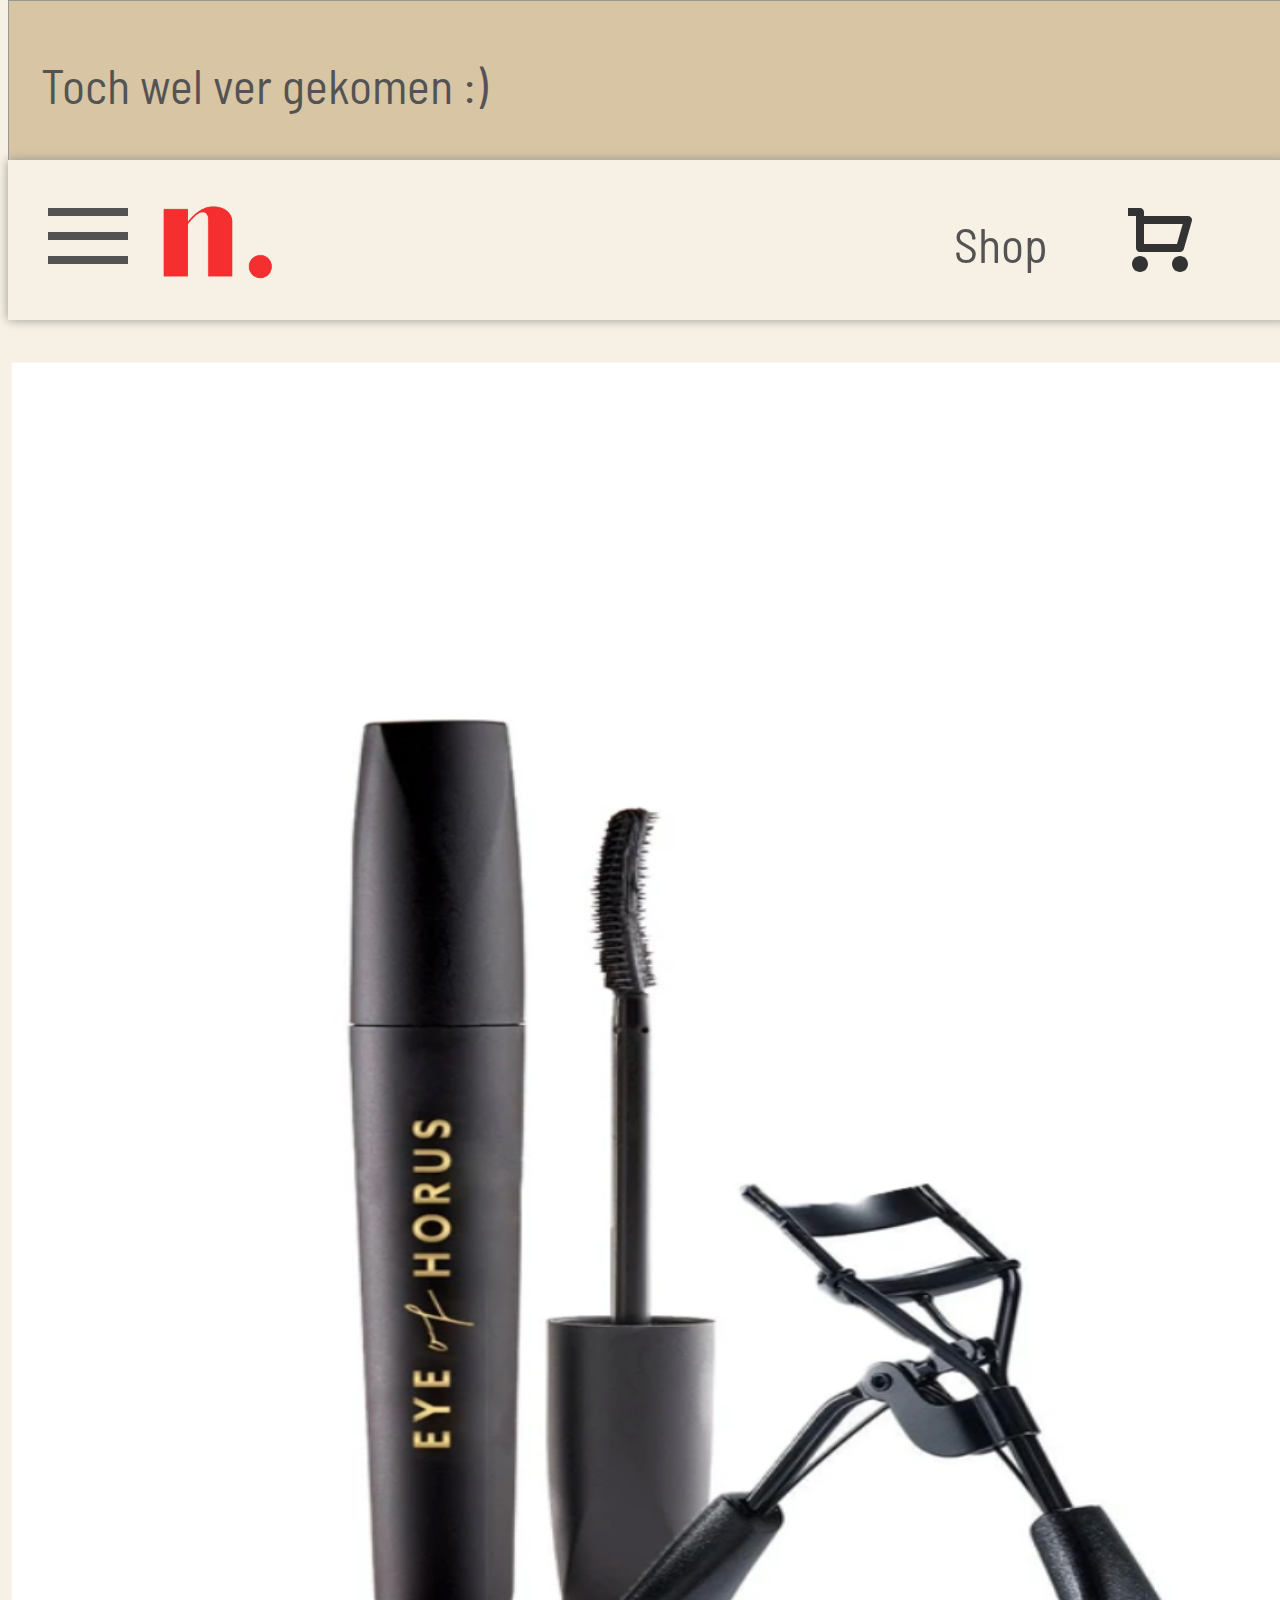
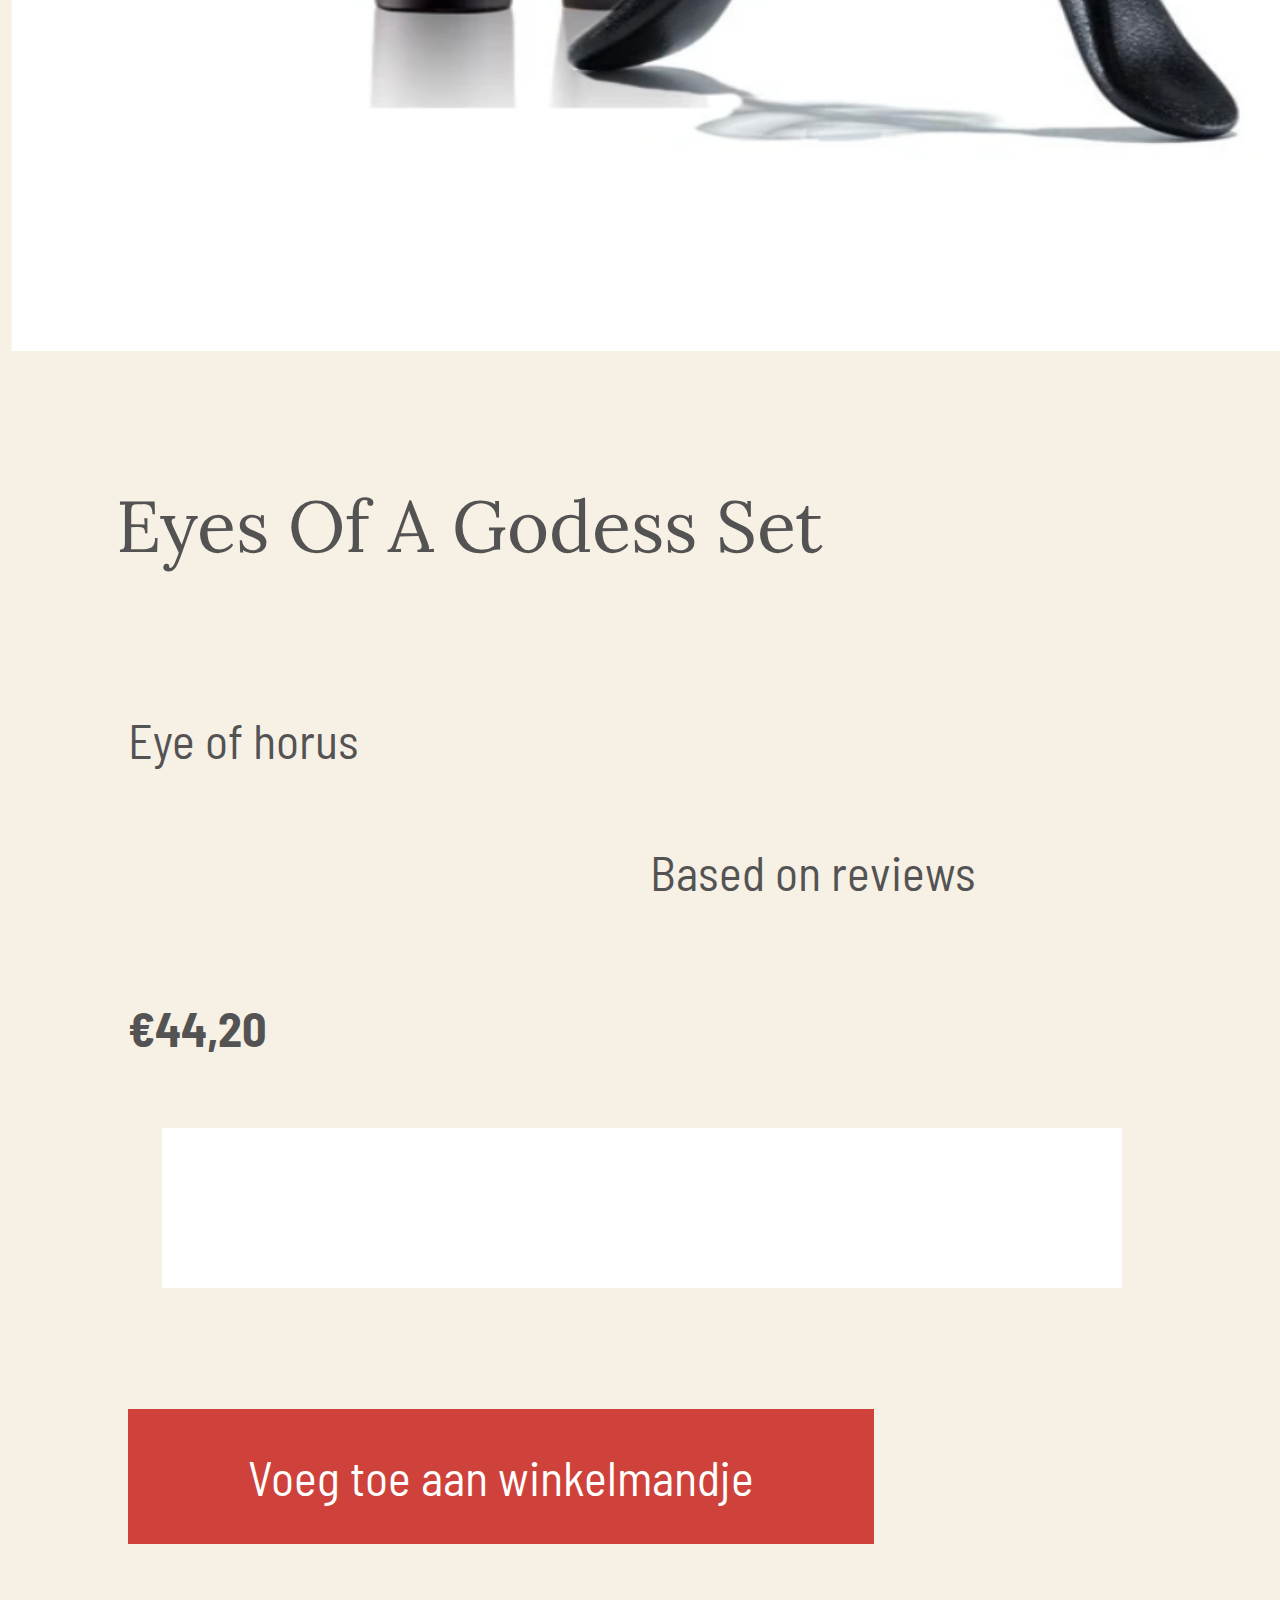
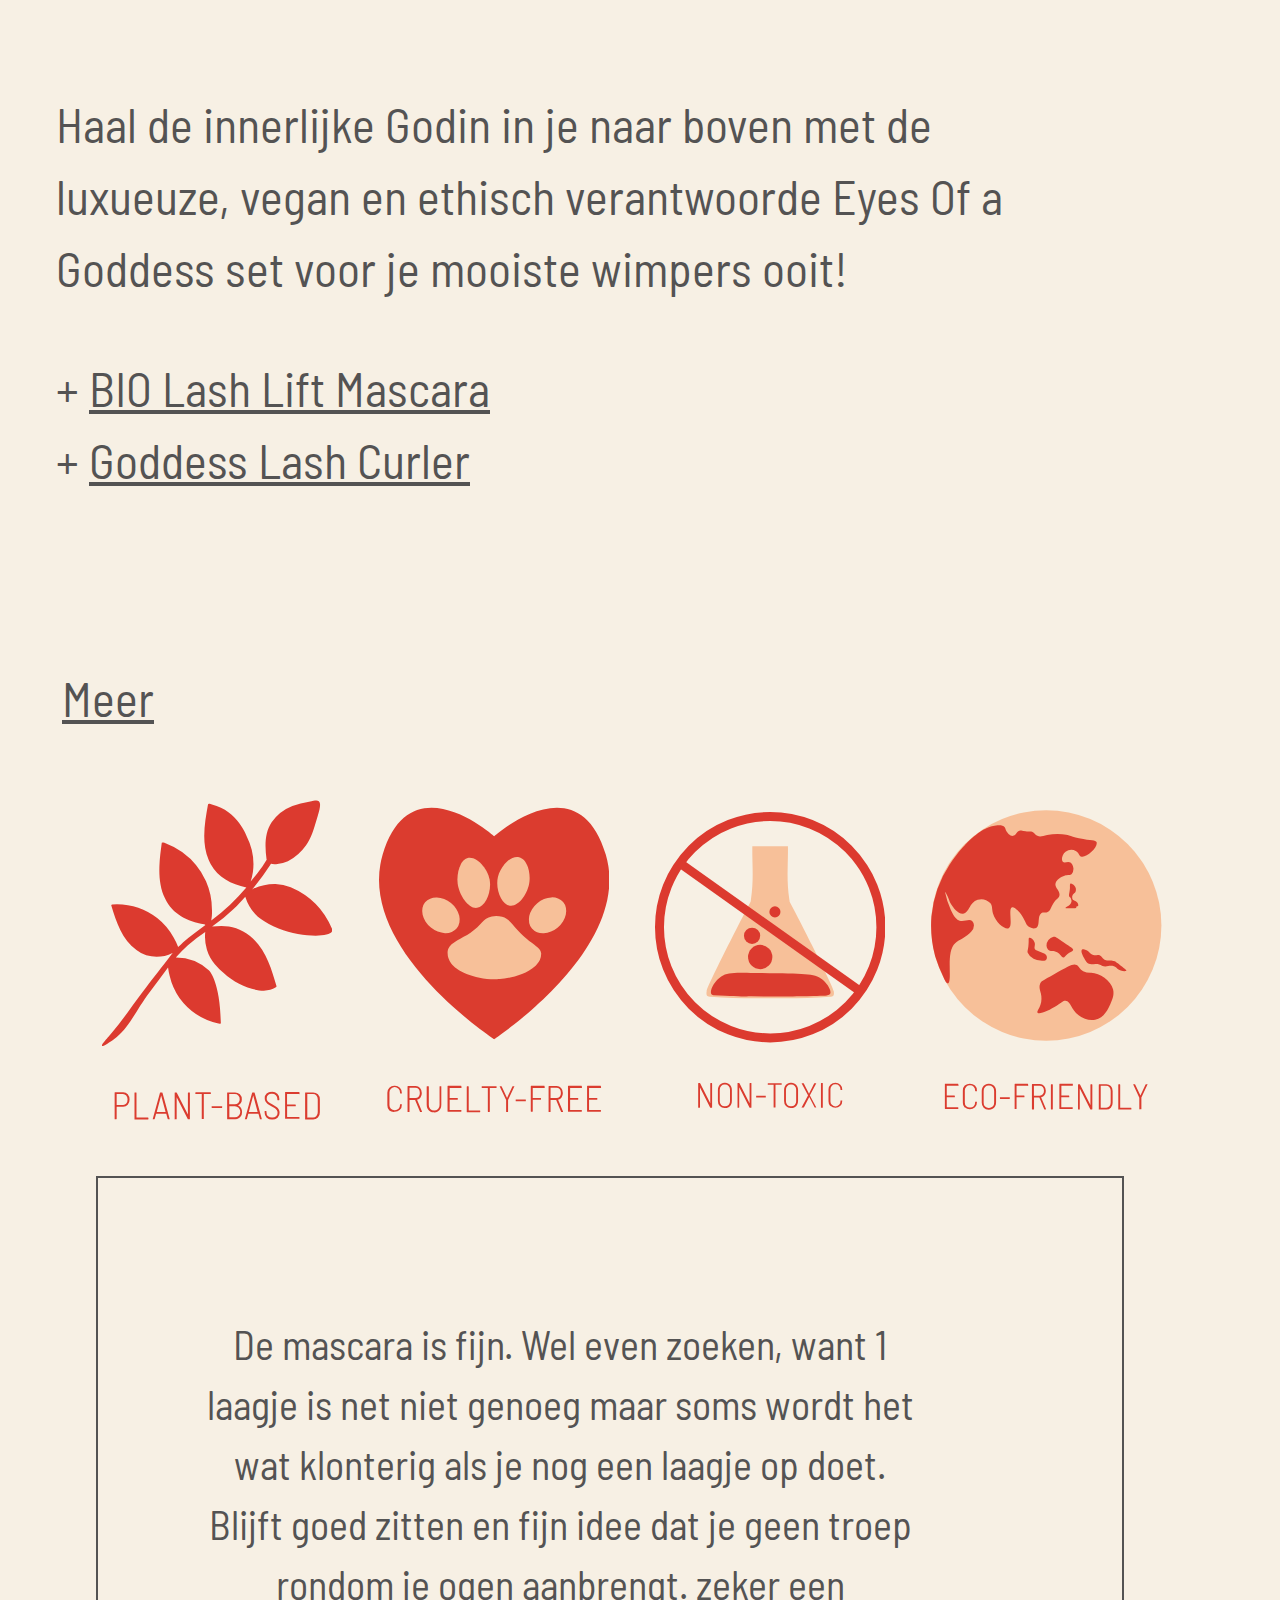
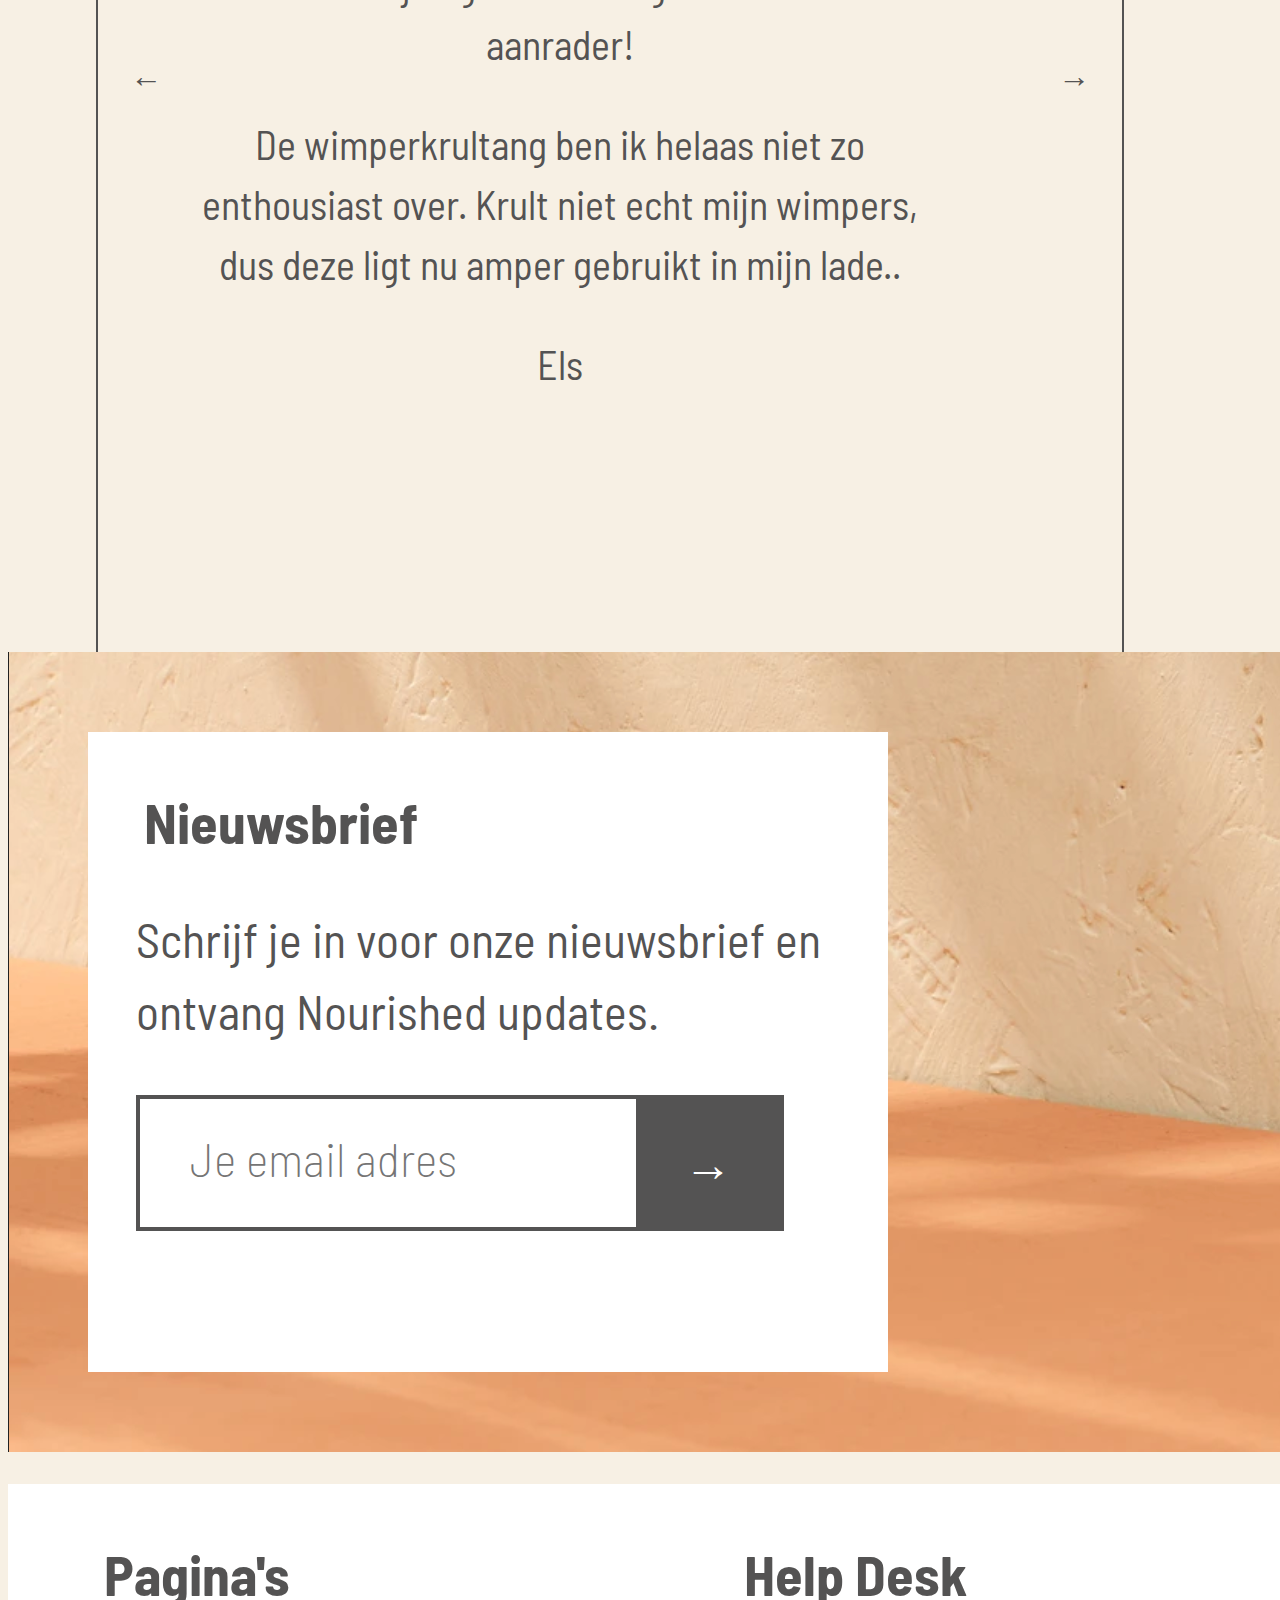
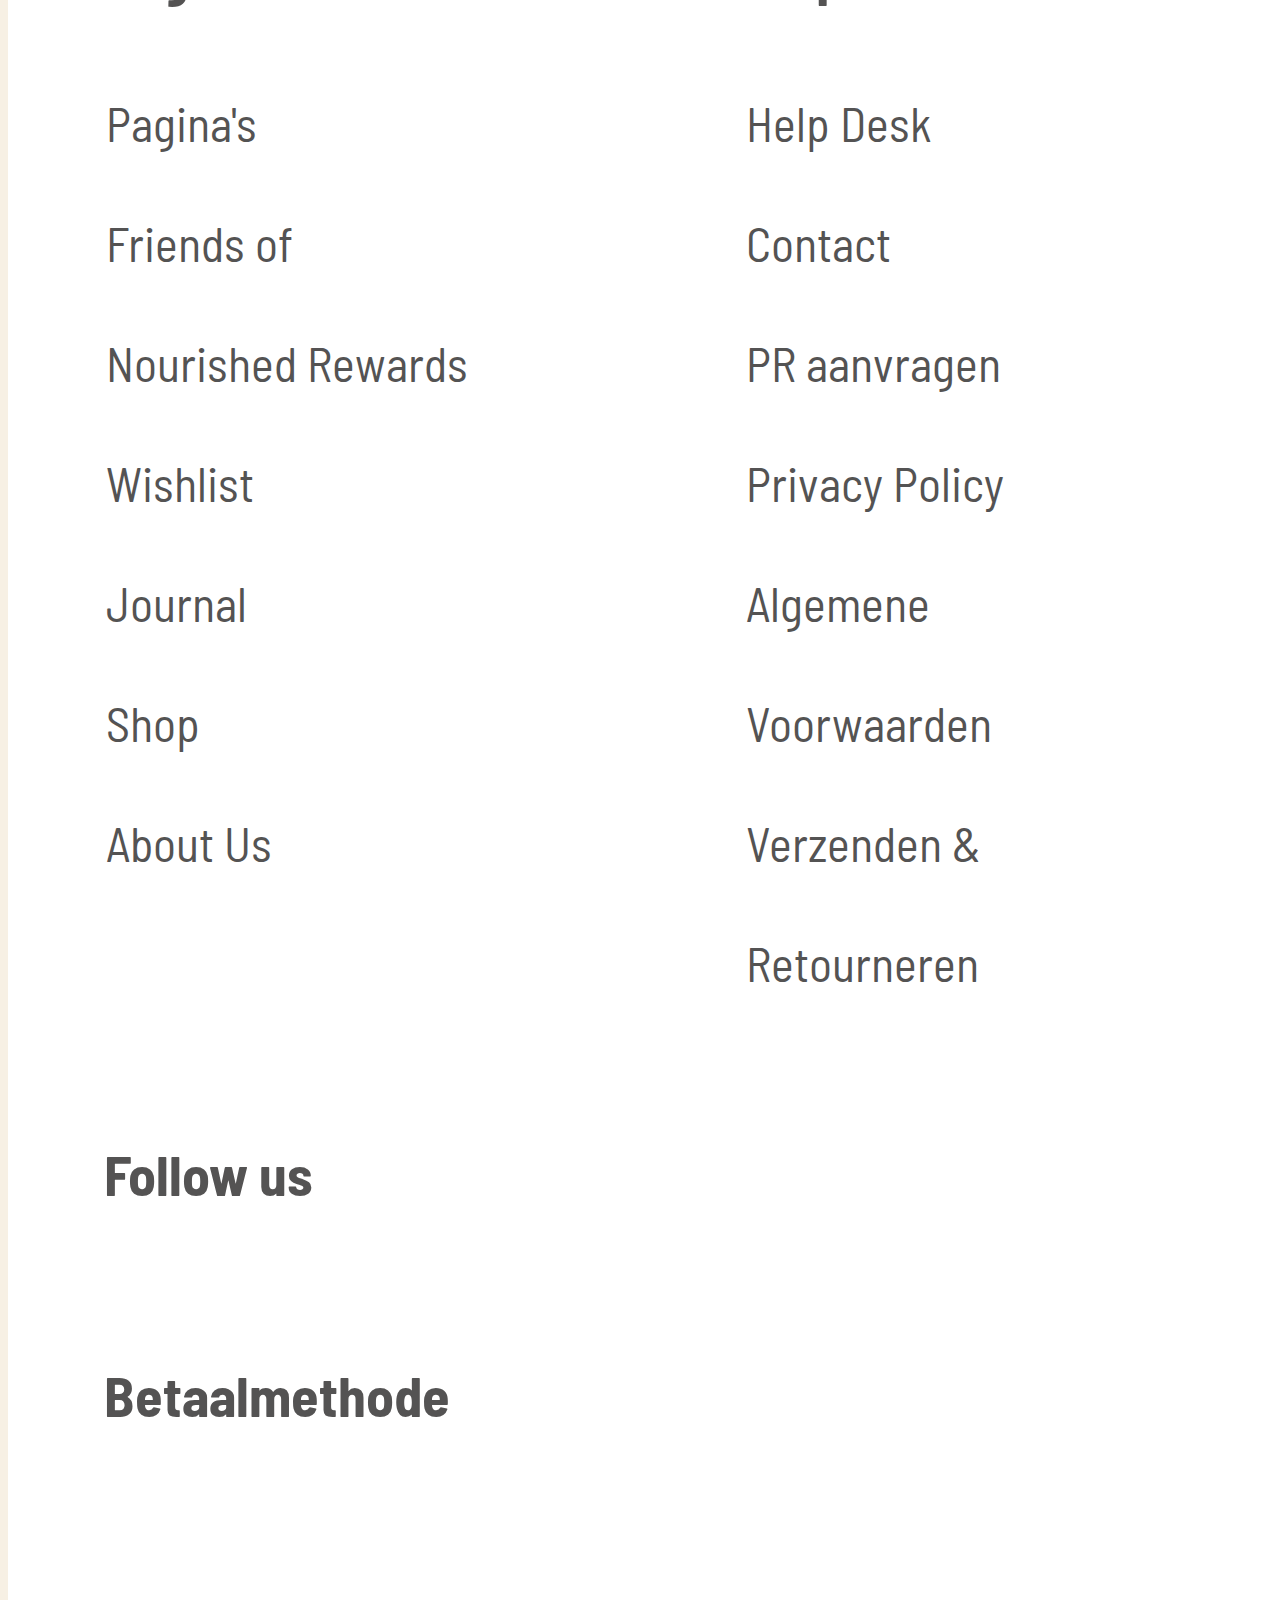
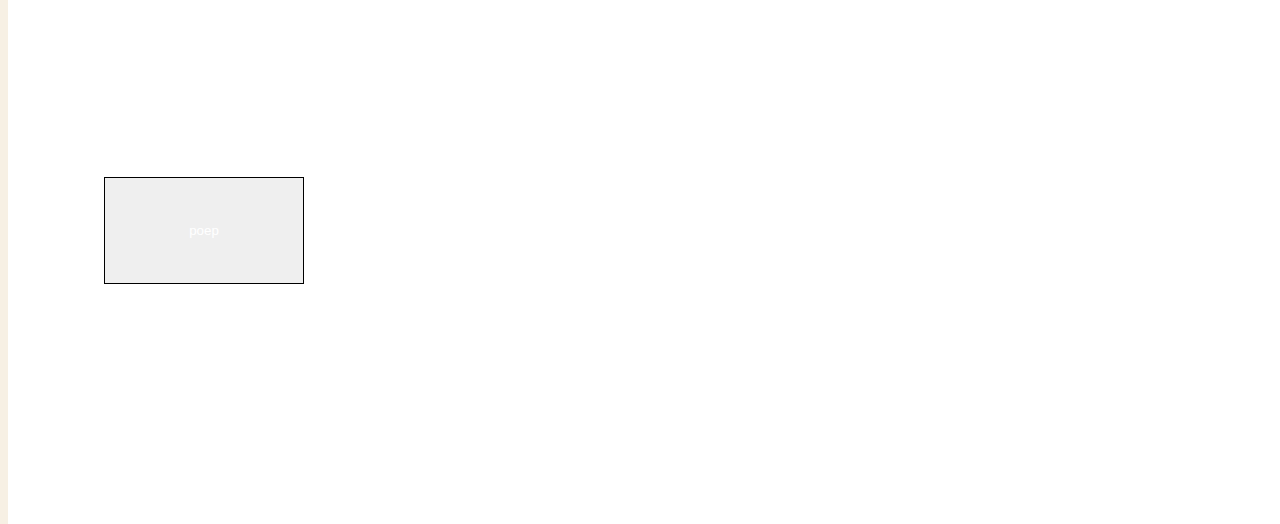
==== shop.html @ bec8cf93 "Eind" ====
<!DOCTYPE HTML>

<html>
<head>
    <meta charset="utf-8">
    <title>Nourished | shop</title>
    <link rel="stylesheet" href="style.css">
    <!--google fonts-->
    <link rel="preconnect" href="https://fonts.googleapis.com">
    <link rel="preconnect" href="https://fonts.gstatic.com" crossorigin>
    <link href="https://fonts.googleapis.com/css2?family=Barlow+Semi+Condensed:wght@300;400;500&family=Lora:wght@400;500;600;700&display=swap" rel="stylesheet"> 
    <link rel="stylesheet" href="https://use.fontawesome.com/releases/v5.15.4/css/all.css" integrity="sha384-DyZ88mC6Up2uqS4h/KRgHuoeGwBcD4Ng9SiP4dIRy0EXTlnuz47vAwmeGwVChigm" crossorigin="anonymous">
</head>
<body>
    <nav>
        <div class="burgermenu">
            <span class="burgermenu-stokkie"></span>
            <span class="burgermenu-stokkie"></span>
            <span class="burgermenu-stokkie"></span>
        </div>
        


        <img src="images/nourished-logo.png" alt="logo nourished">

       <!-- logo -->
       <p id="shop"> Shop</p>
       <!--overgenomen van nourished-->
       <div class="winkelmandjegeheel">
            <svg id="winkelmandje" viewBox="0 0 16 16" version="1.1" xmlns="http://www.w3.org/2000/svg" xmlns:xlink="http://www.w3.org/1999/xlink">
                <!-- Generator: Sketch 47.1 (45422) - http://www.bohemiancoding.com/sketch -->
                <desc>Created with Sketch.</desc>
                <defs>
                    <path d="M5,16 C6.1045695,16 7,15.1045695 7,14 C7,12.8954305 6.1045695,12 5,12 C3.8954305,12 3,12.8954305 3,14 C3,15.1045695 3.8954305,16 5,16 Z M15,16 C16.1045695,16 17,15.1045695 17,14 C17,12.8954305 16.1045695,12 15,12 C13.8954305,12 13,12.8954305 13,14 C13,15.1045695 13.8954305,16 15,16 Z M4,2 L2,2 L2,0 L5,0 C5.55228475,0 6,0.44771525 6,1 L6,2 L17,2 C17.6643789,2 18.1440429,2.63590492 17.9615239,3.27472113 L15.9615239,10.2747211 C15.8388664,10.7040227 15.4464804,11 15,11 L5,11 C4.44771525,11 4,10.5522847 4,10 L4,2 Z M6,9 L14.2456986,9 L15.67427,4 L6,4 L6,9 Z" id="path-1"></path>
                </defs>
                <g >
                    <g transform="translate(-2.000000, 0.000000)">
                        <use fill="#333333" fill-rule="nonzero" xlink:href="#path-1"></use>
                    </g>
                </g>
            </svg>
            <div class="inwinkelmand mandhidden"><p> 1 </p></div>
        </div>
    </nav>
    <section class="melding">
        <p>Toch wel ver gekomen :)</p>
    </section>
    <section class="breadcrumb">
        <a>Home</a> <span class="breadcrumb"></span> <a>Make-up</a>
    </section>
    <section class="mascara">
        <article>
                <img src="images/shop/mascarakruller.png">
                <h2>Eyes Of A Godess Set</h2>
                <p>Eye of horus</p>
                <div class="review">
                    <div class="sterretjes"> 
                        <i class="ster far fa-star"></i> 
                        <i class="ster far fa-star"></i>
                        <i class="ster far fa-star"></i>
                        <i class="ster far fa-star"></i>
                        <i class="ster far fa-star"></i>
                        <!--https://dev.to/leonardoschmittk/how-to-make-a-star-rating-with-js-36d3-->
                    </div>
                    <p id="basedon">Based on reviews</p>
                </div>
                <p>&euro;44,20</p>

                <div class="quantityselector">
                       
                </div>
            <button id="mand">Voeg toe aan winkelmandje</button>
        </article>
        <article>
            <div class="text">
                    <p>Haal de innerlijke Godin in je naar boven met de luxueuze, vegan en ethisch verantwoorde Eyes Of a Goddess set voor je mooiste wimpers ooit!</p>
                    <p>
                        + <a href="#"> BIO Lash Lift Mascara</a> <br>
                        + <a href="#"> Goddess Lash Curler</a>
                    </p>
                    <div class="meerText">
                        <h4>Bio Lash Lift Mascara</h4>
                        <p>De BIO Lash Lift Mascara in Zwart (10ml) is het sterproduct van de Eye Of Horus BIO Collectie! Een wimper liftende mascara gemaakt met een inspirerende 100% vegan en 98% natuurlijk ingrediëntenlijst.</p>
                        <p>De romige en luxueuze formulering zorgt voor lengte, volume en geeft je wimpers een lift en zorgt zo voor panoramische wimpers waardoor je ogen nog beter uitkomen! Deze mascara is een echte allrounder dankzij de oceaanextracten en belangrijke plantaardige ingrediënten die je wimpers op natuurlijke wijze voeden en de groei bevorderen.</p>
                        <h4>Eye Of Horus BIO Lash Lift Mascara key Botanicals & Oceaan Extracten zijn:</h4>
                        <p>+ Plantaardig Collageen, Mariene Algen en Laminaria Digitata-extract (Oarweed), allemaal bekend om hun vermogen om haar te versterken en haargroei te bevorderen.</p>
                        <p>+ Galactoarabinan – een natuurlijk biologisch beschikbaar en biologisch afbreekbaar plantaardig collageen dat rijk is aan Omega 9 en vitamine E en wordt aangetroffen in lariksbomen.</p>
                        <p>+ Castor Seed Oil – heeft schimmelwerende eigenschappen om je mascara schoon en fris te houden. Castorzaadolie bevordert wondgenezing en is super verzorgend.</p>
                        <p>+ Sunflower Seed Oil – een niet-comodogene olie (verstopt poriën niet) die bekend staat om zijn huidherstellende en ontstekingsremmende eigenschappen en het vermogen om vochtretentie in huid en haar te bevorderen en zo de huidbarrièrefunctie te ondersteunen. </p>
                        <p>e Eye Of Horus Bio Lash Lift Mascara in Zwart wordt geleverd met een unieke dubbelzijdige borstel en een ergonomische dop waardoor je de mascara met precisie en gemak aan kunt brengen. De kam met de korte tandjes zorgt dat de wimpers mooi spreiden en de mascara goed op boven en onder wimpers terecht komt. De kam met de grotere tandjes is om de wimpers te kammen en om lengte en volume te creëren!</p>
                        <p><strong>Verzorgingstips</strong> het beste resultaat en om de werking van de natuurlijke, actieve ingrediënten te behouden, bewaar de Bio Mascara onder de 30 graden en leg niet in de zon. Zorg ervoor dat de dop na gebruik goed gesloten is. </p>
                        <h4>Goddes Lash Curler</h4>
                        <p>Eye of Horus brengt je de Goddess Lash Wimperkruller voor Goddess-like wimpers!</p>
                        <p>Ontworpen om de natuurlijke krul van je wimpers te benadrukken en versterken. De zachte handvatten bedekt met kussentjes bieden deskundige druk en controle, waardoor trekken, vlekken en schade aan je wimpers wordt voorkomen.</p>
                        <p>De Goddess Lash Curler is verpakt in een mooi Eye of Horus doosje waardoor het het perfecte accessoire of cadeau is voor een make-up liefhebbers. De Goddess-krultang wordt geleverd met een extra inzet-kussentje.</p>
                        <p>Ontdek de gehele <a href="#">Eye Of Horus Collection</a></p>
                        <p><strong>Australian Owned. Ergonomic. Precision Instrument. Vegan. Cruelty-Free. 98% Natural Origin Formula</strong></p>
                    </div>
                    <button class="meerLezen"> Meer</button>
                </div>
                
            </article>
            <article>
                <!--icoontjes overgenomen van nourished.nl-->
                <svg viewBox="0 0 70.88 98.15"><defs><style>.pb-1{fill:#dc3a2f;}.pb-2{fill:#db3c2f;}</style></defs><title>icon plant-based 2</title><path class="pb-1" d="M457.35,289.49a1,1,0,0,0-.07-.68A24,24,0,0,0,444.57,276a15.37,15.37,0,0,0-4.69-1,15,15,0,0,0-7.17,1.68,77.16,77.16,0,0,0,5.8-7.88,4.15,4.15,0,0,0,1.54.11h0a9.51,9.51,0,0,0,3.65-.89,15.59,15.59,0,0,0,5.54-4.85c1.63-2.22,2.31-4.56,3.68-9.22.73-2.5.94-3.79.29-4.35-.42-.38-1.06-.3-3,.13a37,37,0,0,0-5.13,1.31,14,14,0,0,0-6.38,5c-2.2,3.28-2.09,7.56-1.57,11.35a.42.42,0,0,0,.06.14l-.17.3c-.51.82-1.07,1.66-1.68,2.51-1,1.45-2.08,2.75-3.09,3.91a16.74,16.74,0,0,0,.69-2.88,18.75,18.75,0,0,0-1.86-10.9s-2.7-7.91-10.75-9.89c-.38-.09-1.12-.46-1.21,0-1,5.6-2.08,11.54.19,17,2.13,5.12,6.48,7.34,11.61,8.54-1.57,1.85-3.22,3.63-5,5.32a61.84,61.84,0,0,1-5.79,4.84,14,14,0,0,0,.2-3.52,21.66,21.66,0,0,0-1.82-8.58,22.61,22.61,0,0,0-12.63-11.78c-.17-.07-1-.26-1,.09-.76,5.63-1.52,11.62,1,16.95,2.37,5,6.86,7.08,12.07,8a2.59,2.59,0,0,0,.38.17c-2.33,1.73-4.66,3.44-6.84,5.36-.53.47-1,1-1.55,1.46a17.93,17.93,0,0,0-1.44-3,19,19,0,0,0-4.92-5.86,20.57,20.57,0,0,0-13.85-4.27c-.15,0-.42.1-.36.31,1.55,5.07,3.29,10.45,7.74,13.74a10.05,10.05,0,0,0,3,1.63,11.37,11.37,0,0,0,8.12-.72c-3.35,4.39-6.1,7.94-8,10.36-3.94,5.06-7.41,10.51-11.66,15.31-.69.78-2.36,2.63-2.1,2.93s2.54-1.23,3.62-2c5.09-3.77,6.42-8.43,11.3-14.84,1.82-2.38,3.57-4.9,5.44-7.33a22.85,22.85,0,0,0,.51,2.65,19.07,19.07,0,0,0,3,6.74,20.3,20.3,0,0,0,12,7.86c.21.05.6.09.73-.11a.3.3,0,0,0,0-.16c-.22-12.68-3.61-16-3.61-16a15,15,0,0,0-10.24-4,42.21,42.21,0,0,1,3.72-3.79,43.81,43.81,0,0,1,5.33-4.1,13.67,13.67,0,0,0,.52,5.45c1.11,3.62,3.53,5.65,5.08,7.11,4.91,4.63,12.67,6.9,16,4.55.23-.16.37-.25.36-.3-1.62-5.69-3.43-11.7-8.18-15.59-3.54-2.9-7.47-3.48-11.66-2.88a52,52,0,0,0,6.61-5.4c1.35-1.3,2.53-2.58,3.58-3.8a14.66,14.66,0,0,0,3.05,5.37c.64.72,2.61,2.58,7.2,4.42C448,291.55,456.77,291.48,457.35,289.49Z" transform="translate(-386.51 -249.33)"/><path class="pb-2" d="M394.43,339.7a2.36,2.36,0,0,1,.56,1.64,2.29,2.29,0,0,1-.56,1.61,1.94,1.94,0,0,1-1.48.6h-1.88a0,0,0,0,0-.05.05v3.67c0,.08,0,.12-.11.12h-.39a.11.11,0,0,1-.12-.12V339.2a.11.11,0,0,1,.12-.12H393A1.92,1.92,0,0,1,394.43,339.7Zm-.47,2.87a1.73,1.73,0,0,0,.41-1.22,1.77,1.77,0,0,0-.41-1.24,1.34,1.34,0,0,0-1.07-.46h-1.82s-.05,0-.05,0V343s0,0,.05,0h1.82A1.34,1.34,0,0,0,394,342.57Z" transform="translate(-386.51 -249.33)"/><path class="pb-2" d="M396.51,347.27v-8a.11.11,0,0,1,.12-.12H397a.11.11,0,0,1,.12.12v7.56a0,0,0,0,0,.05.05h3.5a.11.11,0,0,1,.12.12v.32a.11.11,0,0,1-.12.12h-4.06A.11.11,0,0,1,396.51,347.27Z" transform="translate(-386.51 -249.33)"/><path class="pb-2" d="M406.7,347.28l-.42-1.56a.05.05,0,0,0-.06,0h-3s-.05,0-.06,0l-.42,1.56a.12.12,0,0,1-.13.11h-.4a.13.13,0,0,1-.09,0s0-.05,0-.09l2.23-8.06a.11.11,0,0,1,.13-.1h.5a.12.12,0,0,1,.13.1l2.22,8.06v0c0,.06,0,.1-.12.1h-.39A.13.13,0,0,1,406.7,347.28Zm-3.35-2.14s0,0,0,0h2.67a.06.06,0,0,0,.05,0,0,0,0,0,0,0,0l-1.36-5.06,0,0s0,0,0,0l-1.36,5.06S403.34,345.13,403.35,345.14Z" transform="translate(-386.51 -249.33)"/><path class="pb-2" d="M408.87,347.27v-8a.11.11,0,0,1,.12-.12h.39a.13.13,0,0,1,.14.09l3.42,6.72,0,0s0,0,0,0v-6.67a.11.11,0,0,1,.12-.12h.38c.07,0,.11,0,.11.12v8c0,.08,0,.12-.11.12h-.41a.13.13,0,0,1-.14-.09l-3.41-6.72,0,0a.06.06,0,0,0,0,.05v6.66c0,.08,0,.12-.11.12H409A.11.11,0,0,1,408.87,347.27Z" transform="translate(-386.51 -249.33)"/><path class="pb-2" d="M420,339.22v.32a.11.11,0,0,1-.12.12h-2s-.05,0-.05,0v7.56a.11.11,0,0,1-.12.12h-.39a.11.11,0,0,1-.12-.12v-7.56s0,0,0,0h-1.85a.11.11,0,0,1-.12-.12v-.32a.11.11,0,0,1,.12-.12h4.54A.11.11,0,0,1,420,339.22Z" transform="translate(-386.51 -249.33)"/><path class="pb-2" d="M420.24,343.82v-.32c0-.07,0-.11.12-.11h3c.08,0,.12,0,.12.11v.32a.11.11,0,0,1-.12.12h-3A.11.11,0,0,1,420.24,343.82Z" transform="translate(-386.51 -249.33)"/><path class="pb-2" d="M428.41,343.14a1.84,1.84,0,0,1,.87.76,2.44,2.44,0,0,1,.32,1.25,2.16,2.16,0,0,1-.61,1.64,2.2,2.2,0,0,1-1.61.6h-2.25a.11.11,0,0,1-.12-.12v-8a.11.11,0,0,1,.12-.12h2.16a2.31,2.31,0,0,1,1.64.56,2.08,2.08,0,0,1,.6,1.58,2.11,2.11,0,0,1-.29,1.13,1.79,1.79,0,0,1-.83.7S428.37,343.11,428.41,343.14Zm-2.77-3.43v3.1s0,0,0,0h1.62a1.62,1.62,0,0,0,1.18-.42,1.52,1.52,0,0,0,.43-1.15,1.49,1.49,0,0,0-1.61-1.62h-1.62S425.64,339.67,425.64,339.71Zm2.9,6.65a2,2,0,0,0,0-2.52,1.6,1.6,0,0,0-1.2-.47h-1.65s0,0,0,.05v3.35s0,.05,0,.05h1.67A1.6,1.6,0,0,0,428.54,346.36Z" transform="translate(-386.51 -249.33)"/><path class="pb-2" d="M435.07,347.28l-.43-1.56a.05.05,0,0,0-.06,0h-3a.05.05,0,0,0-.06,0l-.41,1.56a.13.13,0,0,1-.13.11h-.41a.13.13,0,0,1-.09,0,.13.13,0,0,1,0-.09l2.22-8.06a.12.12,0,0,1,.13-.1h.5a.12.12,0,0,1,.13.1l2.22,8.06,0,0c0,.06,0,.1-.12.1h-.39A.12.12,0,0,1,435.07,347.28Zm-3.36-2.14a0,0,0,0,0,0,0h2.68a0,0,0,0,0,0,0,0,0,0,0,0,0,0l-1.36-5.06s0,0,0,0,0,0,0,0l-1.36,5.06A0,0,0,0,0,431.71,345.14Z" transform="translate(-386.51 -249.33)"/><path class="pb-2" d="M437.18,346.91a2,2,0,0,1-.63-1.54V345c0-.08,0-.12.11-.12H437a.11.11,0,0,1,.12.12v.3a1.5,1.5,0,0,0,.48,1.15,1.81,1.81,0,0,0,1.27.43,1.72,1.72,0,0,0,1.21-.4,1.45,1.45,0,0,0,.44-1.1,1.38,1.38,0,0,0-.21-.76,2.05,2.05,0,0,0-.58-.6,10.36,10.36,0,0,0-1.1-.65c-.5-.28-.89-.51-1.16-.7a2.7,2.7,0,0,1-.65-.7,2,2,0,0,1-.25-1,1.89,1.89,0,0,1,.59-1.47,2.29,2.29,0,0,1,1.59-.52,2.37,2.37,0,0,1,1.7.58,2.06,2.06,0,0,1,.62,1.56v.28a.11.11,0,0,1-.12.12h-.38c-.07,0-.11,0-.11-.12v-.26A1.56,1.56,0,0,0,440,340a1.78,1.78,0,0,0-1.27-.44,1.64,1.64,0,0,0-1.13.38,1.37,1.37,0,0,0-.41,1.06,1.39,1.39,0,0,0,.18.73,1.82,1.82,0,0,0,.54.53,12.32,12.32,0,0,0,1.07.63,10.31,10.31,0,0,1,1.23.76,2.35,2.35,0,0,1,.69.72,2,2,0,0,1,.24,1,2,2,0,0,1-.62,1.54,2.33,2.33,0,0,1-1.67.58A2.44,2.44,0,0,1,437.18,346.91Z" transform="translate(-386.51 -249.33)"/><path class="pb-2" d="M447.12,339.66h-3.63s-.05,0-.05,0v3.2a0,0,0,0,0,.05,0H446a.11.11,0,0,1,.12.12v.32a.11.11,0,0,1-.12.12h-2.49s-.05,0-.05,0v3.22a0,0,0,0,0,.05.05h3.63a.11.11,0,0,1,.12.12v.32a.11.11,0,0,1-.12.12h-4.18a.11.11,0,0,1-.12-.12v-8a.11.11,0,0,1,.12-.12h4.18a.11.11,0,0,1,.12.12v.32A.11.11,0,0,1,447.12,339.66Z" transform="translate(-386.51 -249.33)"/><path class="pb-2" d="M449,347.27v-8a.11.11,0,0,1,.12-.12h2.23a2.15,2.15,0,0,1,1.59.59,2.17,2.17,0,0,1,.59,1.61v3.88a2.14,2.14,0,0,1-.59,1.61,2.12,2.12,0,0,1-1.59.6h-2.23A.11.11,0,0,1,449,347.27Zm.67-.44h1.7a1.42,1.42,0,0,0,1.11-.46,1.76,1.76,0,0,0,.41-1.22v-3.8a1.74,1.74,0,0,0-.41-1.24,1.42,1.42,0,0,0-1.11-.45h-1.7s0,0,0,0v7.07S449.6,346.83,449.63,346.83Z" transform="translate(-386.51 -249.33)"/></svg>
                <svg viewBox="0 0 73.62 97.38"><defs><style>.cf-1{fill:#db3c2f;}.cf-2{fill:#f7c099;}</style></defs><title>icon cruelty-free 2</title><path class="cf-1" d="M457.66,272.09c-8.87-29.87-35.65-5.86-35.65-5.86s-26.77-24-35.64,5.86,35.64,59,35.64,59S466.52,302,457.66,272.09Z" transform="translate(-385.2 -257.1)"/><path class="cf-2" d="M433.28,280.74c-.41,3.88-3.5,8.11-6.24,7.72s-4.72-5.27-3.84-9.16c.79-3.48,4.09-7,6.75-6.36S433.6,277.75,433.28,280.74Z" transform="translate(-385.2 -257.1)"/><path class="cf-2" d="M420.53,280c.79,3.91-1.27,8.77-4,9.12s-5.72-4-6.19-7.8c-.38-3.1.69-7.44,3.2-8.09C416.21,272.56,419.77,276.25,420.53,280Z" transform="translate(-385.2 -257.1)"/><ellipse class="cf-2" cx="404.99" cy="291.48" rx="5.07" ry="6.54" transform="translate(-462.21 163.44) rotate(-50.73)"/><ellipse class="cf-2" cx="439.06" cy="291.48" rx="6.54" ry="5.07" transform="translate(-469.54 95.99) rotate(-40.29)"/><path class="cf-2" d="M435.53,307.32a3.18,3.18,0,0,1-.28.28c-4.59,4.23-12.67,4.33-12.67,4.33-7.14.09-12.81-2.89-14.3-5.06a5.72,5.72,0,0,1-1.15-3.83,4.24,4.24,0,0,1,.22-.83c.86-2.19,4.24-3.22,7.1-5.16,3.69-2.48,3.74-4.58,6.79-5.18a7.32,7.32,0,0,1,3.31.12c2.28.66,3,2.23,5.12,4.49,4.2,4.55,7.22,5,7.36,7.27A5.1,5.1,0,0,1,435.53,307.32Z" transform="translate(-385.2 -257.1)"/><path class="cf-1" d="M388.51,353.86a2.18,2.18,0,0,1-.64-1.64v-4a2.16,2.16,0,0,1,.64-1.64,2.27,2.27,0,0,1,1.67-.61,2.34,2.34,0,0,1,1.69.61,2.16,2.16,0,0,1,.63,1.62v.11a.13.13,0,0,1,0,.1.11.11,0,0,1-.08,0l-.39,0c-.08,0-.12,0-.12-.11v-.17a1.56,1.56,0,0,0-.47-1.2,1.85,1.85,0,0,0-2.44,0,1.59,1.59,0,0,0-.46,1.2v4a1.63,1.63,0,0,0,.46,1.21,1.67,1.67,0,0,0,1.22.45,1.69,1.69,0,0,0,1.23-.45,1.63,1.63,0,0,0,.46-1.21v-.15c0-.07,0-.11.12-.11l.39,0a.11.11,0,0,1,.08,0,.08.08,0,0,1,0,.08v.1a2.17,2.17,0,0,1-.63,1.63,2.35,2.35,0,0,1-1.69.62A2.28,2.28,0,0,1,388.51,353.86Z" transform="translate(-385.2 -257.1)"/><path class="cf-1" d="M398.3,354.29l-1.57-3.77a0,0,0,0,0,0,0H395s-.05,0-.05,0v3.74a.11.11,0,0,1-.12.12h-.39a.11.11,0,0,1-.12-.12V346.2a.11.11,0,0,1,.12-.12h2.4a1.88,1.88,0,0,1,1.47.61,2.28,2.28,0,0,1,.57,1.61,2.34,2.34,0,0,1-.41,1.4,1.76,1.76,0,0,1-1.11.72s0,0,0,.06l1.58,3.76,0,.05a.1.1,0,0,1-.11.1h-.4A.13.13,0,0,1,398.3,354.29Zm-3.35-7.6v3.22s0,0,.05,0h1.78a1.35,1.35,0,0,0,1.07-.46,1.74,1.74,0,0,0,.4-1.18,1.83,1.83,0,0,0-.4-1.22,1.37,1.37,0,0,0-1.07-.45H395S395,346.66,395,346.69Z" transform="translate(-385.2 -257.1)"/><path class="cf-1" d="M401.55,354.18a2.1,2.1,0,0,1-.82-.85,2.63,2.63,0,0,1-.29-1.28v-5.83a.11.11,0,0,1,.12-.12H401a.11.11,0,0,1,.12.12v5.88a1.85,1.85,0,0,0,.46,1.32,1.8,1.8,0,0,0,2.49,0,1.82,1.82,0,0,0,.48-1.32v-5.88a.11.11,0,0,1,.12-.12H405c.07,0,.11,0,.11.12v5.83a2.63,2.63,0,0,1-.29,1.28,2,2,0,0,1-.82.85,2.44,2.44,0,0,1-1.23.3A2.49,2.49,0,0,1,401.55,354.18Z" transform="translate(-385.2 -257.1)"/><path class="cf-1" d="M411.41,346.66h-3.63s0,0,0,0v3.2s0,0,0,0h2.48a.11.11,0,0,1,.12.12v.32a.11.11,0,0,1-.12.12h-2.48s0,0,0,0v3.22s0,.05,0,.05h3.63a.11.11,0,0,1,.12.12v.32a.11.11,0,0,1-.12.12h-4.19a.11.11,0,0,1-.12-.12v-8a.11.11,0,0,1,.12-.12h4.19a.11.11,0,0,1,.12.12v.32A.11.11,0,0,1,411.41,346.66Z" transform="translate(-385.2 -257.1)"/><path class="cf-1" d="M413.24,354.27v-8a.11.11,0,0,1,.12-.12h.39a.11.11,0,0,1,.12.12v7.56s0,.05.05.05h3.5a.11.11,0,0,1,.12.12v.32a.11.11,0,0,1-.12.12h-4.06A.11.11,0,0,1,413.24,354.27Z" transform="translate(-385.2 -257.1)"/><path class="cf-1" d="M422.78,346.22v.32a.11.11,0,0,1-.12.12h-2s-.05,0-.05,0v7.56a.11.11,0,0,1-.12.12h-.39a.11.11,0,0,1-.12-.12v-7.56s0,0,0,0h-1.85a.11.11,0,0,1-.12-.12v-.32a.11.11,0,0,1,.12-.12h4.54A.11.11,0,0,1,422.78,346.22Z" transform="translate(-385.2 -257.1)"/><path class="cf-1" d="M425.82,354.27v-3.66s0-.05,0-.06l-2.05-4.31a.07.07,0,0,1,0-.05.08.08,0,0,1,.09-.09h.42a.14.14,0,0,1,.13.09l1.71,3.68,0,0,0,0,1.7-3.68a.12.12,0,0,1,.13-.09h.41a.09.09,0,0,1,.08,0,.09.09,0,0,1,0,.1l-2,4.31s0,0,0,.06v3.66a.11.11,0,0,1-.12.12h-.39A.11.11,0,0,1,425.82,354.27Z" transform="translate(-385.2 -257.1)"/><path class="cf-1" d="M428.88,350.82v-.32c0-.07,0-.11.12-.11h3c.08,0,.12,0,.12.11v.32a.11.11,0,0,1-.12.12h-3A.11.11,0,0,1,428.88,350.82Z" transform="translate(-385.2 -257.1)"/><path class="cf-1" d="M438,346.66h-3.62a0,0,0,0,0-.05,0v3.2a0,0,0,0,0,.05,0h2.47a.11.11,0,0,1,.12.12v.32a.11.11,0,0,1-.12.12h-2.47s-.05,0-.05,0v3.71a.11.11,0,0,1-.12.12h-.39a.11.11,0,0,1-.12-.12v-8a.11.11,0,0,1,.12-.12H438a.11.11,0,0,1,.12.12v.32A.11.11,0,0,1,438,346.66Z" transform="translate(-385.2 -257.1)"/><path class="cf-1" d="M443.37,354.29l-1.56-3.77a.05.05,0,0,0-.05,0h-1.69s-.05,0-.05,0v3.74a.11.11,0,0,1-.12.12h-.39a.11.11,0,0,1-.12-.12V346.2a.11.11,0,0,1,.12-.12h2.4a1.88,1.88,0,0,1,1.47.61,2.28,2.28,0,0,1,.57,1.61,2.34,2.34,0,0,1-.41,1.4,1.76,1.76,0,0,1-1.11.72s0,0,0,.06l1.58,3.76,0,.05a.1.1,0,0,1-.11.1h-.4A.13.13,0,0,1,443.37,354.29Zm-3.35-7.6v3.22s0,0,.05,0h1.78a1.35,1.35,0,0,0,1.07-.46,1.69,1.69,0,0,0,.4-1.18,1.78,1.78,0,0,0-.4-1.22,1.37,1.37,0,0,0-1.07-.45h-1.78S440,346.66,440,346.69Z" transform="translate(-385.2 -257.1)"/><path class="cf-1" d="M449.9,346.66h-3.63s0,0,0,0v3.2s0,0,0,0h2.48a.11.11,0,0,1,.12.12v.32a.11.11,0,0,1-.12.12h-2.48s0,0,0,0v3.22s0,.05,0,.05h3.63a.11.11,0,0,1,.12.12v.32a.11.11,0,0,1-.12.12h-4.19a.11.11,0,0,1-.12-.12v-8a.11.11,0,0,1,.12-.12h4.19a.11.11,0,0,1,.12.12v.32A.11.11,0,0,1,449.9,346.66Z" transform="translate(-385.2 -257.1)"/><path class="cf-1" d="M456,346.66h-3.63a0,0,0,0,0-.05,0v3.2a0,0,0,0,0,.05,0h2.48a.11.11,0,0,1,.12.12v.32a.11.11,0,0,1-.12.12h-2.48s-.05,0-.05,0v3.22a0,0,0,0,0,.05.05H456a.11.11,0,0,1,.12.12v.32a.11.11,0,0,1-.12.12h-4.19a.11.11,0,0,1-.12-.12v-8a.11.11,0,0,1,.12-.12H456a.11.11,0,0,1,.12.12v.32A.11.11,0,0,1,456,346.66Z" transform="translate(-385.2 -257.1)"/></svg>
                <svg viewBox="0 0 76.94 98.86"><defs><style>.nt-1{fill:#db3c2f;}.nt-2{fill:#1d1d1b;}.cls-3{fill:#f7c099;}.cls-4{fill:none;stroke:#dc3a2f;stroke-miterlimit:10;stroke-width:3px;}.cls-5{fill:#dc3a2f;}</style></defs><title>icon non-toxic 2</title><path class="nt-1" d="M398,348.27v-8a.11.11,0,0,1,.12-.12h.39a.15.15,0,0,1,.14.08l3.39,6.67,0,0s0,0,0,0v-6.62a.11.11,0,0,1,.12-.12h.37a.11.11,0,0,1,.12.12v8a.11.11,0,0,1-.12.12h-.4a.13.13,0,0,1-.14-.09l-3.38-6.66a0,0,0,0,0,0,0s0,0,0,0v6.61c0,.08,0,.12-.11.12h-.38A.11.11,0,0,1,398,348.27Z" transform="translate(-383.58 -249.62)"/><path class="nt-1" d="M405.22,347.84a2.3,2.3,0,0,1-.63-1.68V342.4a2.41,2.41,0,0,1,.29-1.21,2.06,2.06,0,0,1,.81-.82,2.41,2.41,0,0,1,1.21-.29,2.48,2.48,0,0,1,1.23.29,2.09,2.09,0,0,1,.82.82,2.41,2.41,0,0,1,.3,1.21v3.76a2.42,2.42,0,0,1-.3,1.22,2,2,0,0,1-.82.81,2.6,2.6,0,0,1-1.23.29A2.24,2.24,0,0,1,405.22,347.84Zm2.93-.39a1.7,1.7,0,0,0,.48-1.26v-3.8a1.71,1.71,0,0,0-.48-1.27,1.65,1.65,0,0,0-1.25-.49,1.6,1.6,0,0,0-1.23.49,1.74,1.74,0,0,0-.46,1.27v3.8a1.74,1.74,0,0,0,.47,1.26,1.63,1.63,0,0,0,1.22.48A1.68,1.68,0,0,0,408.15,347.45Z" transform="translate(-383.58 -249.62)"/><path class="nt-1" d="M411.14,348.27v-8c0-.08,0-.12.11-.12h.39a.14.14,0,0,1,.14.08l3.39,6.67,0,0s0,0,0,0v-6.62a.11.11,0,0,1,.12-.12h.38c.07,0,.11,0,.11.12v8c0,.08,0,.12-.11.12h-.4a.13.13,0,0,1-.14-.09l-3.38-6.66a.06.06,0,0,0-.05,0s0,0,0,0v6.61a.11.11,0,0,1-.12.12h-.38C411.18,348.39,411.14,348.35,411.14,348.27Z" transform="translate(-383.58 -249.62)"/><path class="nt-1" d="M417.36,344.85v-.31c0-.08,0-.12.11-.12h3c.07,0,.11,0,.11.12v.31c0,.08,0,.12-.11.12h-3C417.4,345,417.36,344.93,417.36,344.85Z" transform="translate(-383.58 -249.62)"/><path class="nt-1" d="M425.89,340.29v.32c0,.07,0,.11-.12.11h-1.95s0,0,0,0v7.5a.11.11,0,0,1-.12.12h-.39a.11.11,0,0,1-.12-.12v-7.5s0,0,0,0h-1.84c-.08,0-.12,0-.12-.11v-.32a.11.11,0,0,1,.12-.12h4.5A.11.11,0,0,1,425.89,340.29Z" transform="translate(-383.58 -249.62)"/><path class="nt-1" d="M427.32,347.84a2.3,2.3,0,0,1-.63-1.68V342.4a2.41,2.41,0,0,1,.29-1.21,2.06,2.06,0,0,1,.81-.82,2.41,2.41,0,0,1,1.21-.29,2.48,2.48,0,0,1,1.23.29,2.09,2.09,0,0,1,.82.82,2.41,2.41,0,0,1,.3,1.21v3.76a2.42,2.42,0,0,1-.3,1.22,2,2,0,0,1-.82.81,2.6,2.6,0,0,1-1.23.29A2.24,2.24,0,0,1,427.32,347.84Zm2.93-.39a1.7,1.7,0,0,0,.47-1.26v-3.8a1.71,1.71,0,0,0-.47-1.27,1.65,1.65,0,0,0-1.25-.49,1.6,1.6,0,0,0-1.23.49,1.74,1.74,0,0,0-.46,1.27v3.8a1.74,1.74,0,0,0,.47,1.26,1.63,1.63,0,0,0,1.22.48A1.68,1.68,0,0,0,430.25,347.45Z" transform="translate(-383.58 -249.62)"/><path class="nt-1" d="M432.57,348.35a.09.09,0,0,1,0-.1l2.1-3.94a.08.08,0,0,0,0-.07l-2.1-3.93s0,0,0-.06,0-.08.09-.08h.43a.16.16,0,0,1,.15.08l1.77,3.44a0,0,0,0,0,0,0s0,0,0,0l1.76-3.44a.14.14,0,0,1,.14-.08h.42s.07,0,.08,0a.09.09,0,0,1,0,.1l-2.1,3.95a.08.08,0,0,0,0,.07l2.1,3.92,0,.05a.06.06,0,0,1,0,.06.11.11,0,0,1-.08,0H437a.13.13,0,0,1-.14-.09l-1.76-3.42s0,0,0,0a0,0,0,0,0,0,0l-1.77,3.42a.16.16,0,0,1-.15.09h-.43A.09.09,0,0,1,432.57,348.35Z" transform="translate(-383.58 -249.62)"/><path class="nt-1" d="M439,348.27v-8a.11.11,0,0,1,.12-.12h.39c.08,0,.11,0,.11.12v8c0,.08,0,.12-.11.12h-.39A.11.11,0,0,1,439,348.27Z" transform="translate(-383.58 -249.62)"/><path class="nt-1" d="M442.15,347.86a2.16,2.16,0,0,1-.63-1.62v-3.93a2.13,2.13,0,0,1,.63-1.62,2.58,2.58,0,0,1,3.33,0,2.12,2.12,0,0,1,.63,1.61v.1a.12.12,0,0,1,0,.09.11.11,0,0,1-.09,0l-.38,0c-.08,0-.12,0-.12-.11v-.17a1.58,1.58,0,0,0-.46-1.19,1.69,1.69,0,0,0-1.22-.45,1.66,1.66,0,0,0-1.21.45,1.62,1.62,0,0,0-.46,1.19v4a1.64,1.64,0,0,0,.46,1.21,1.87,1.87,0,0,0,2.43,0,1.6,1.6,0,0,0,.46-1.21v-.14c0-.08,0-.11.12-.11l.38,0a.14.14,0,0,1,.09,0,.09.09,0,0,1,0,.07v.11a2.16,2.16,0,0,1-.63,1.62,2.56,2.56,0,0,1-3.33,0Z" transform="translate(-383.58 -249.62)"/><path class="nt-2" d="M428.35,307.26" transform="translate(-383.58 -249.62)"/><path class="cls-3" d="M443.26,309.41c-.42-2.14-12.24-25.23-14.71-29.79,0-.15-.06-.41-.11-.75-1-6.85-.4-11-.46-17.77h-11.9c-.06,6.77.52,10.92-.46,17.77,0,.34-.08.6-.11.75-2.47,4.56-14.24,27.65-14.66,29.79-.07.33-.24,1.22.23,1.66a1.5,1.5,0,0,0,.95.26c5.12.47,10.05.47,15.08.47H427c5,0,10.05,0,15.09-.47a1.22,1.22,0,0,0,.94-.26C443.5,310.63,443.32,309.74,443.26,309.41Z" transform="translate(-383.58 -249.62)"/><circle class="cls-4" cx="38.47" cy="38.47" r="36.97"/><line class="cls-4" x1="8.31" y1="17.1" x2="68.59" y2="59.89"/><circle class="cls-5" cx="35.13" cy="48.42" r="4.06"/><circle class="cls-5" cx="32.42" cy="41.35" r="2.71"/><circle class="cls-5" cx="40.05" cy="33.36" r="1.85"/><path class="nt-1" d="M442,310.41c-.54.67-1.94.59-5.59.66-6.27.13-9.41.19-10.37.18l-10.28-.08s-3.12.18-12.67-.37a.89.89,0,0,1-.45-.12c-1.16-.71.38-4.41,3.07-6.16,2.19-1.42,4.76-1.3,11.07-1.17,16.1.35,19.86,0,22.58,2.13,1.46,1.13,3.16,3.45,2.76,4.72A.57.57,0,0,1,442,310.41Z" transform="translate(-383.58 -249.62)"/></svg>
                <svg viewBox="0 0 75.56 98.18"><defs><style>.ef-1{fill:#f7c099;}.ef-2{fill:#db3c2f;}</style></defs><title>icon eco-friendly 2</title><circle class="ef-1" cx="37.78" cy="37.78" r="37.78"/><path class="ef-2" d="M443.48,308c.47,1.79-.22,3.37-.86,4.81s-2,4.56-5,5.2a7.11,7.11,0,0,1-5.42-1.48c-2.58-1.94-2.54-4.57-4.27-4.75-.81-.09-1.09.46-2.95,1.64-2.14,1.35-5.59,3-6.24,2.29-.41-.46.77-1.36,1.18-3.53.54-2.93-1.09-4.11-.36-6,.33-.84.82-1,4.6-3.12,5-2.75,6.24-3.56,7.38-3,.87.47.83,1.3,2.14,2a5.42,5.42,0,0,0,2.62.5C439.16,302.65,442.72,305.05,443.48,308Z" transform="translate(-383.78 -249.3)"/><path class="ef-2" d="M447.87,301.85c-.09.28-1.05.25-1.85,0-1.23-.37-1.2-1-2.23-1.39-1.55-.59-2.37.5-4-.22,0,0-.17-.1-.36-.19a5.11,5.11,0,0,0-1-.32c-1.12-.2-2,.23-2.9-.11-.63-.25-1-.85-1.6-2-.31-.59-1.14-2.13-.66-2.6.2-.19.55-.12.84-.06,1.42.27,1.63,1.43,2.93,1.78.94.26,1.21-.26,2.05.12s.7.89,1.49,1.39c1.14.72,1.91-.08,3.48.59.15.07.72.49,1.86,1.32C447.67,301.46,447.92,301.69,447.87,301.85Z" transform="translate(-383.78 -249.3)"/><path class="ef-2" d="M430.4,295.12c-.1.59-1.14.48-2.37,1.82-.34.37-.44.57-.71.61-.71.13-1-1.06-2.17-1.71s-2.25,0-3-.89a2,2,0,0,1-.49-1.21,3,3,0,0,1,2.32-3c.69-.1,1,.25,3.37,1.87S430.49,294.58,430.4,295.12Z" transform="translate(-383.78 -249.3)"/><path class="ef-2" d="M421.8,297.74a1.28,1.28,0,0,1-.31.65c-.17.16-.51.36-1.82.17a6.16,6.16,0,0,1-2.25-.61,3.46,3.46,0,0,1-1.91-1.9c-.15-.54,0-.69.19-2,.25-2-.07-2.78.31-2.94s1.43.56,1.75,1.51-.29,1.54.13,2.22c.19.29.79.53,2,1,.91.36,1.33.45,1.65.91A1.45,1.45,0,0,1,421.8,297.74Z" transform="translate(-383.78 -249.3)"/><path class="ef-2" d="M438.07,259.7c-.34-.81-1.58-.38-5.77-1.28-3.33-.72-3.42-1.18-5.49-1.29a16.89,16.89,0,0,0-4.93.28c-1.39.32-2.28.75-3.22.27s-.78-1-1.74-1.37c-.55-.2-.67,0-2.11-.18s-1.37-.31-1.8-.22c-1.25.28-1.3,1.67-2.32,1.77s-1.88-1.1-2-1.28c-.53-.71-.42-1.14-.73-1.55-1-1.32-4.52-.23-4.95-.1l-.31.11c-.64.23-3.49,1.32-7.78,5.84-.47.49-1.55,1.65-2.8,3.25,0,0-1,1.29-1.88,2.59a37.24,37.24,0,0,0-6.32,17.56,39.15,39.15,0,0,0,1.2,13,46.57,46.57,0,0,0,2.9,7.26c.26.55.82,1.75,1.29,1.67.05,0,.24-.05.4-.46.81-2.08-.95-10.34,2.08-12.77,1.21-1,3.57-1.81,5.22-3.72a3,3,0,0,0,.86-2.07,2.08,2.08,0,0,0-.59-1.41c-1-.89-2.52.33-4.13-.12-.91-.25-1.73-1-2.86-3.46a26.45,26.45,0,0,1-1.93-6,2.9,2.9,0,0,1,.35.44c1,1.81,1,2.54,1.67,3.62s2.27,3.27,3.94,3.11c2-.18,2-3.77,4.76-4.57a4.21,4.21,0,0,1,4.12,1.1c.83.95.45,1.83.91,3.38.88,3,3.95,5.39,5.13,4.86,1.54-.7-.26-6.39,1.1-6.87.86-.31,2.57,1.68,3.38,2.93,1.15,1.75,1.17,3,2.48,3.66a2.42,2.42,0,0,0,2.08.23c1.4-.79.22-3.93,1.76-4.9.72-.45,1.19.1,2.11-.46s.79-1.17,1.64-2.56c1.19-1.94,1.92-1.73,2.11-2.75.3-1.66-1.61-2.37-1.28-3.93.28-1.32,1.95-2.23,2.94-2.55,1.27-.42,1.81,0,2.37-.57a2.75,2.75,0,0,0-.28-3.66c-.92-.66-2.06.26-2.65-.36s-.21-2.41.91-3.3a3.18,3.18,0,0,1,3.48-.18c1,.6.86,1.44,1.56,1.74C434.67,265.09,438.72,261.3,438.07,259.7Z" transform="translate(-383.78 -249.3)"/><path class="ef-2" d="M431.82,279.61c.27.42.36.95.18,1.1s-.32,0-.46.16-.06.19-.1.28c-.12.34-1,.3-1.87.29-1.47,0-1.63-.09-1.65-.14h0c-.11-.37,1.34-.63,1.78-1.64a1.71,1.71,0,0,0-.07-1.5c-.13-.23-.22-.22-.37-.41-.47-.61,0-1.3.09-3,0-.92-.05-1.32.2-1.45s.91.28,1.2.62a2.07,2.07,0,0,1,.41,2.15c-.24.46-.59.39-.88.95a1.62,1.62,0,0,0-.15,1.25C430.41,279,431.29,278.76,431.82,279.61Z" transform="translate(-383.78 -249.3)"/><path class="ef-2" d="M392.63,339.66H389s-.05,0-.05,0v3.2a0,0,0,0,0,.05,0h2.48a.11.11,0,0,1,.12.12v.32a.11.11,0,0,1-.12.12H389s-.05,0-.05,0v3.22a0,0,0,0,0,.05.05h3.63a.11.11,0,0,1,.12.12v.32a.11.11,0,0,1-.12.12h-4.19c-.08,0-.11,0-.11-.12v-8c0-.08,0-.12.11-.12h4.19a.11.11,0,0,1,.12.12v.32A.11.11,0,0,1,392.63,339.66Z" transform="translate(-383.78 -249.3)"/><path class="ef-2" d="M394.85,346.86a2.21,2.21,0,0,1-.63-1.64v-4a2.19,2.19,0,0,1,.63-1.64,2.62,2.62,0,0,1,3.36,0,2.16,2.16,0,0,1,.63,1.62v.11a.17.17,0,0,1,0,.1.11.11,0,0,1-.08,0l-.39,0c-.08,0-.12,0-.12-.11v-.17a1.6,1.6,0,0,0-.47-1.2,1.69,1.69,0,0,0-1.22-.46,1.66,1.66,0,0,0-1.22.46,1.6,1.6,0,0,0-.47,1.2v4a1.64,1.64,0,0,0,.47,1.21,1.65,1.65,0,0,0,1.22.45,1.69,1.69,0,0,0,1.23-.45,1.67,1.67,0,0,0,.46-1.21v-.15c0-.07,0-.11.12-.11l.39,0a.11.11,0,0,1,.08,0,.1.1,0,0,1,0,.08v.1a2.17,2.17,0,0,1-.63,1.63,2.59,2.59,0,0,1-3.36,0Z" transform="translate(-383.78 -249.3)"/><path class="ef-2" d="M401.06,346.84a2.3,2.3,0,0,1-.64-1.7v-3.79a2.45,2.45,0,0,1,.29-1.22,2.11,2.11,0,0,1,.82-.83,2.56,2.56,0,0,1,1.22-.29,2.64,2.64,0,0,1,1.24.29,2.14,2.14,0,0,1,.83.83,2.45,2.45,0,0,1,.3,1.22v3.79a2.49,2.49,0,0,1-.3,1.23,2,2,0,0,1-.83.82,2.64,2.64,0,0,1-1.24.29A2.26,2.26,0,0,1,401.06,346.84Zm2.95-.4a1.73,1.73,0,0,0,.48-1.27v-3.83a1.77,1.77,0,0,0-.48-1.29,1.71,1.71,0,0,0-1.26-.49,1.66,1.66,0,0,0-1.24.49,1.8,1.8,0,0,0-.46,1.29v3.83a1.72,1.72,0,0,0,.47,1.27,1.65,1.65,0,0,0,1.23.48A1.7,1.7,0,0,0,404,346.44Z" transform="translate(-383.78 -249.3)"/><path class="ef-2" d="M406.39,343.82v-.32c0-.07,0-.11.12-.11h3c.08,0,.12,0,.12.11v.32a.11.11,0,0,1-.12.12h-3A.11.11,0,0,1,406.39,343.82Z" transform="translate(-383.78 -249.3)"/><path class="ef-2" d="M415.46,339.66h-3.62s0,0,0,0v3.2a0,0,0,0,0,0,0h2.47a.11.11,0,0,1,.12.12v.32a.11.11,0,0,1-.12.12h-2.47s0,0,0,0v3.71a.11.11,0,0,1-.12.12h-.39a.11.11,0,0,1-.12-.12v-8a.11.11,0,0,1,.12-.12h4.18a.11.11,0,0,1,.12.12v.32A.11.11,0,0,1,415.46,339.66Z" transform="translate(-383.78 -249.3)"/><path class="ef-2" d="M420.88,347.29l-1.57-3.77a0,0,0,0,0,0,0h-1.69s-.05,0-.05,0v3.74a.11.11,0,0,1-.12.12H417a.11.11,0,0,1-.12-.12V339.2a.11.11,0,0,1,.12-.12h2.4a1.88,1.88,0,0,1,1.47.61,2.28,2.28,0,0,1,.57,1.61,2.34,2.34,0,0,1-.41,1.4,1.76,1.76,0,0,1-1.11.72s0,0,0,.06l1.58,3.76,0,.05a.1.1,0,0,1-.11.1H421A.13.13,0,0,1,420.88,347.29Zm-3.35-7.6v3.22s0,0,.05,0h1.78a1.35,1.35,0,0,0,1.07-.46,1.75,1.75,0,0,0,.4-1.18,1.83,1.83,0,0,0-.4-1.22,1.37,1.37,0,0,0-1.07-.45h-1.78S417.53,339.66,417.53,339.69Z" transform="translate(-383.78 -249.3)"/><path class="ef-2" d="M423.1,347.27v-8a.11.11,0,0,1,.12-.12h.39a.11.11,0,0,1,.12.12v8a.11.11,0,0,1-.12.12h-.39A.11.11,0,0,1,423.1,347.27Z" transform="translate(-383.78 -249.3)"/><path class="ef-2" d="M430.18,339.66h-3.64s0,0,0,0v3.2s0,0,0,0H429a.11.11,0,0,1,.12.12v.32a.11.11,0,0,1-.12.12h-2.49s0,0,0,0v3.22s0,.05,0,.05h3.64c.08,0,.11,0,.11.12v.32c0,.08,0,.12-.11.12H426a.11.11,0,0,1-.12-.12v-8a.11.11,0,0,1,.12-.12h4.19c.08,0,.11,0,.11.12v.32C430.29,339.62,430.26,339.66,430.18,339.66Z" transform="translate(-383.78 -249.3)"/><path class="ef-2" d="M432,347.27v-8a.11.11,0,0,1,.12-.12h.39a.13.13,0,0,1,.14.09l3.42,6.72,0,0s0,0,0,0v-6.67a.11.11,0,0,1,.12-.12h.38a.11.11,0,0,1,.12.12v8a.11.11,0,0,1-.12.12h-.41a.14.14,0,0,1-.14-.09l-3.4-6.72-.05,0s0,0,0,.05v6.66a.11.11,0,0,1-.12.12h-.38A.11.11,0,0,1,432,347.27Z" transform="translate(-383.78 -249.3)"/><path class="ef-2" d="M438.81,347.27v-8a.11.11,0,0,1,.12-.12h2.24a2.15,2.15,0,0,1,1.59.59,2.2,2.2,0,0,1,.59,1.61v3.88a2.18,2.18,0,0,1-.59,1.61,2.12,2.12,0,0,1-1.59.6h-2.24A.11.11,0,0,1,438.81,347.27Zm.68-.44h1.69a1.39,1.39,0,0,0,1.11-.46,1.72,1.72,0,0,0,.42-1.22v-3.8a1.78,1.78,0,0,0-.41-1.24,1.44,1.44,0,0,0-1.12-.45h-1.69s-.05,0-.05,0v7.07A0,0,0,0,0,439.49,346.83Z" transform="translate(-383.78 -249.3)"/><path class="ef-2" d="M445.2,347.27v-8a.11.11,0,0,1,.12-.12h.39a.11.11,0,0,1,.12.12v7.56a0,0,0,0,0,.05.05h3.5a.11.11,0,0,1,.12.12v.32a.11.11,0,0,1-.12.12h-4.06A.11.11,0,0,1,445.2,347.27Z" transform="translate(-383.78 -249.3)"/><path class="ef-2" d="M452.1,347.27v-3.66s0-.05,0-.06l-2-4.31a.43.43,0,0,1,0-.05c0-.06,0-.09.1-.09h.41a.13.13,0,0,1,.13.09l1.72,3.68,0,0,0,0,1.69-3.68a.13.13,0,0,1,.13-.09h.41a.13.13,0,0,1,.09,0,.17.17,0,0,1,0,.1l-2,4.31s0,0,0,.06v3.66a.11.11,0,0,1-.12.12h-.39A.11.11,0,0,1,452.1,347.27Z" transform="translate(-383.78 -249.3)"/></svg>
            </article>
    </section>
     <section class="reviewblok">
            <article class="reviewtext visible-review">
                <p>
                    De mascara is fijn. Wel even zoeken, want 1 laagje is net niet genoeg maar soms wordt het wat klonterig als je nog een laagje op doet. 
                    Blijft goed zitten en fijn idee dat je geen troep rondom je ogen aanbrengt. zeker een aanrader! 
                </p>
                <p>
                    De wimperkrultang ben ik helaas niet zo enthousiast over. Krult niet echt mijn wimpers, dus deze ligt nu amper gebruikt in mijn lade.. 
                </p>
                <p>
                    Els
                </p>
            </article >
            <article class="reviewtext">
                <p>
                    De mascara is fijn. Met 2 laagjes heb je precies genoeg.
                </p>
                <p>
                    De wimperkruller is iets beter. 
                </p>
                <p>
                    Hannah
                </p>
            </article>
            <article class="reviewtext">
                <p>
                    1 laagje is net niet genoeg maar soms wordt het wat klonterig als je nog een laagje op doet. 
                    Blijft goed zitten en fijn idee dat je geen troep rondom je ogen aanbrengt. zeker een aanrader! 
                </p>
                <p>
                    De wimperkrultang ben ik helaas niet zo enthousiast over. Krult niet echt mijn wimpers, dus deze ligt nu amper gebruikt in mijn lade.. 
                </p>
                <p>
                    Els
                </p>
            </article>
            <button id="vorigereview" aria-label="previousreview"> &#8592; </button>
            <button id="volgendereview" aria-label="nextreview"> &#8594; </button>
    </section>
    
        
        
    <section class="newsletter">
        <div>
            <h3>Nieuwsbrief</h3>
            <p>Schrijf je in voor onze nieuwsbrief en ontvang Nourished updates.</p>
            <form method="post" action="#">
                <input type="email" placeholder="Je email adres">
                <button type="submit" name="commit">&#8594;</button>
            </form>
        </div>
    </section>
    <footer>  
        <div>
            <h3>Pagina's</h3>
            <ul>
                <li>Pagina's</li>
                <li>Friends of Nourished Rewards </li>
                <li>Wishlist</li>
                <li>Journal</li>
                <li>Shop</li>
                <li>About Us</li>
            </ul>
        </div>
        <div>
            <h3>Help Desk</h3>
            <ul>
                <li>Help Desk</li>
                <li>Contact</li>
                <li>PR aanvragen</li>
                <li>Privacy Policy</li>
                <li>Algemene Voorwaarden</li>
                <li>Verzenden & Retourneren</li>
            </ul>
        </div>
        <div>
            <h3>Follow us</h3>
            <ul>
                <!--links naar facebook etc-->
            </ul>
        </div>
        <div>
            <h3>Betaalmethode</h3>
            <ul>
                <!--plaatjes betaalmethode-->
            </ul>
        </div>
        <div>
            <h3>Taal</h3>
            <button>poep</button>
            <div>
                <a href="#">NL</a>
                <a href="#">ENG</a>
            </div>
        </div>

    </footer>
    <script src='script2.js'></script>
</body>
</html>
---- style.css ----
/*bronnen
https://nourished.nl/
https://intagrate.io/2020/08/how-to-embed-an-instagram-feed-into-any-website/
https://www.w3schools.com/howto/howto_js_slideshow.asp
https://dev.to/leonardoschmittk/how-to-make-a-star-rating-with-js-36d3
https://codepen.io/chrisjonesio/pen/OmzXdd
*/


body {
    width: 100%;
    height: auto;
    background-color: #f7f0e4;
}

header{
    position:relative;
    width: 100%;
    height: 50%;
    margin-bottom: 2em;
}

ul{
    text-decoration: none;
    font-family: 'Barlow Semi Condensed', sans-serif;
    font-size: 2em;
    line-height: 3em;
    color:#545353;
}

li {
    line-height: 2.5em;
}

h2 {
    font-family: 'Lora',Georgia,Times New Roman,serif;
    font-size: 4.5em;
    font-weight: 300;
    color:#545353;

}

h3 {
    font-family: 'Barlow Semi Condensed', sans-serif;
    font-size: 3.5em;
    color:#545353;
}

h4 {
    font-family: 'Barlow Semi Condensed', sans-serif;
    font-size: 3.5em;
    color:#545353;
}

p{
    font-family: 'Barlow Semi Condensed', sans-serif;
    font-size: 3em;
    line-height: 1.5em;
    color:#545353;
}

ul{
    font-family: 'Barlow Semi Condensed', sans-serif;
    font-size: 3em;
    line-height: 1.5em;
    color:#545353;
    list-style: none;
}

a{
    font-family: 'Barlow Semi Condensed', sans-serif;
    font-size: 3em;
    text-decoration: underline;
    color:#545353;
}

input {
    font-family: 'Barlow Semi Condensed', sans-serif;
    font-size: 3em;
    color:#545353;
    font-weight: 200;
    margin:0 0 0 1em;
}

button{
    cursor: pointer;
}
/* tekst boven */
.melding{
    position: fixed;
    z-index: 1;
    top:0;
    width: 100%;
    height: 10em;
    display: flex;
    justify-content: flex-start;
    background-color: #d8c5a4;
    border: 1px solid #979797;
    padding: 0 0 1em 2em;
}

/*nav*/
nav{
    position: fixed;
    z-index: 2;
    top:10em;
    width: 100%;
    height:10em;
    display: flex;
    justify-content: flex-start;
    background-color: #f7f0e4;
    box-shadow: 0 0 10px 0 #979797
}

.burgermenu{
    position: relative;
    top:3em;
    left:2.5em;
    width: 5em;
    height: 3em;
}

.burgermenu-stokkie{
    display: block;
    position: absolute;
    width: 5em;
    height: 0.5em;
    background-color: #545353;
    animation: menuDraaien 2s;
}

.burgermenu-stokkie:nth-of-type(1){
    top:0;
}

.burgermenu-stokkie:nth-of-type(2){
    top:50%;
}

.burgermenu-stokkie:nth-of-type(3){
    top:99%;
}


@keyframes menuDraaien {
    0% {
         transform: rotate(0deg);
    }

    100% {
        transform: rotate(130deg);
    }
}

nav img{
    position: absolute;
    left: 8em;
    height: 10em;
}

nav a:visited{
    color:#545353;
}
#shop {
    position: absolute;
    top: 0em;
    right: 5em;
}

#winkelmandje{
    position: absolute;
    top: 3em;
    right: 6em;
    width: 4em;
    height: 4em;
}

.inwinkelmand{
    position:absolute;
    display: flex;
    justify-content: left;
    right: 4em;
    top: 2em;
    height: 3em;
    width: 3em;
    background-color: #ce423b;
    border-radius: 2em;
}

.mandvisible{
    display:inline;
    visibility: visible;
}

.mandhidden{
    visibility: hidden;
}

.inwinkelmand p{
    margin: 0 0 0 0.6em;
    font-size: 2em;
    color:#f7f0e4;
    font-weight: 400;
}

 /* header*/
header{
    position: relative;
    top:15em;
}
header article {
    position: relative;
    overflow: hidden;
}

header  article  img{
    height: 60em;
}

header h2{
    color: white;
    position: absolute;
    left: 2em;
    bottom: 6em;
    font-family: Lora,Georgia,Times New Roman,serif;

}

header a{
    color: white;
    position: absolute;
    left: 8em;
    bottom: 8em;
    font-size: 2.5em;
    background-color: #ce423b;
    padding: 1em 3em 1em 3em;

}


header article:last-of-type{
    position:absolute;
    left:25em;
    bottom:1.5em;

}

.punt {
    display: inline-block;
    cursor: pointer;
    margin:0 0.5em;
    height: 1.5em;
    width: 1.5em;
    background-color: #ce423b;
    border-radius: 50%;
}
  

.punt:hover {
    height: 2em;
    width: 2em;
}


/*main*/

main {
    position: relative;
    left:0;
    top:10em;
    bottom: 1em;
    width: 100%;
    height: auto;
}

main section{
    position:relative;
    left: 0;
}

/* 1e sectie*/

main section:first-of-type {
    top: 6em;
    width: 100%;
    height: 145em;
    bottom: 0;
}


main section:first-of-type img{
    position:absolute;
    left:0;
    right:0;
    top:0;
    width: 100%;
    height: 80em;
}

main section:first-of-type h1{
    visibility: hidden;
}

main section:first-of-type h2{
    position:absolute;
    left:0.5em;
    bottom:10em;
    width:80%;
    font-weight: 600;
    text-align: left;
}

main section:first-of-type p{
    position:absolute;
    left:1em;
    bottom:5.5em;
    width: 80%;
    text-align: left;
    line-height: 1.5em;
}

main section:first-of-type a{
    position:absolute;
    left:1em;
    bottom:4em;
    text-align: left;
    color:#545353;
}

main section:first-of-type a:hover{
    position:absolute;
    left:1em;
    bottom:4em;
    text-align: left;
    color:#545353;
    text-decoration: none;
}



/* 2e sectie*/

main section:nth-of-type(2) {
    display: flex;
    justify-content: start;
    width:100%;
    height:82em;
    background-color: white;
}

.carousel-gerelateerd {
    position:relative;
    top: 10em;
    left: 0em;
    margin: 0 0.5em 0 3em;
    padding: 1em;
    width:70%;
    height:70em;
    display: none;
}


.hidden-gerelateerd{
  display: none;
}

.visible-gerelateerd{
    display: block;
    animation: fadeVisibility 0.5s;
}


main section:nth-of-type(2) article h3 {
    position:absolute;
    bottom: 4.2em;
    max-width: 15em; 
}

main section:nth-of-type(2) article img {
    position:absolute;
    width:100%;
    height:50em;
    top:0;
    left:0em;
}

main section:nth-of-type(2) article p:nth-of-type(1) {
    position:absolute;
    font-family: sans-serif;
    bottom:3em;
    font-weight: 200;
}

main section:nth-of-type(2) article p:nth-of-type(2) {
    position:absolute;
    bottom:.5em;
    font-weight: 800;
    
}

main section:nth-of-type(2) h2 {
    position: absolute;
    text-align: left;
    left:1em;
    width:80%;
    height:auto;
}

#vorigegerelateerd, #volgendegerelateerd{
    position: absolute;
    top:50%;
    width: 3em;
    height: 3em;
    padding: 1em 1em 1em 1em;
    background-color: #ffffff;
    color:#545353;
    text-align: center;
    font-weight: 800;
    font-size: 2em;
    border: none;
}

#volgendegerelateerd{
    right: 0;
}


/* 3e sectie*/
/* top - right - bottom - left*/

main section:nth-of-type(3) {
    display: flex;
    justify-content: start;
    top: 5em;
    width: 100%;
    height: 110em;
    overflow: hidden;
}

main section:nth-of-type(3) h2 {
    position: absolute;
    left:0.5em;
    text-align: left;
    width:80%;
    height:auto;
}


.carousel-journal{
    position:relative;
    top:10em;
    left:-1em;
    margin: 0 0.5em 0 0.5em;
    padding: 1em;
    width: 80%;
    height:105em;
    display: none;
}

.hidden-journal{
    display: none;
}
  
.visible-journal{
    display: block;
    animation: fadeVisibility 0.5s;
}


main section:nth-of-type(3) img{
    position:absolute;
    width:100%;
    height:70em;
}

main section:nth-of-type(3) article h3 {
    position:absolute;
    left:2em;
    font-weight: 200;
    font-size: 3em;
    bottom: 8em;
    width: 80%;
}

main section:nth-of-type(3) article p {
    position: absolute;
    left:2em;
    font-weight: 600;
    font-size: 3em;
    bottom: 5em;
    width: 80%;
}

main section:nth-of-type(3) a{
    position:absolute;
    left:2em;
    bottom: 3em;
    text-align: left;
    width: 80%;
}

#vorigejournal, #volgendejournal{
    position: absolute;
    top:50%;
    width: 4em;
    height: 4em;
    padding: 1em 1em 1em 0.5em;
    background-color: #f7f0e4;
    color:#545353;
    text-align: center;
    font-weight: 800;
    font-size: 2em;
    border: none;
}

#volgendejournal{
    right: 0;
}

/*4e sectie*/

main section:nth-of-type(4) {
    display: flex;
    justify-content: start;
    top: 5em;
    width: 100%;
    height: auto;
    bottom: 0;
    overflow: hidden;
}

main section:nth-of-type(4) h2 {
    position: absolute;
    left:0.5em;
    text-align: left;
    width:100%;
    height:auto;
}

main section:nth-of-type(4) article{
    position:relative;
    top:10em;
    left:0em;
    right:2em;
    margin: 0 1em 0 1em;
    padding: 1em;
    width:50%;
    height:50em;
}




/* shop*/
.breadcrumb {
    position: relative;
    background-color: violet;
    height: 2em;
    width: 100%;
}

.mascara{
    position: relative;
    top:20em;
    width: 100%;
    min-height: 20em;
    height: auto;
    left:0;
}


.mascara article:nth-of-type(1) {
    position: relative;
    width: 100%;
    height: 180em;
}

.mascara article:nth-of-type(1) h2{
    position: absolute;
    bottom:14em;
    left:1.5em;
}

.mascara article:nth-of-type(1) p{
    position: absolute;
    left:2.5em;
}

.mascara article:nth-of-type(1) p:nth-of-type(1){
    position: absolute;
    bottom: 17em;
}

.mascara article:nth-of-type(1) p:nth-of-type(2){
    position: absolute;
    bottom:11em;
    font-weight: 700;
}

.mascara article:nth-of-type(1) img{
    width: 100%;
    height: 100em;
}



.quantityselector{
    position: absolute;
    display: flex;
    left: 12%;
    bottom:22em;
    justify-content: space-evenly;
    background-color: white;
    width: 75%;
    height: 10em;
}


#mand{
    position: absolute;
    left: 2.5em;
    bottom: 2em;
    border: none;
    color: white;
    font-size: 3em;
    font-family: 'Barlow Semi Condensed', sans-serif;
    background-color: #ce423b;
    padding: 0.8em 2.5em;
}


/*text stuk!*/

.mascara article:nth-of-type(2) {
    position: relative;
    width: 90%;
    left: 3em;
    min-height:40em;
    height: auto;
}

.mascara article:nth-of-type(2) p:nth-of-type(2){
    margin-bottom:2em;
}

.mascara .text p a{ 
    font-size: inherit;
}

.meerText {
    display:none;
}

.meerLezen {
    position: absolute;
    left: 0em;
    bottom: 0;
    border: none;
    font-size: 3em;
    font-family: 'Barlow Semi Condensed', sans-serif;
    color:#545353;
    background: none;
    text-decoration: underline;
}

.text{
    width: inherit;
}

.text .meerText {
    display: inline;
  }


.text .meerText  {
    display: none;
  }


/*icoontjess*/
.mascara article:nth-of-type(3) {
    position: relative;
    display:flex;
    justify-content: space-evenly;
    top:2em;
    left: 3em;
    width: 90%;
    height:25em;
}

.mascara article:nth-of-type(3) svg{
    width:20%;
    height: auto;
}

/*review*/
.reviewblok {
    position:relative;
    display: flex;
    justify-content: start;
    margin: 0 0 20em 0;
    top: 23em;
    left: 5.5em;
    width: 80%;
    height: 70em;
    border: 2px solid #545353;
}

.reviewtext{
    position:relative;
    top:5em;
    left:5em;
    margin: 0 0.5em 0 0.5em;
    padding: 1em;
    width: 70%;
    height: 105em;
    display: none;
    
}

.reviewtext p {
    text-align: center;
    font-size: 2.5em;
    
}

.hidden-review{
    display: none;
}
  
.visible-review{
    display: block;
    animation: fadeVisibility 0.5s;
}


#vorigereview, #volgendereview{
    position: absolute;
    bottom:18em;
    width: 3em;
    height: 3em;
    padding: 1em 1em 1em 1em;
    background: none;
    color:#545353;
    text-align: center;
    font-weight: 800;
    font-size: 2em;
    border: none;
}

#volgendereview{
    right: 0;
}

/*sterretjes*/
.review{
    position: relative;
    left: 3.5em;
    top: 27em;
    width: 75%;
    height: 10em;
}

.sterretjes {
    position:relative;
    margin: 0 0 1.5em 3em;
    display: flex;
    justify-content: left;
    width: 18em;
    height: 3em;
}


.ster {
    margin: 1em 0 0 0;
    font-size: 3em;
    cursor: pointer;
    color: #ce423b;
}

#basedon{
    position:absolute;
    bottom: 0em;
    right:1em;
    text-align: right;
} 
 
 

/*nieuwsbrief*/

.newsletter {
    background-image: url("images/footer.png");
    background-repeat: no-repeat;
    position:relative;
    bottom:0;
    left:0;
    width:100%;
    height:50em;
}

.newsletter div {
    position:absolute;
    left:5em;
    bottom:5em;
    background-color: white;
    align-items: center;
    width:50em;
    height:40em;
}

.newsletter h3{
    margin: 1em 0 0 1em;
}

.newsletter p{
    margin: 1em 0 0 1em;
}

.newsletter form{
    position: relative;
    display: block;
    top:3em;
    left:3em;
    height: 8em;
    width: 40em;
    border: 4px #545353 solid;

}


.newsletter input{
    position:absolute;
    display: inline-block;
    height: 90%;
    border: none;
    left:0;
    
}

.newsletter button{
    display: inline-block;
    right:0;
    position: absolute;
    background-color: #545353;
    border: none;
    font: 3em 'Lora',Georgia,Times New Roman,sans-serif;
    color: #ffffff;
    width: 3em;
    height: 100%;
}


/*footer*/

footer {
    position: relative;
    left:0;
    top:2em;
    bottom: 1em;
    width: 100%;
    height: 140em;
    background-color:#ffffff;
}


footer div:nth-of-type(1){
    position:absolute;
    width: 30%;
    left: 6em;
}

footer div:nth-of-type(2){
    position:absolute;
    width:30%;
    right:10em;
}

footer div:nth-of-type(3){
    position:absolute;
    width:80%;
    top:75em;
    left:6em;
}

footer div:nth-of-type(4){
    position:absolute;
    width:80%;
    bottom:40em;
    left:6em;
}

/* taal ding*/

footer div:nth-of-type(5){
    position:absolute;
    width:80%;
    bottom:15em;
    left:6em;
}

footer div:nth-of-type(5):hover div{
    display:block;
}

footer div:nth-of-type(5) h3{
    visibility: hidden;
}

footer div:nth-of-type(5) button{
    width: 15em;
    height: 8em;
    color: white;
    border: 1px solid black;
}

footer div:nth-of-type(5) div{
    display: none;
    position:absolute;
    min-width: 4em;
    background-color: blueviolet;
    z-index:1;
}

footer div:nth-of-type(5) div a{
    display:block;
    color: black;
    text-decoration: none;
    
}

footer div:nth-of-type(5) div a:hover{
    background-color:#f7f0e4;
}



/* dropdowncontent is footer div:nth-of-type(5) div, dropdown is footer div:nth-of-type(5), dropbtn is footer div:nth-of-type(5) button */

ul {    
    margin: 0 0 0 -0.8em;
}
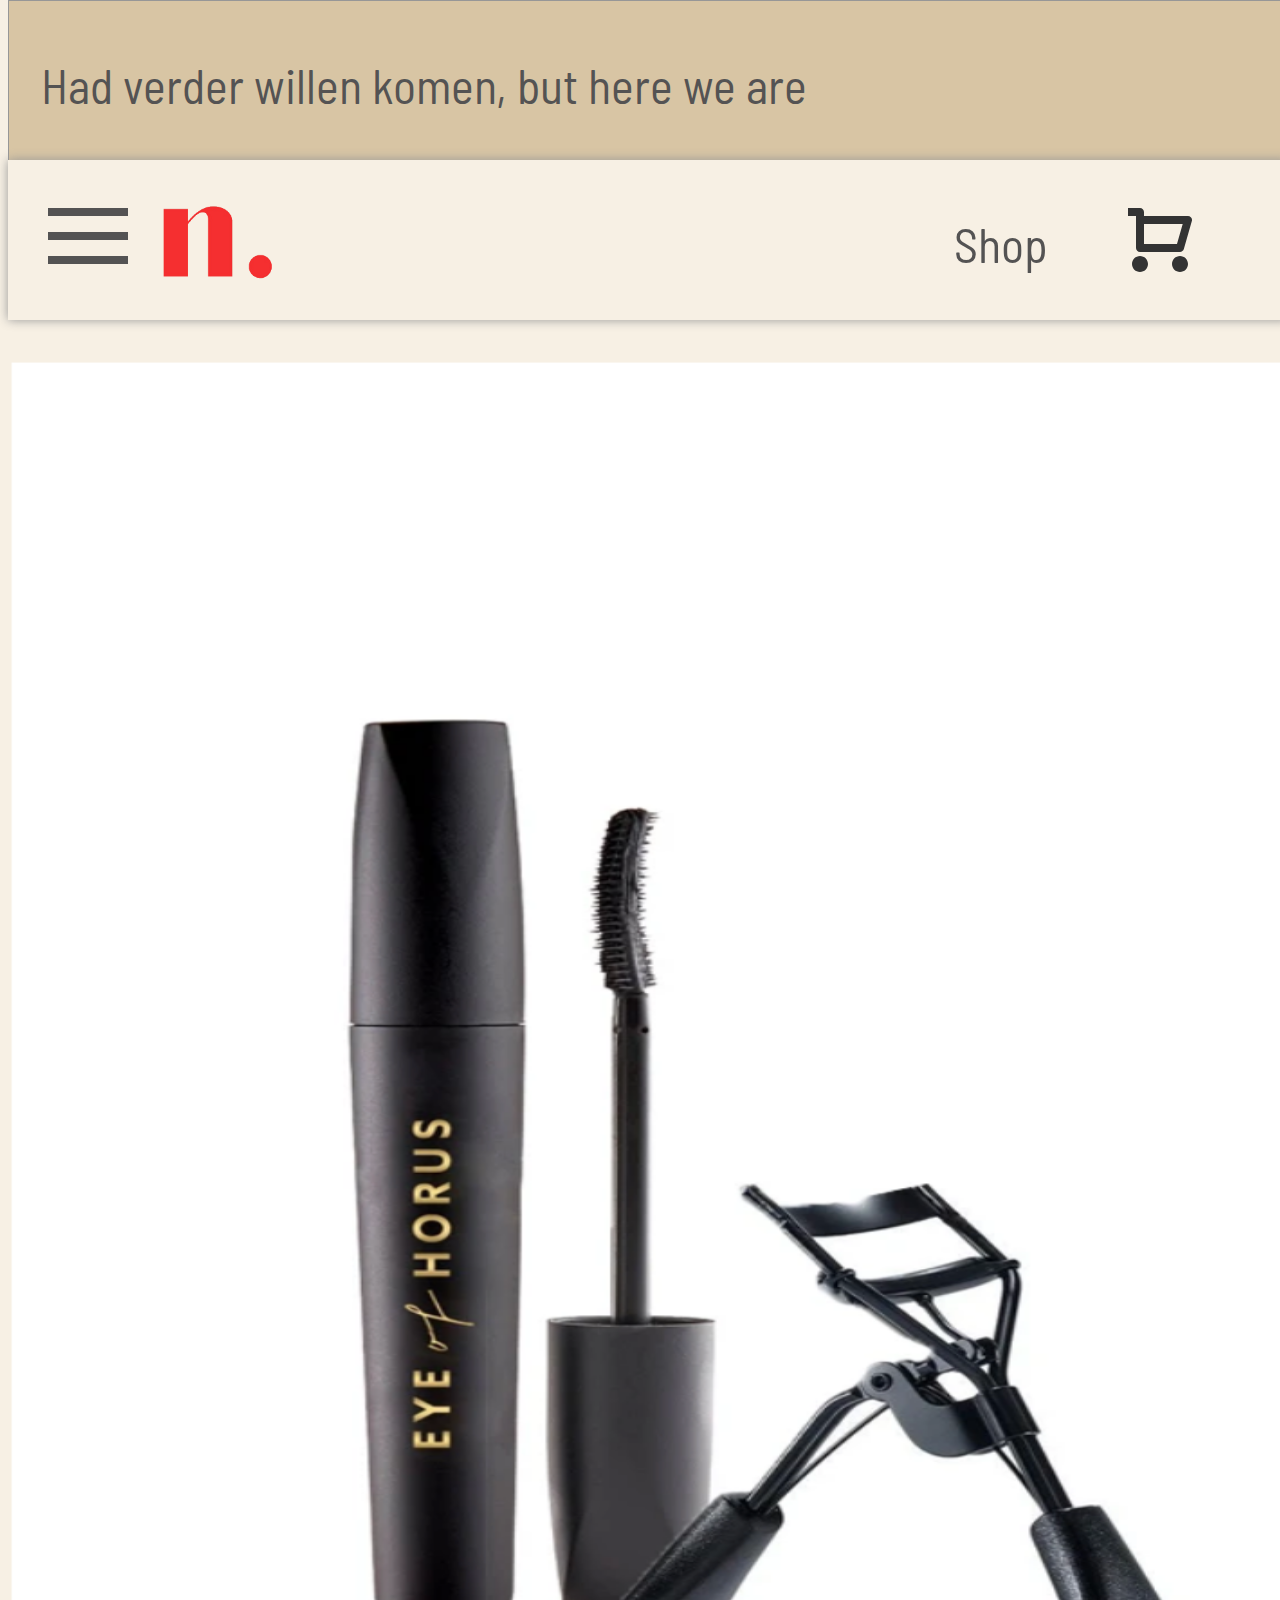
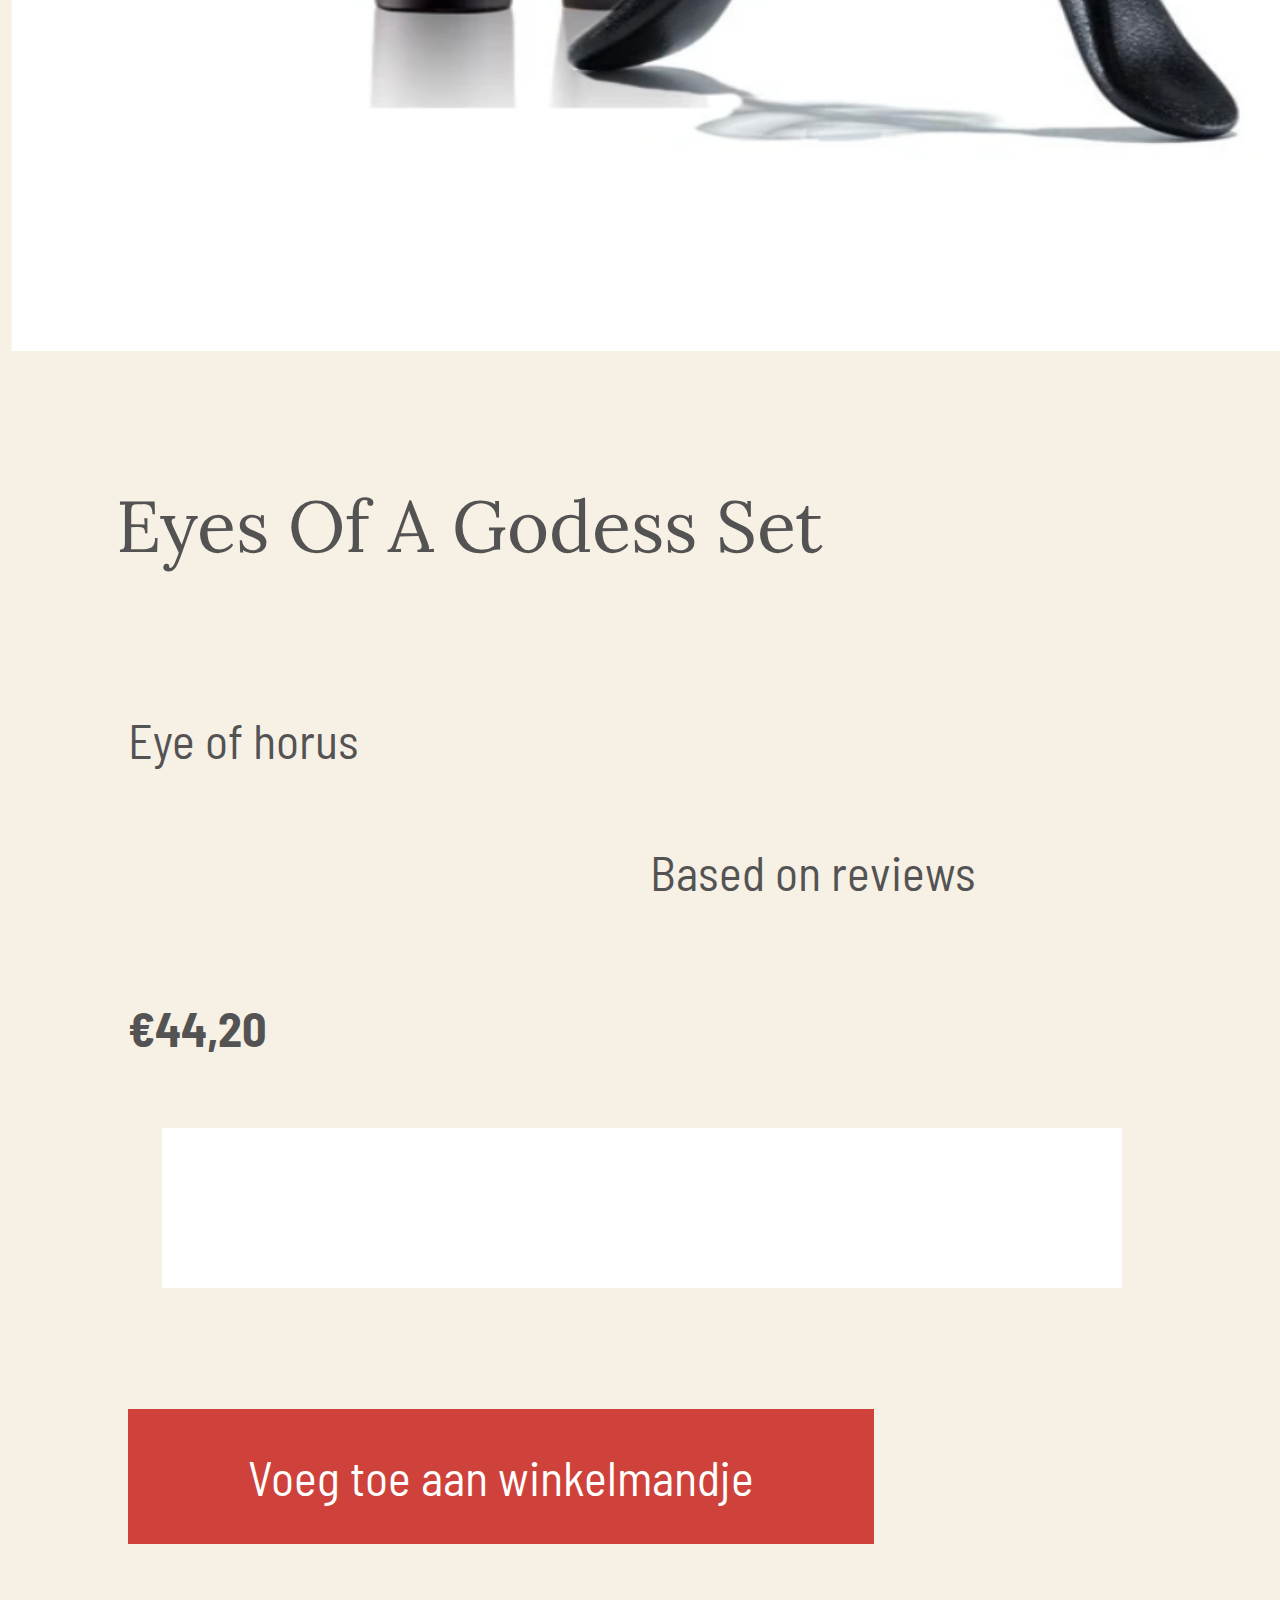
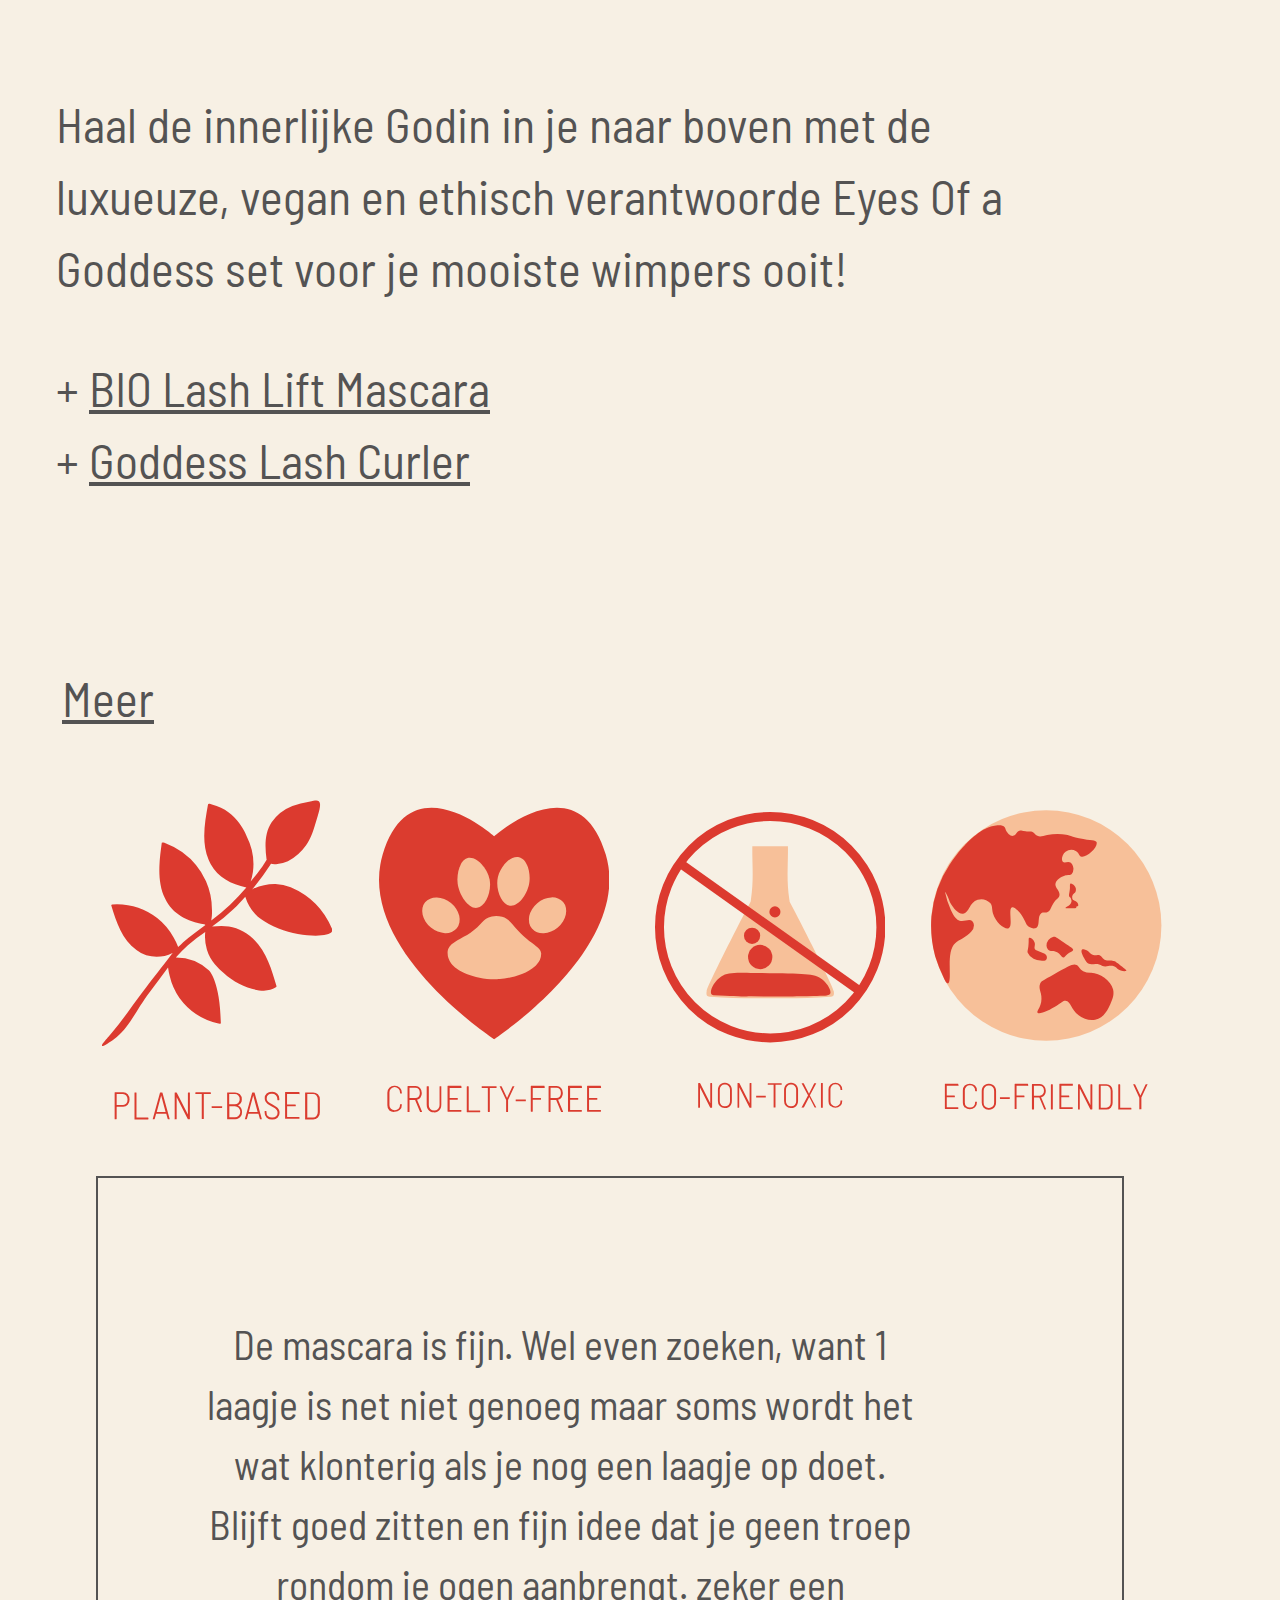
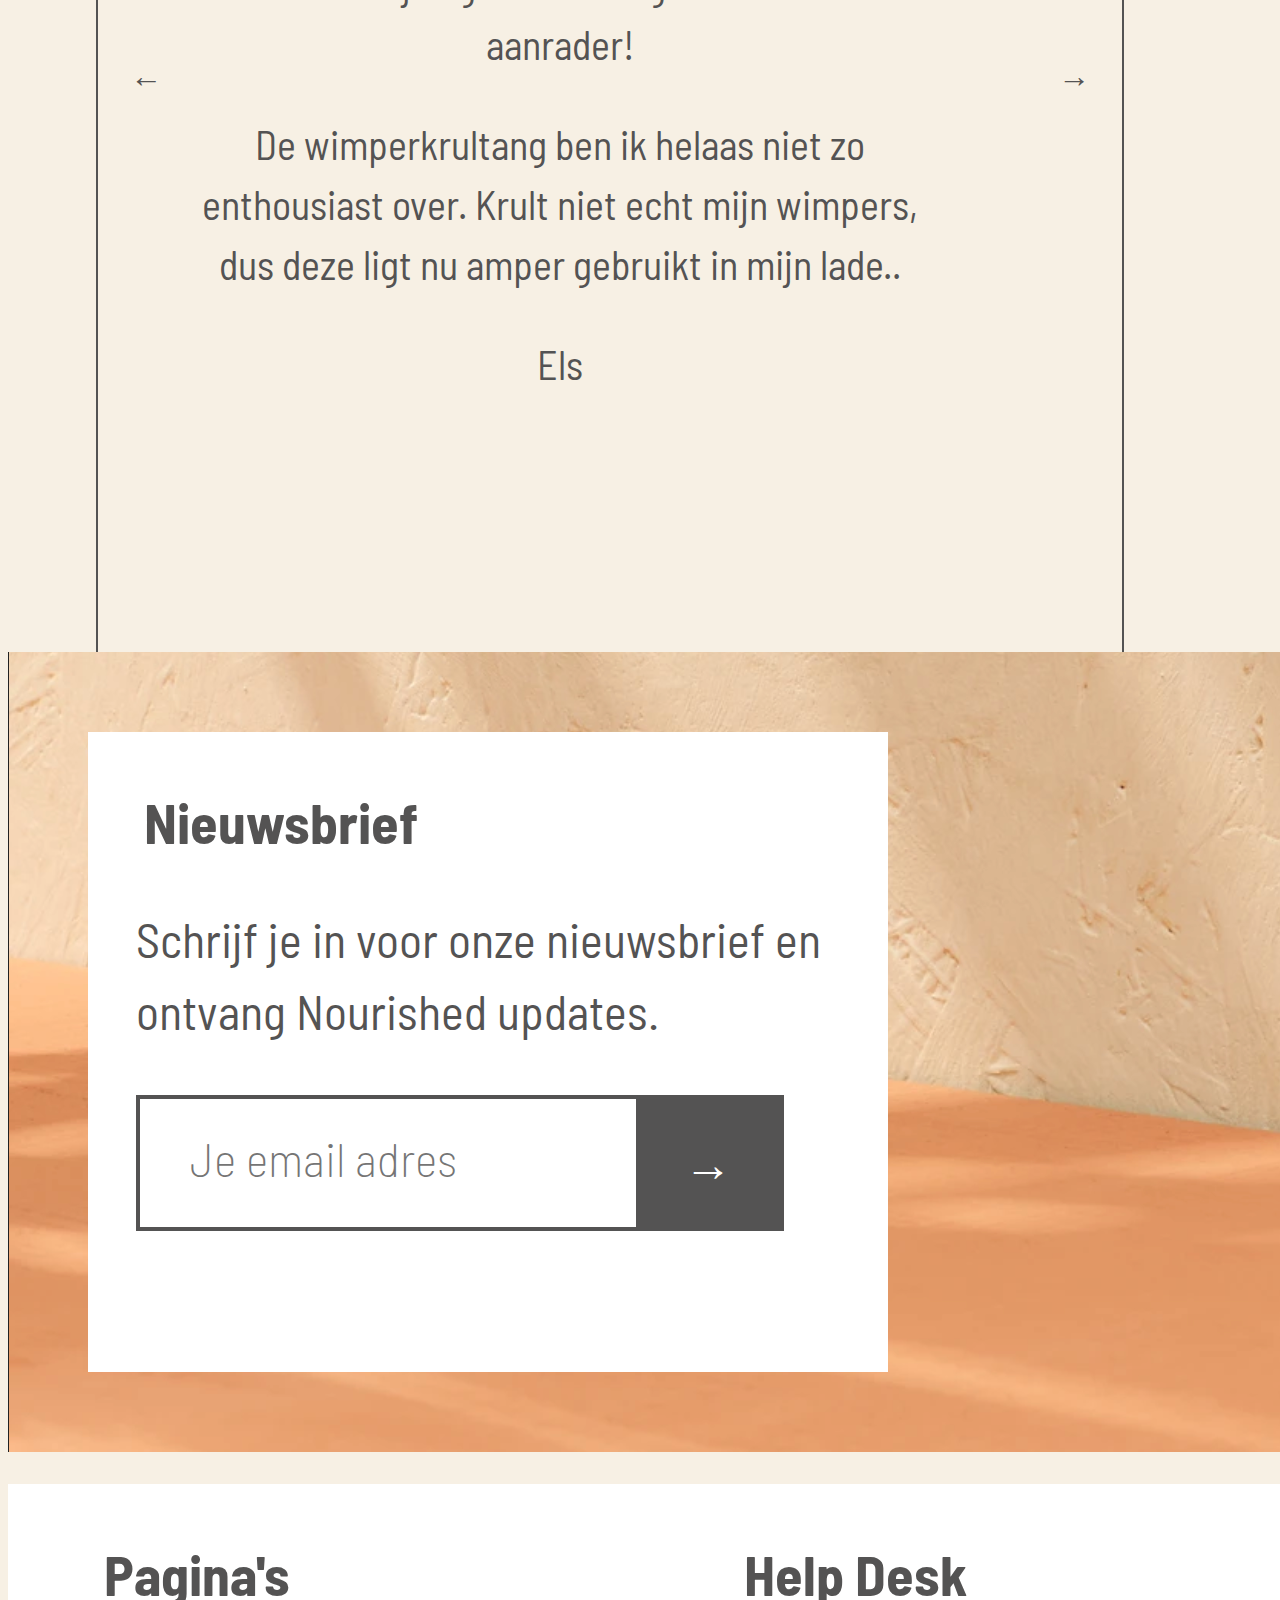
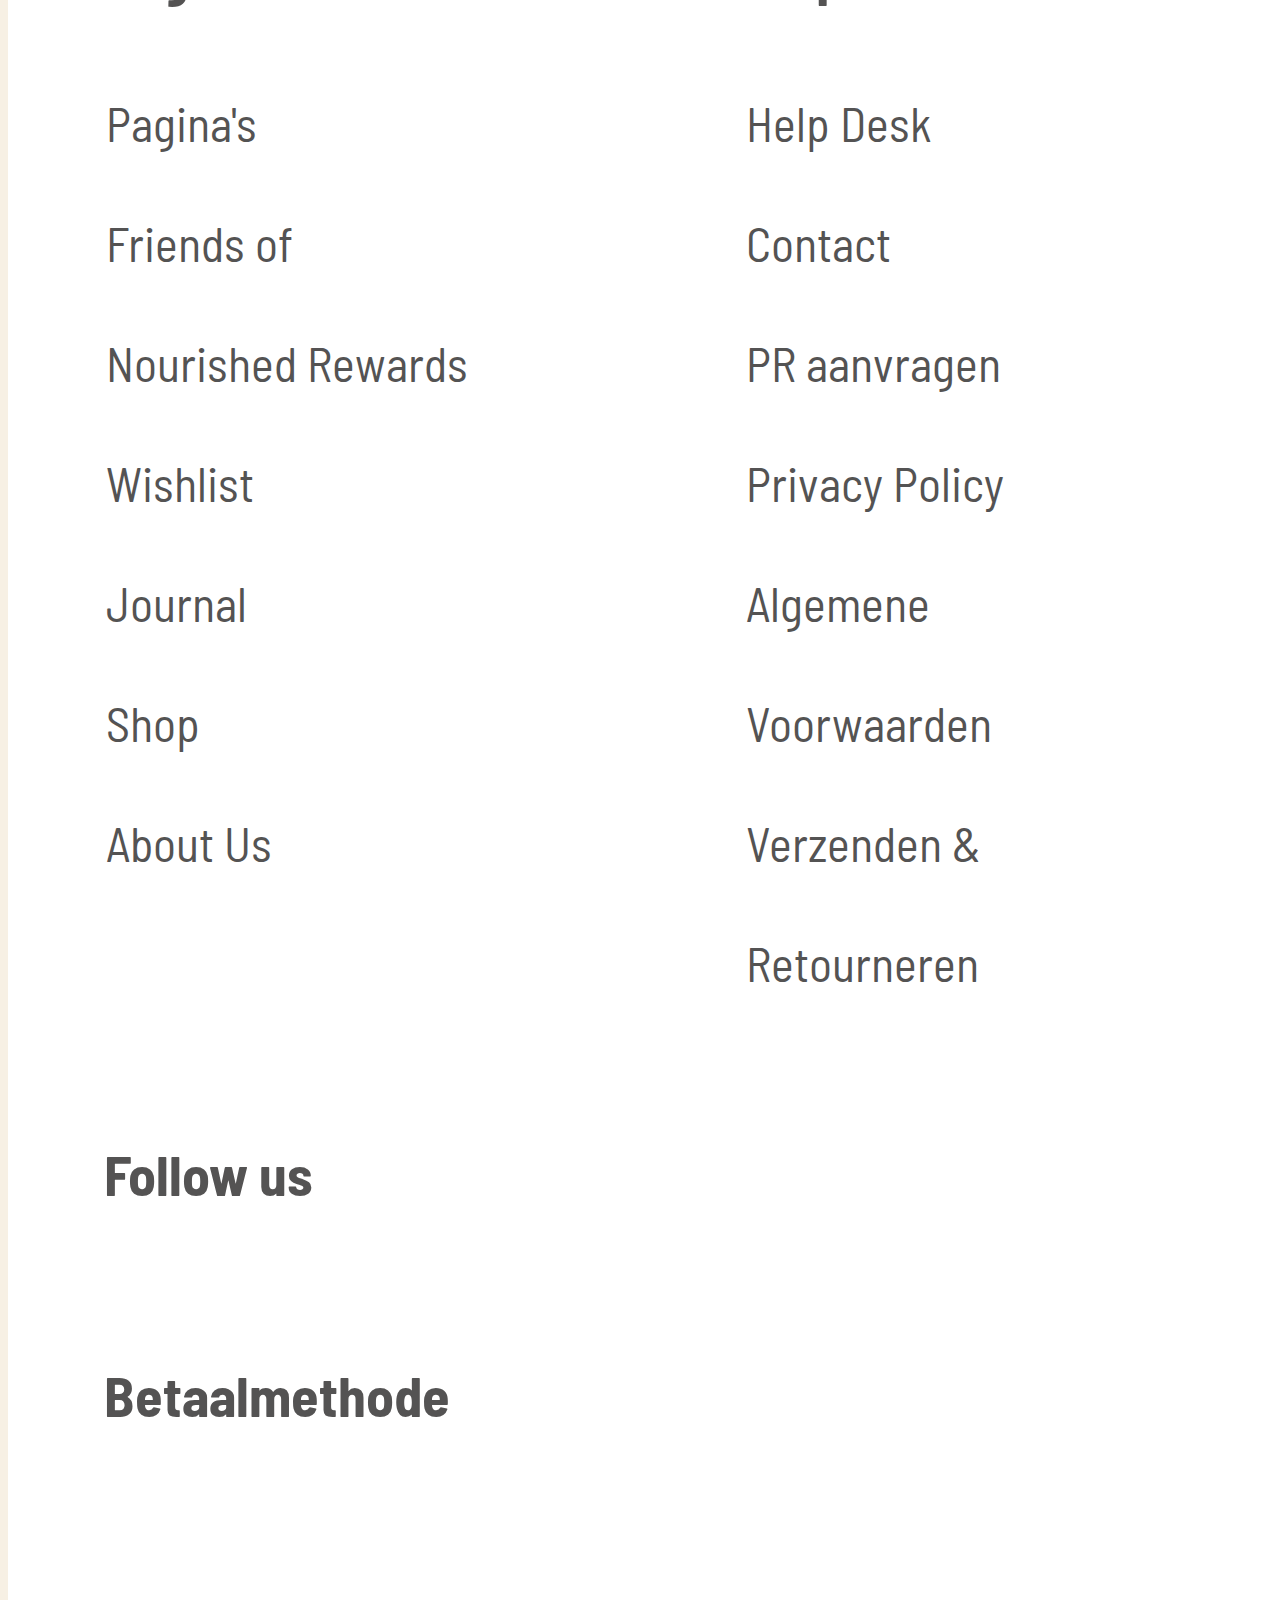
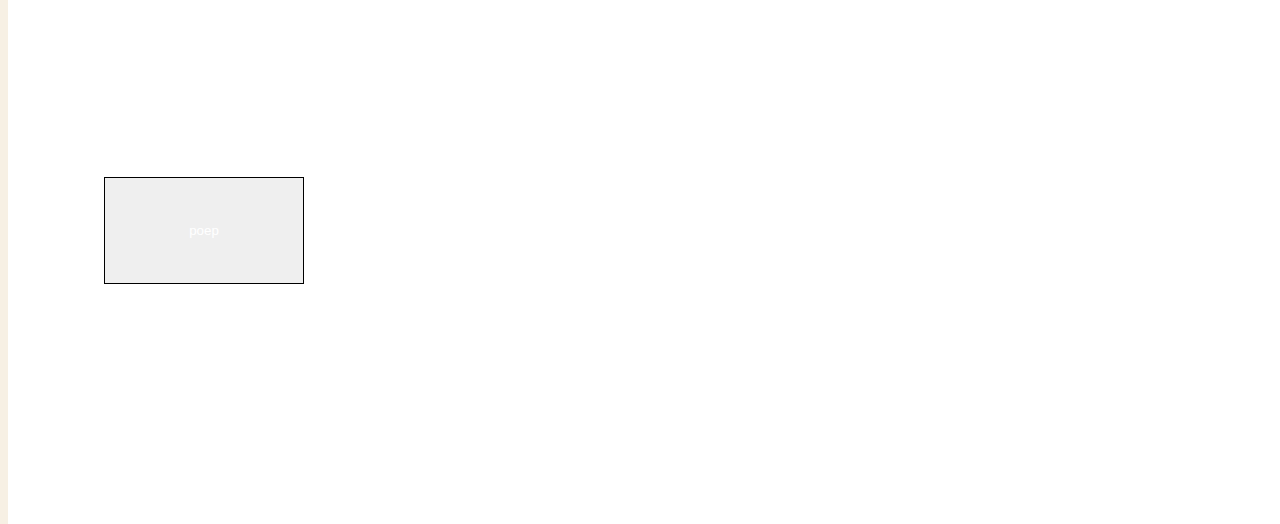
==== commit e8703f3f: "Einde v.2" ====
--- a/shop.html
+++ b/shop.html
@@ -43,7 +43,7 @@
         </div>
     </nav>
     <section class="melding">
-        <p>Toch wel ver gekomen :)</p>
+        <p>Had verder willen komen, but here we are </p>
     </section>
     <section class="breadcrumb">
         <a>Home</a> <span class="breadcrumb"></span> <a>Make-up</a>
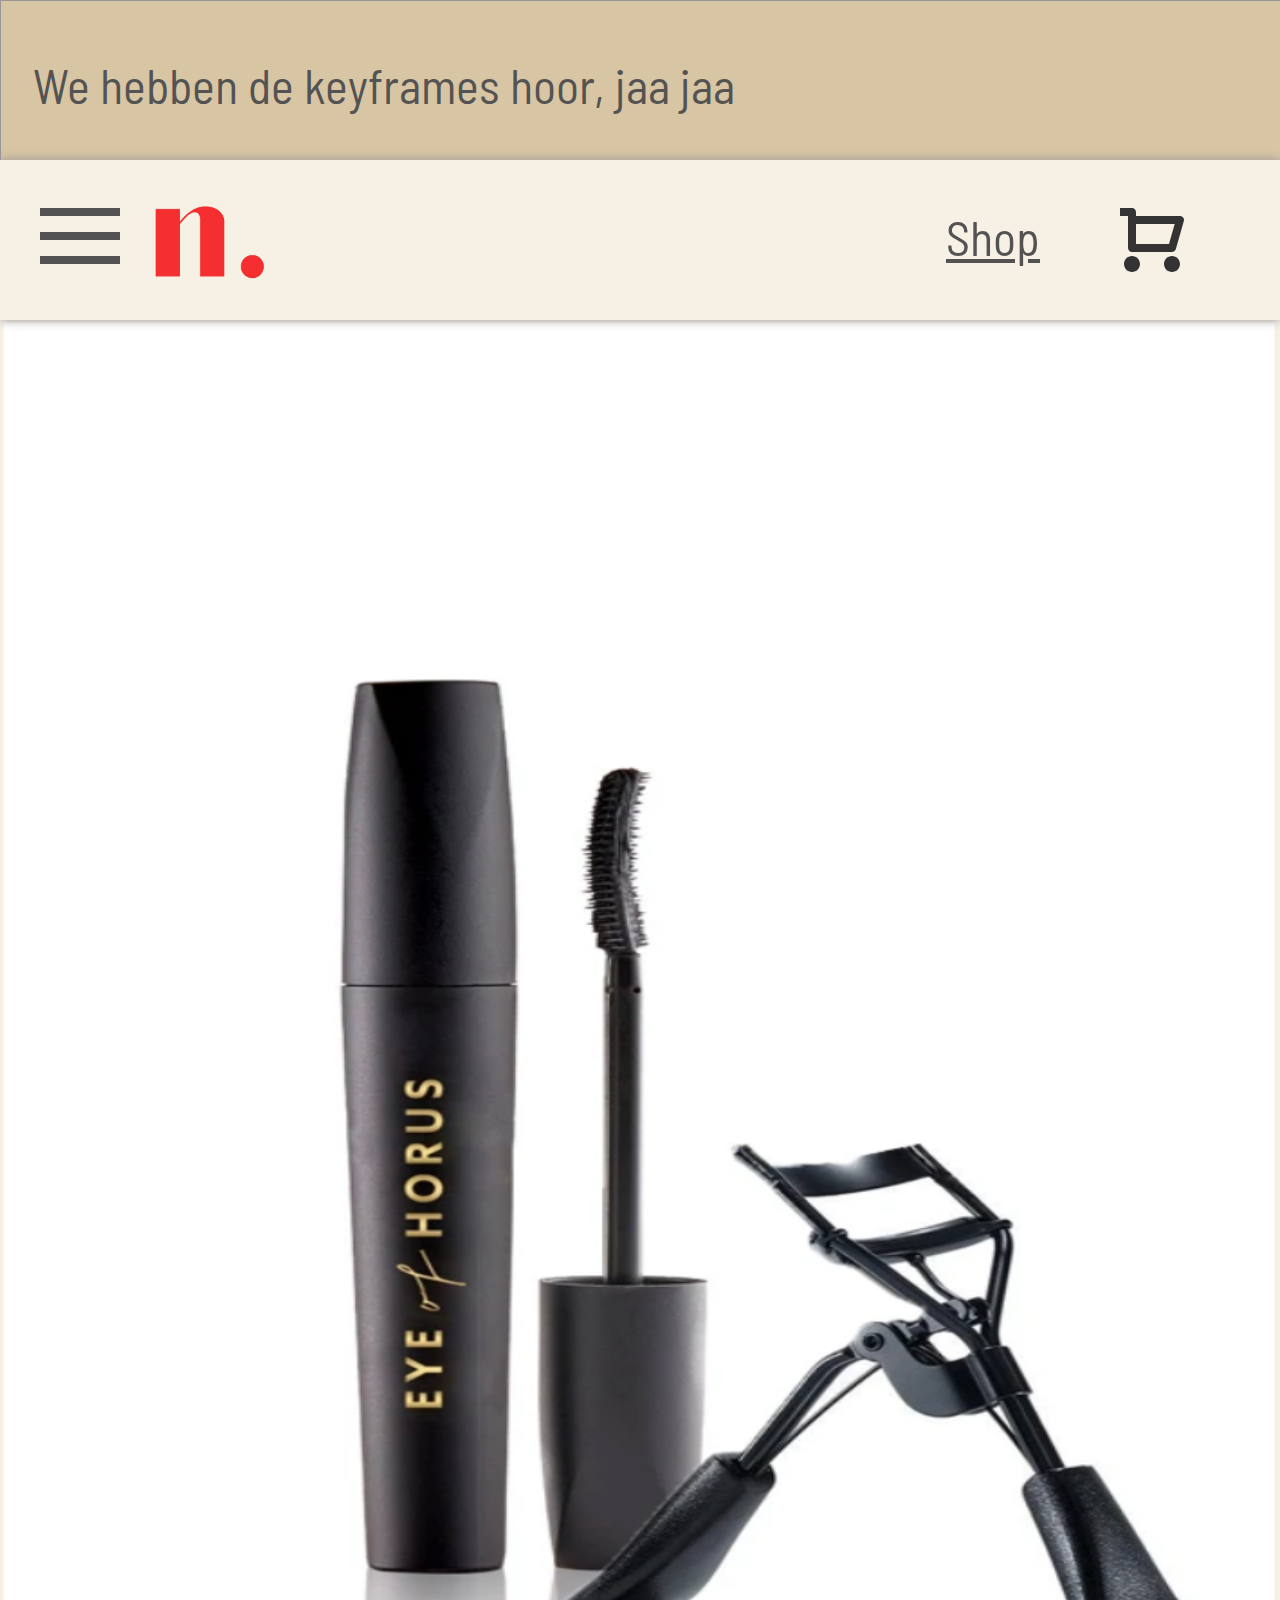
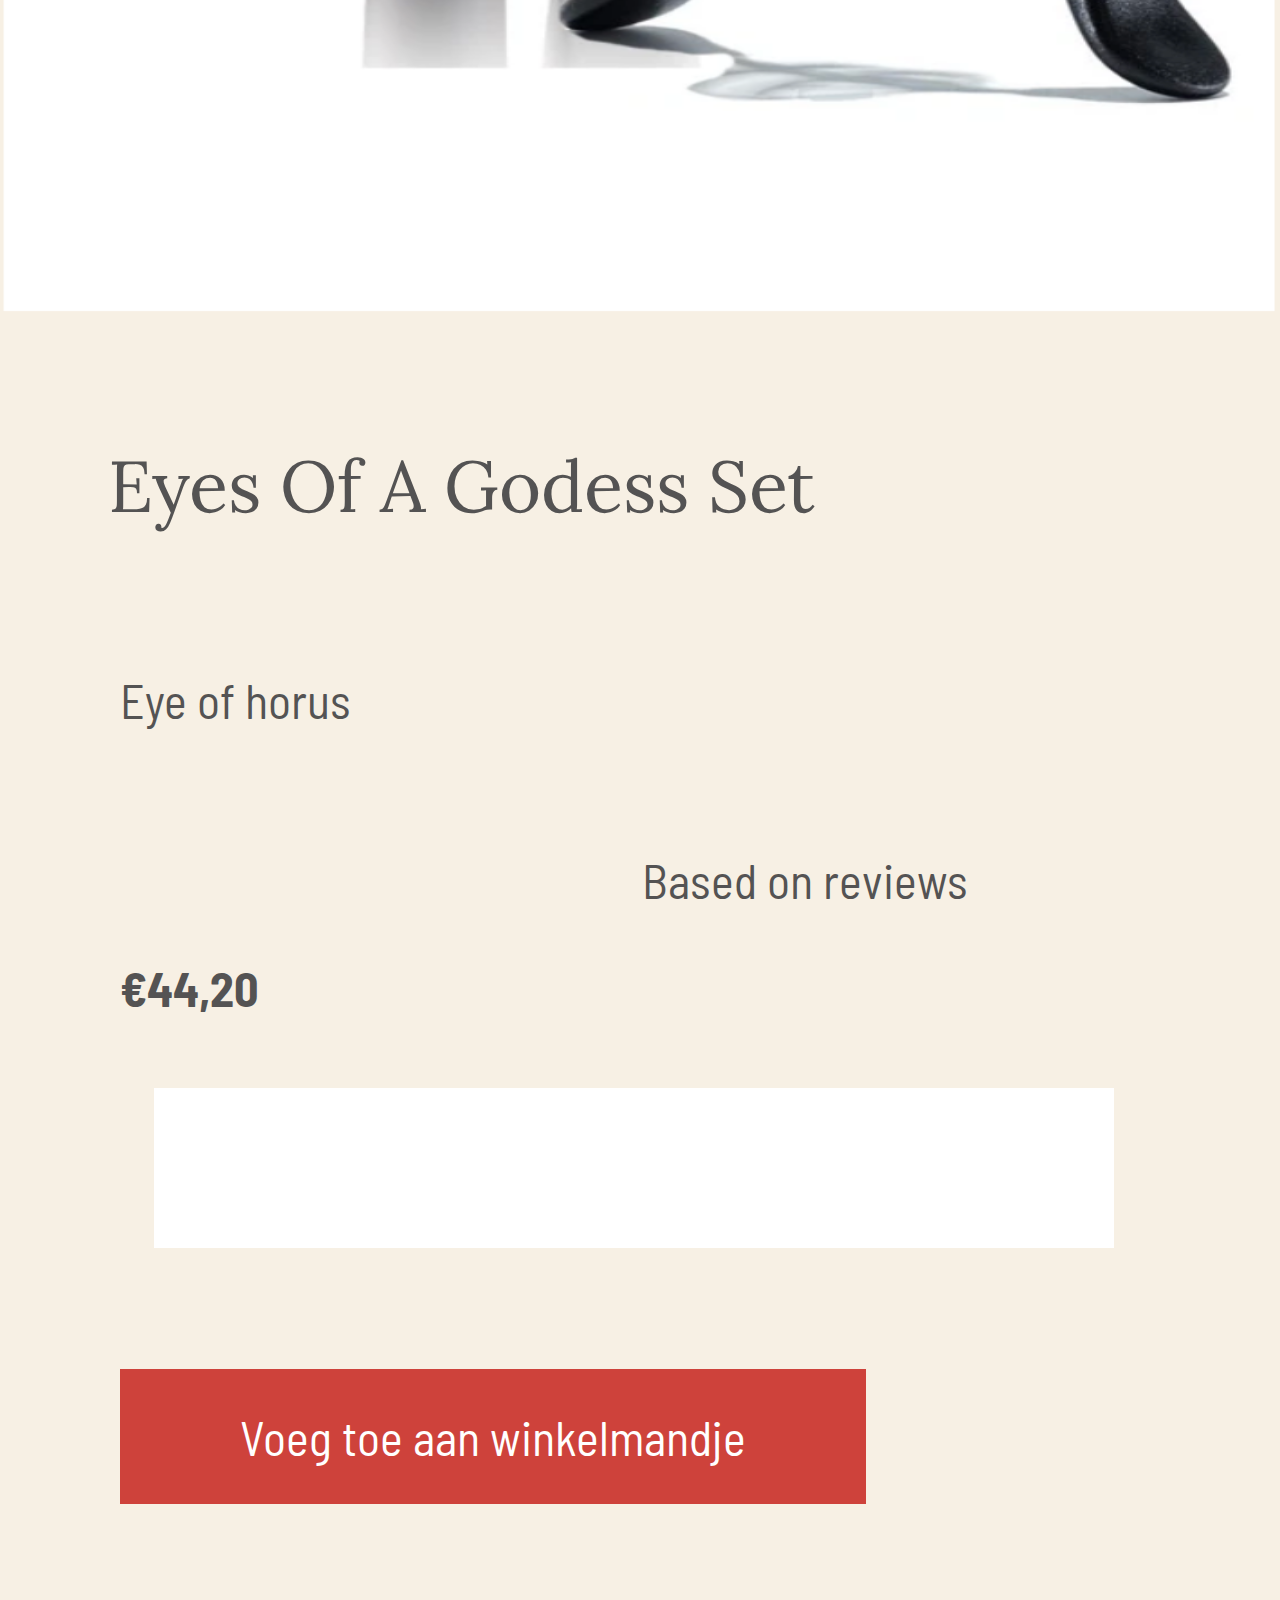
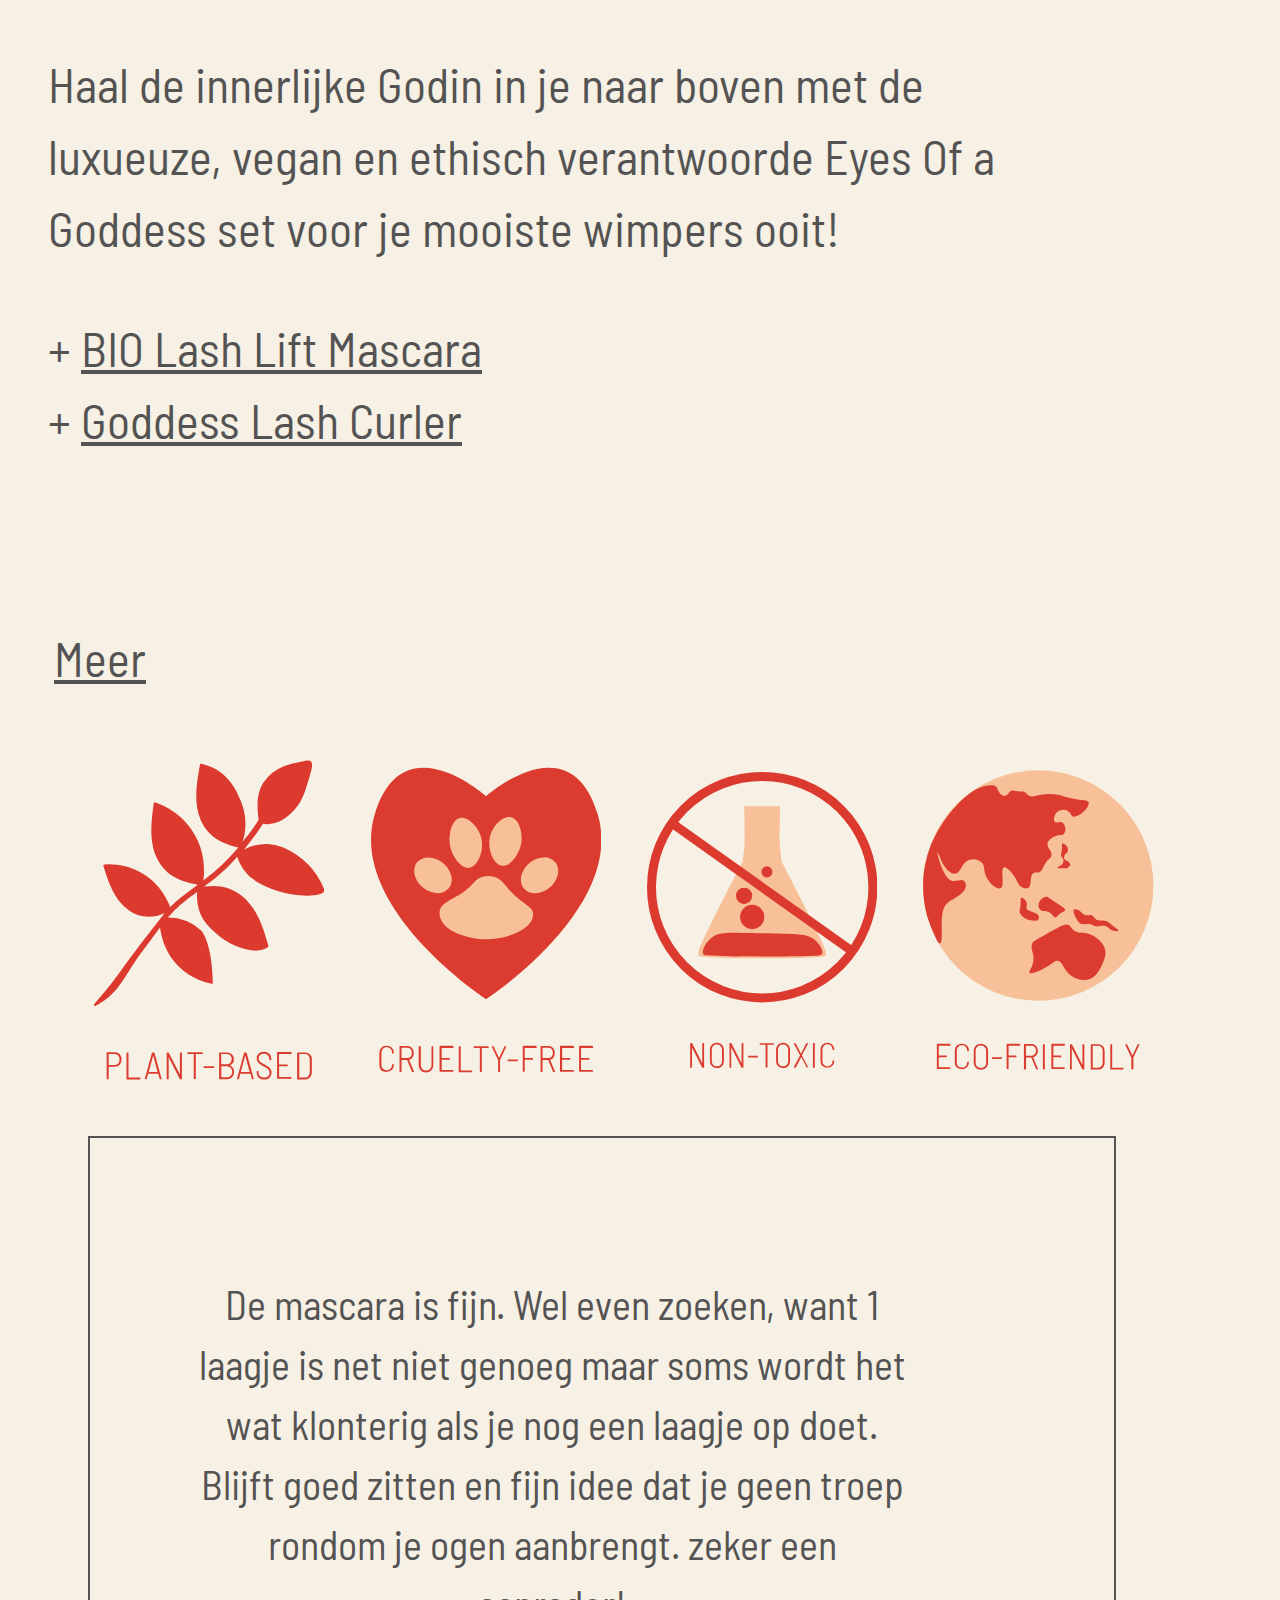
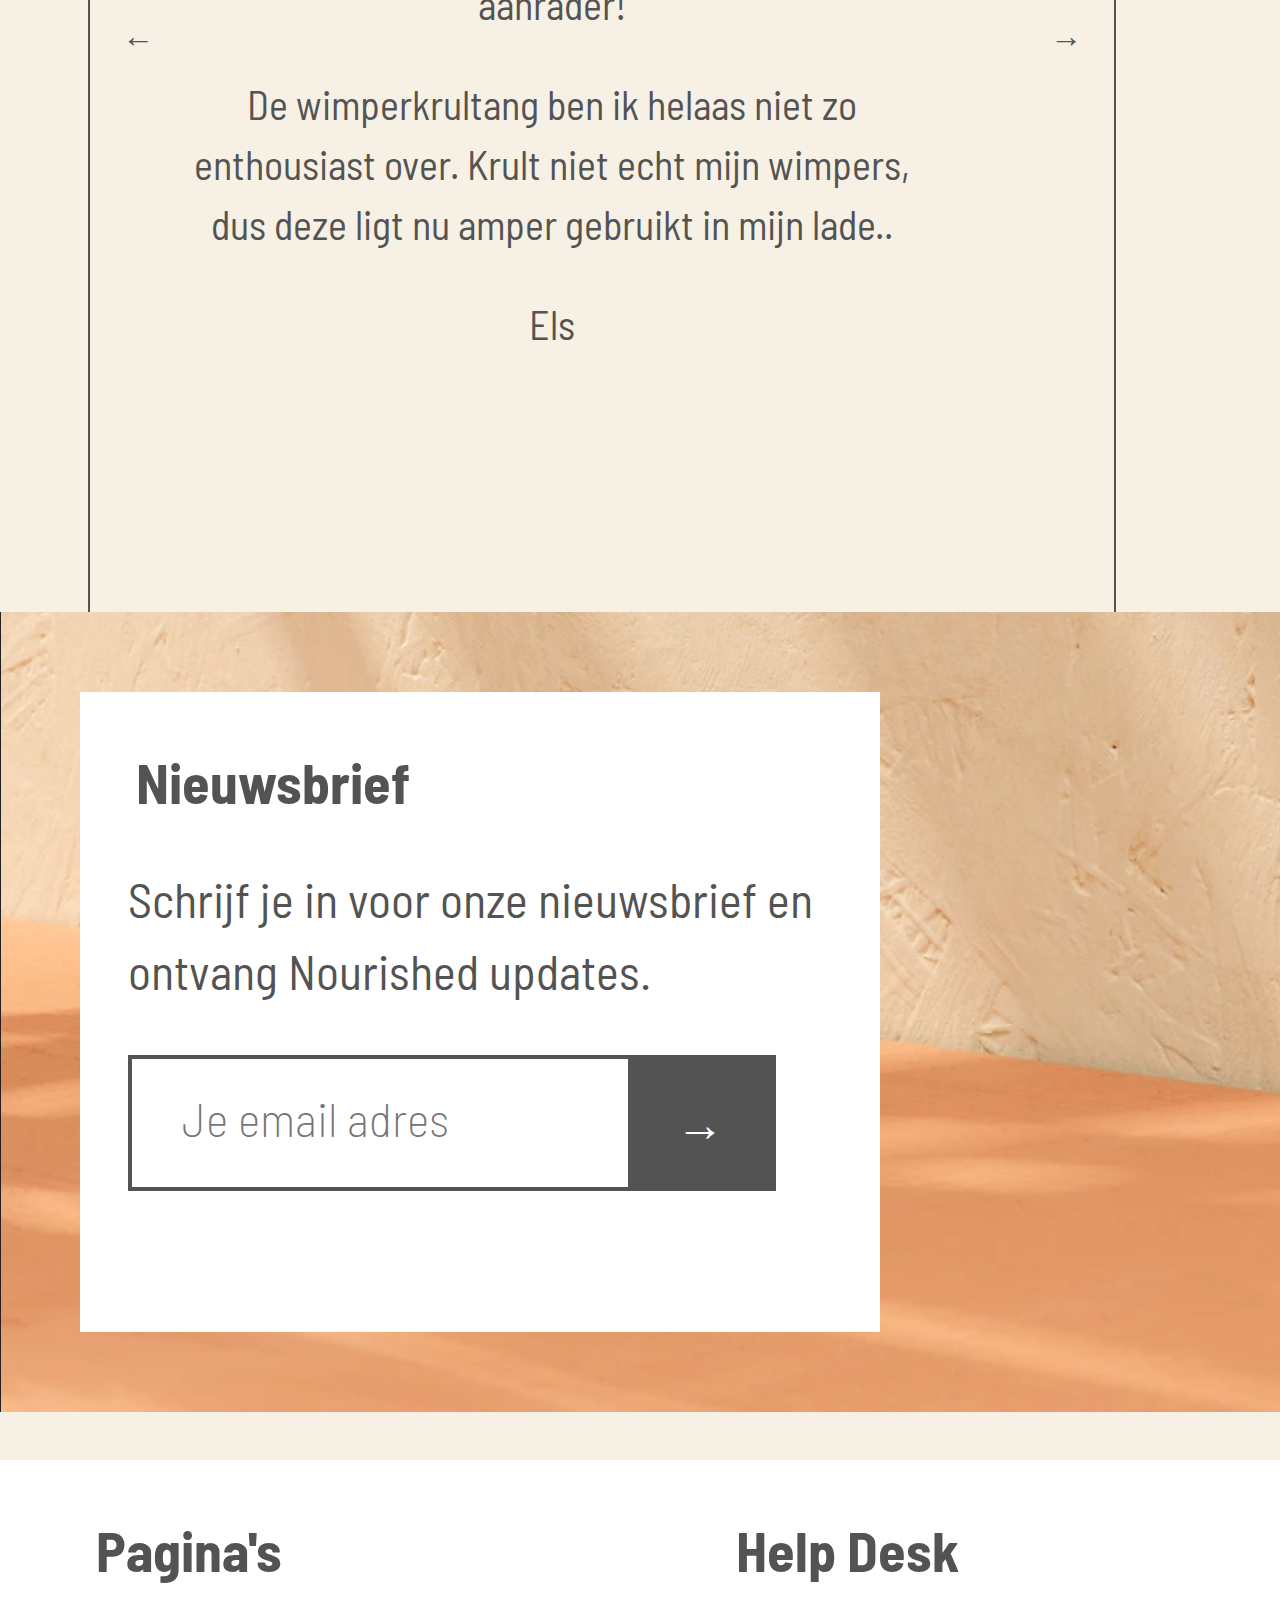
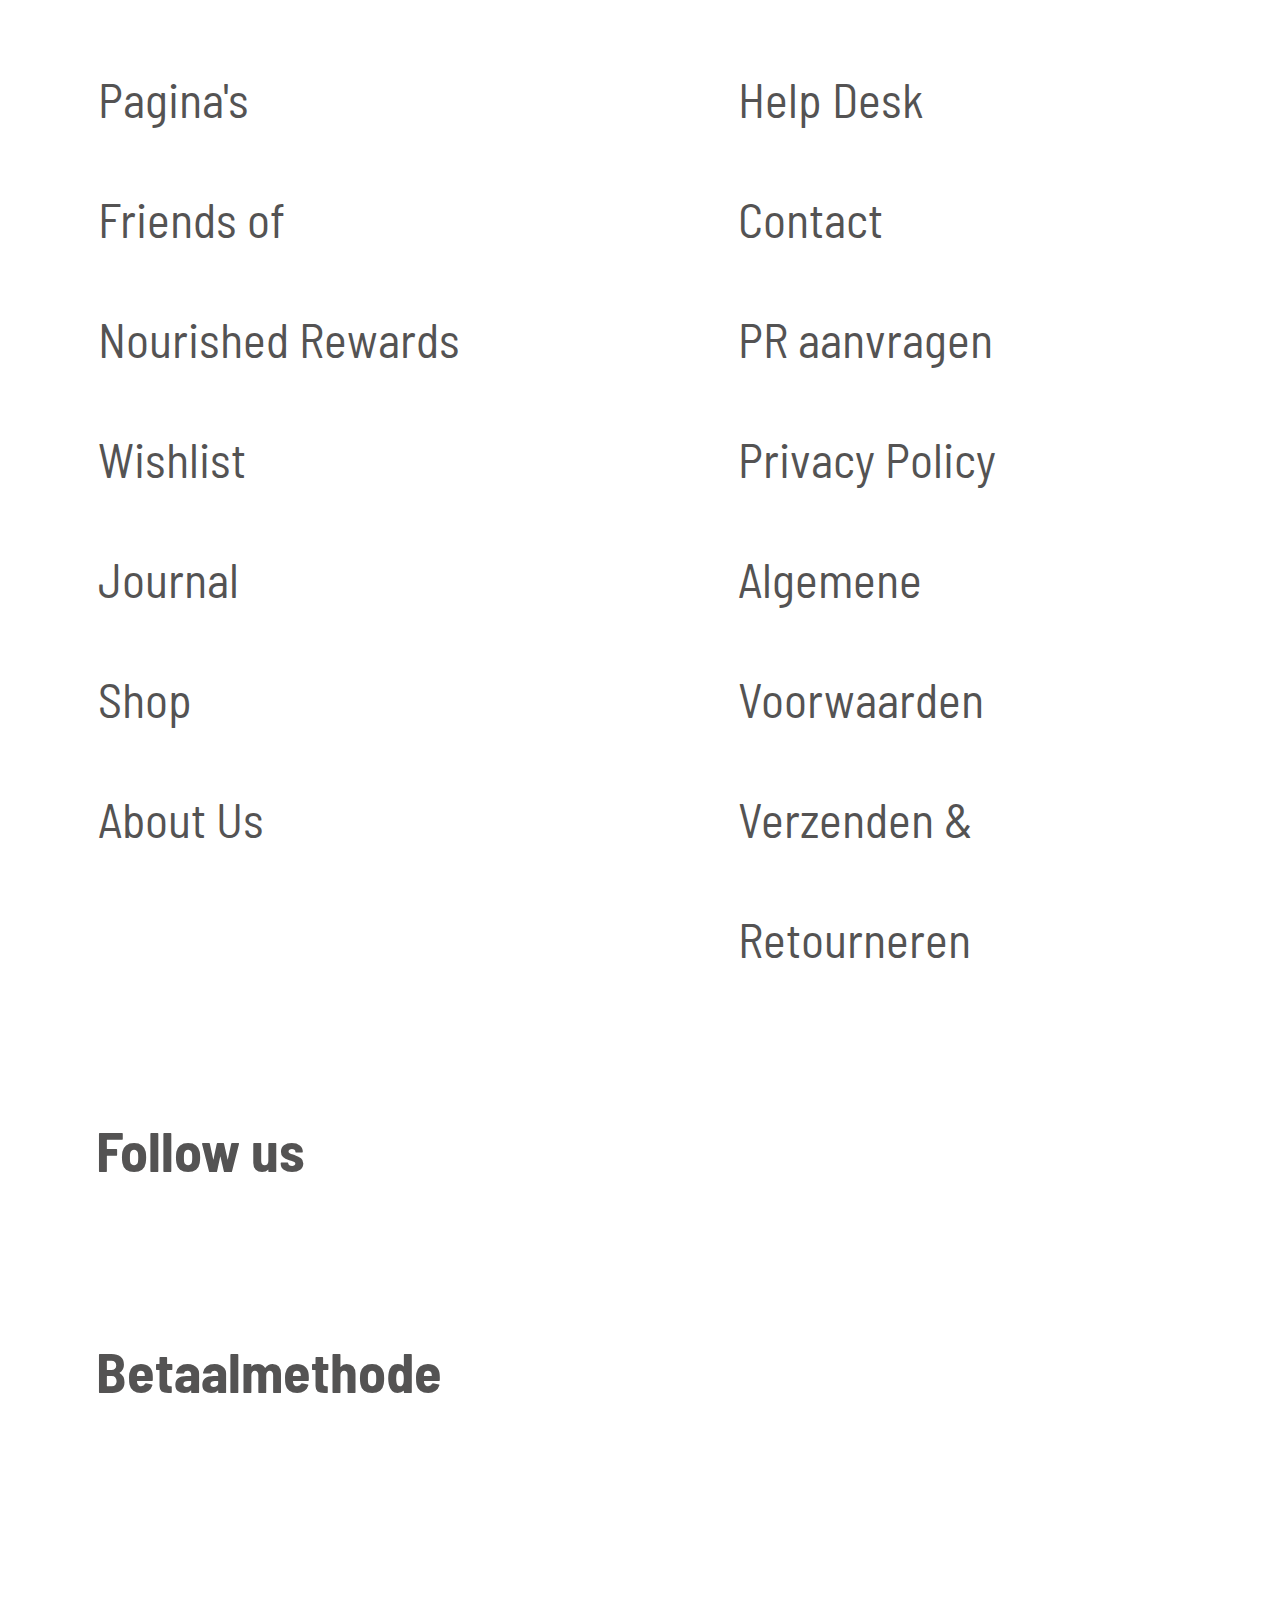
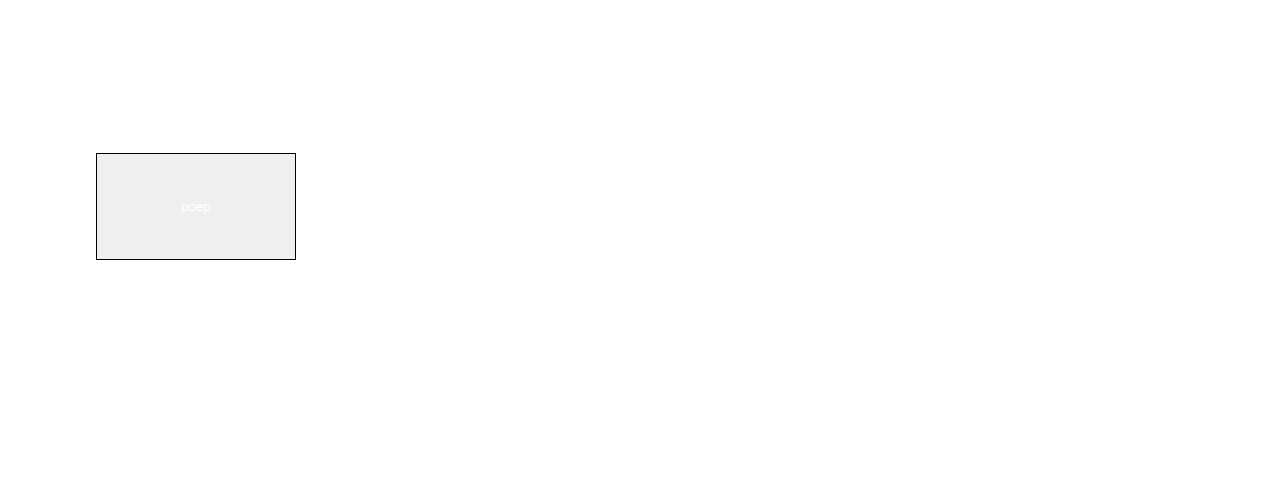
==== commit c201ca25: "herkansing 1" ====
--- a/shop.html
+++ b/shop.html
@@ -24,10 +24,10 @@
         <img src="images/nourished-logo.png" alt="logo nourished">
 
        <!-- logo -->
-       <p id="shop"> Shop</p>
+       <a href="shop.html" id="shop"> Shop</a>
        <!--overgenomen van nourished-->
-       <div class="winkelmandjegeheel">
-            <svg id="winkelmandje" viewBox="0 0 16 16" version="1.1" xmlns="http://www.w3.org/2000/svg" xmlns:xlink="http://www.w3.org/1999/xlink">
+       <div>
+            <svg viewBox="0 0 16 16" version="1.1" xmlns="http://www.w3.org/2000/svg" xmlns:xlink="http://www.w3.org/1999/xlink">
                 <!-- Generator: Sketch 47.1 (45422) - http://www.bohemiancoding.com/sketch -->
                 <desc>Created with Sketch.</desc>
                 <defs>
@@ -43,10 +43,7 @@
         </div>
     </nav>
     <section class="melding">
-        <p>Had verder willen komen, but here we are </p>
-    </section>
-    <section class="breadcrumb">
-        <a>Home</a> <span class="breadcrumb"></span> <a>Make-up</a>
+        <p>We hebben de keyframes hoor, jaa jaa</p>
     </section>
     <section class="mascara">
         <article>
--- a/style.css
+++ b/style.css
@@ -12,6 +12,7 @@
     width: 100%;
     height: auto;
     background-color: #f7f0e4;
+    margin: 0;
 }
 
 header{
@@ -75,6 +76,21 @@
     color:#545353;
 }
 
+a:visited{
+    color:#ce423b;
+    font-style: italic;
+}
+
+a:hover{
+    font-weight: 800;
+}
+
+a:active{
+    color:#ce423b;
+}
+
+
+
 input {
     font-family: 'Barlow Semi Condensed', sans-serif;
     font-size: 3em;
@@ -86,6 +102,32 @@
 button{
     cursor: pointer;
 }
+
+button:visited{
+    color:#ce423b;
+    font-style: italic;
+}
+
+button:hover{
+    font-weight: 800;
+}
+
+button:active{
+    color:#ce423b;
+}
+
+img{
+    animation:  laden 5s;
+}
+
+
+@keyframes laden{
+    0% {opacity: 0;}
+    50% {opacity: 30;}
+    100% {opacity: 100;}
+}
+
+
 /* tekst boven */
 .melding{
     position: fixed;
@@ -100,6 +142,37 @@
     padding: 0 0 1em 2em;
 }
 
+.melding p{
+    animation: textverander 2s linear;
+}
+
+@keyframes textverander {
+    0% {
+        
+        transform: translateX(-20em);
+    }
+
+    20% {
+        transform: translateX(-15em);
+
+    }
+
+    60% {
+        transform: translateX(-10em);
+
+    }
+
+    80% {
+        transform: translateX(-5em);
+
+    }
+
+    100% {
+        transform: translateX(0em);
+    }
+    
+}
+
 /*nav*/
 nav{
     position: fixed;
@@ -127,7 +200,6 @@
     width: 5em;
     height: 0.5em;
     background-color: #545353;
-    animation: menuDraaien 2s;
 }
 
 .burgermenu-stokkie:nth-of-type(1){
@@ -143,16 +215,6 @@
 }
 
 
-@keyframes menuDraaien {
-    0% {
-         transform: rotate(0deg);
-    }
-
-    100% {
-        transform: rotate(130deg);
-    }
-}
-
 nav img{
     position: absolute;
     left: 8em;
@@ -162,18 +224,20 @@
 nav a:visited{
     color:#545353;
 }
-#shop {
-    position: absolute;
-    top: 0em;
+
+nav a {
+    position: absolute;
+    top: 1em;
     right: 5em;
 }
 
-#winkelmandje{
+nav svg{
     position: absolute;
     top: 3em;
     right: 6em;
     width: 4em;
     height: 4em;
+    animation: beweegwinkelmandje 3s alternate infinite ;
 }
 
 .inwinkelmand{
@@ -204,6 +268,11 @@
     font-weight: 400;
 }
 
+@keyframes beweegwinkelmandje{
+    0% { transform:translateX(0);}
+    100% { transform:translateX(2em);}
+}
+
  /* header*/
 header{
     position: relative;
@@ -224,7 +293,7 @@
     left: 2em;
     bottom: 6em;
     font-family: Lora,Georgia,Times New Roman,serif;
-
+    animation: tekstkleur 2s;
 }
 
 header a{
@@ -260,6 +329,14 @@
 .punt:hover {
     height: 2em;
     width: 2em;
+}
+
+
+@keyframes tekstkleur{
+    0%{color:#ce423b;}
+    40%{color:#ce423b;}
+    60%{color:#ce908d;}
+    100%{color:white;}
 }
 
 
@@ -692,7 +769,36 @@
 .mascara article:nth-of-type(3) svg{
     width:20%;
     height: auto;
-}
+    animation: groter 5s;
+}
+
+@keyframes groter{
+    0% {
+        width:0%;
+        height: auto;
+        opacity: 0;
+    }
+
+    40% {
+        width:10%;
+        height: auto;
+        opacity: 40;
+    }
+
+    60% {
+        width:10%;
+        height: auto;
+        opacity: 40;
+    }
+
+
+    100% {
+        width:20%;
+        height: auto;
+        opacity: 100;
+    }
+}
+
 
 /*review*/
 .reviewblok {
@@ -759,7 +865,7 @@
     left: 3.5em;
     top: 27em;
     width: 75%;
-    height: 10em;
+    height: 13em;
 }
 
 .sterretjes {
@@ -857,7 +963,7 @@
 footer {
     position: relative;
     left:0;
-    top:2em;
+    top:3em;
     bottom: 1em;
     width: 100%;
     height: 140em;
@@ -935,9 +1041,6 @@
 }
 
 
-
-/* dropdowncontent is footer div:nth-of-type(5) div, dropdown is footer div:nth-of-type(5), dropbtn is footer div:nth-of-type(5) button */
-
 ul {    
     margin: 0 0 0 -0.8em;
 }
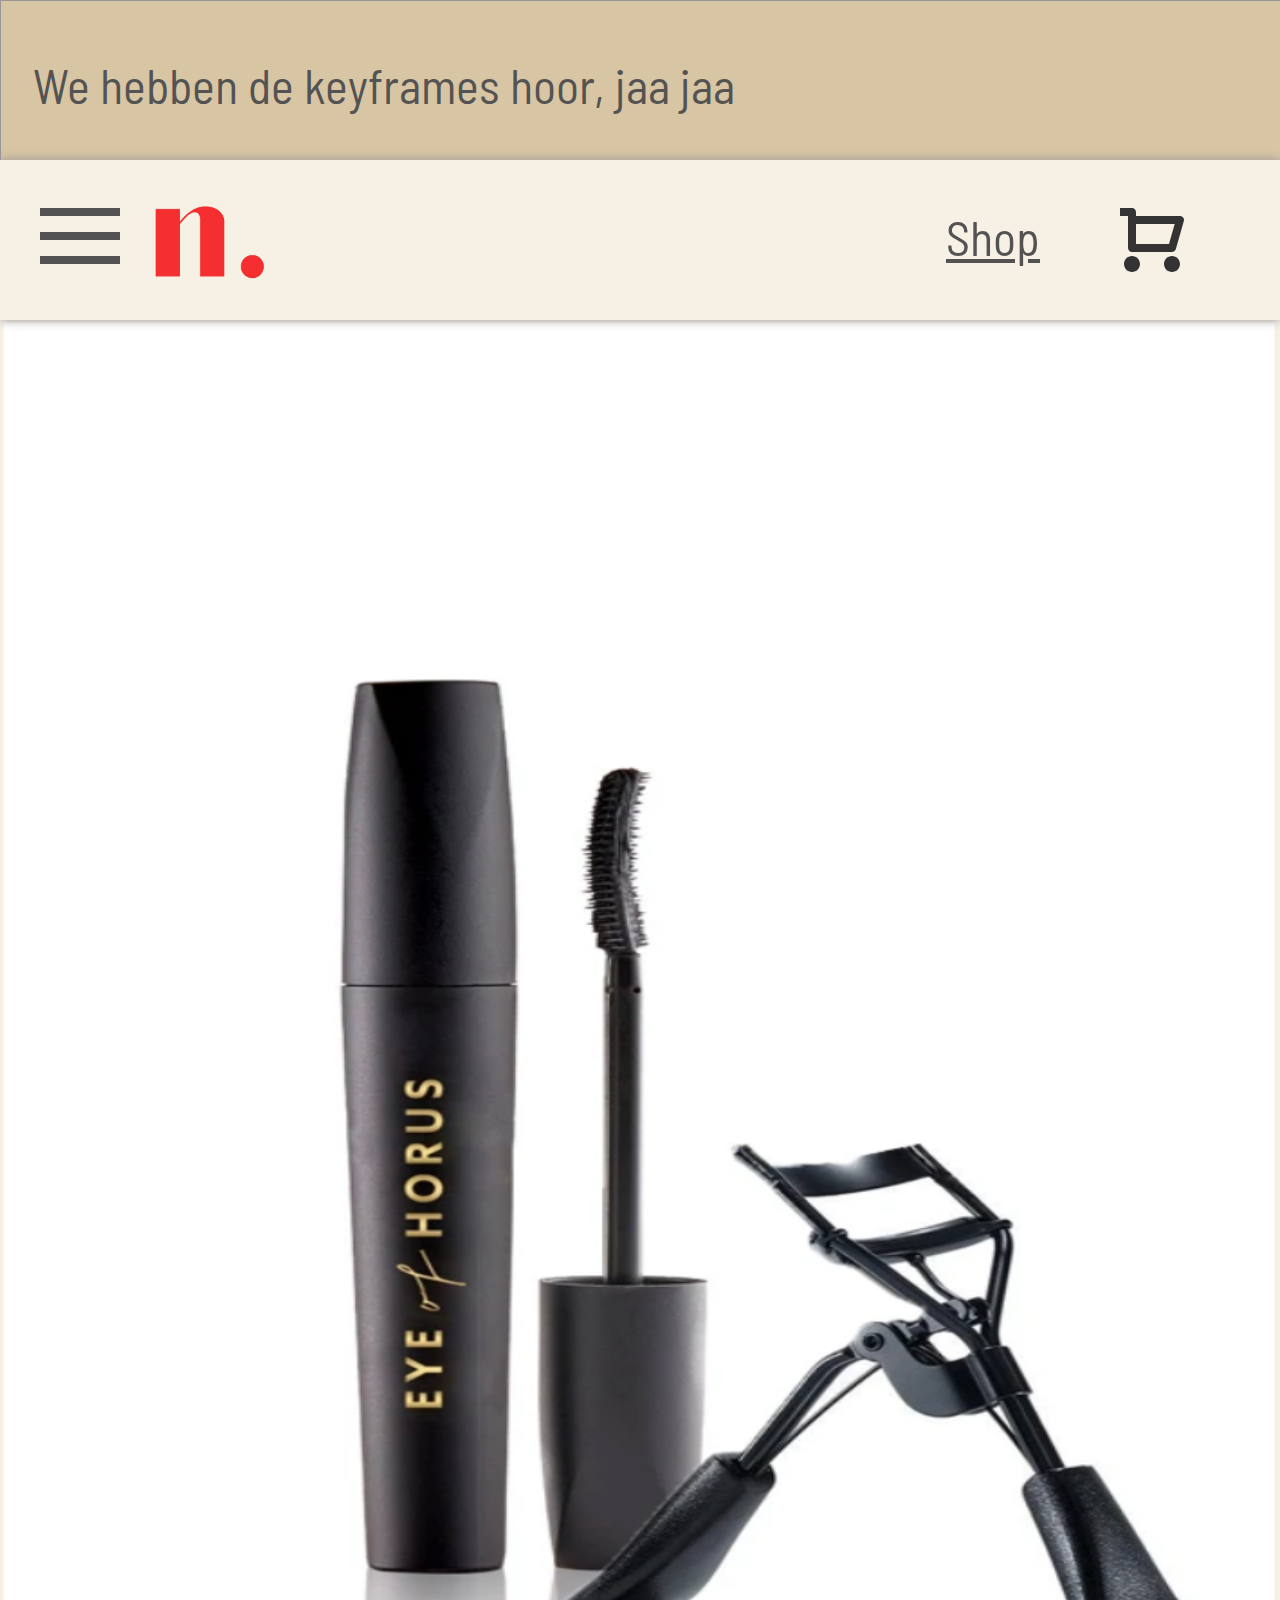
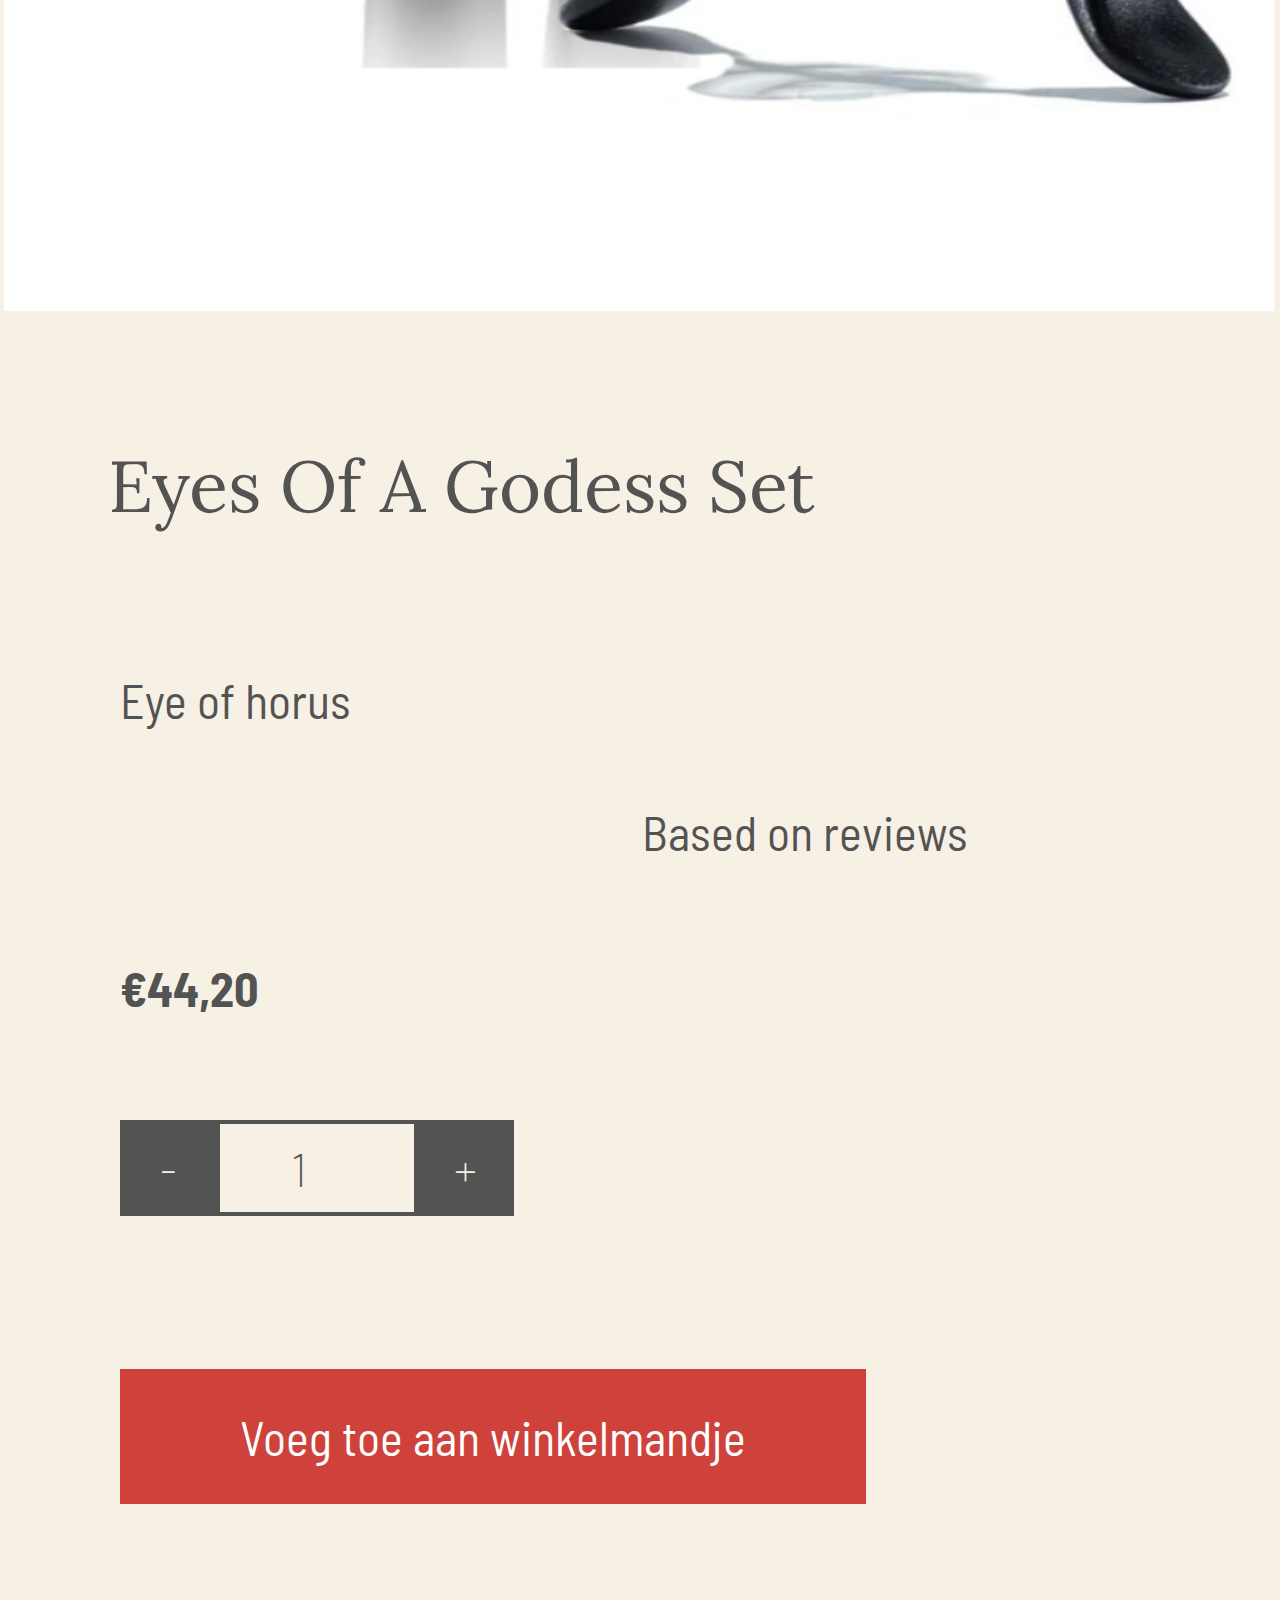
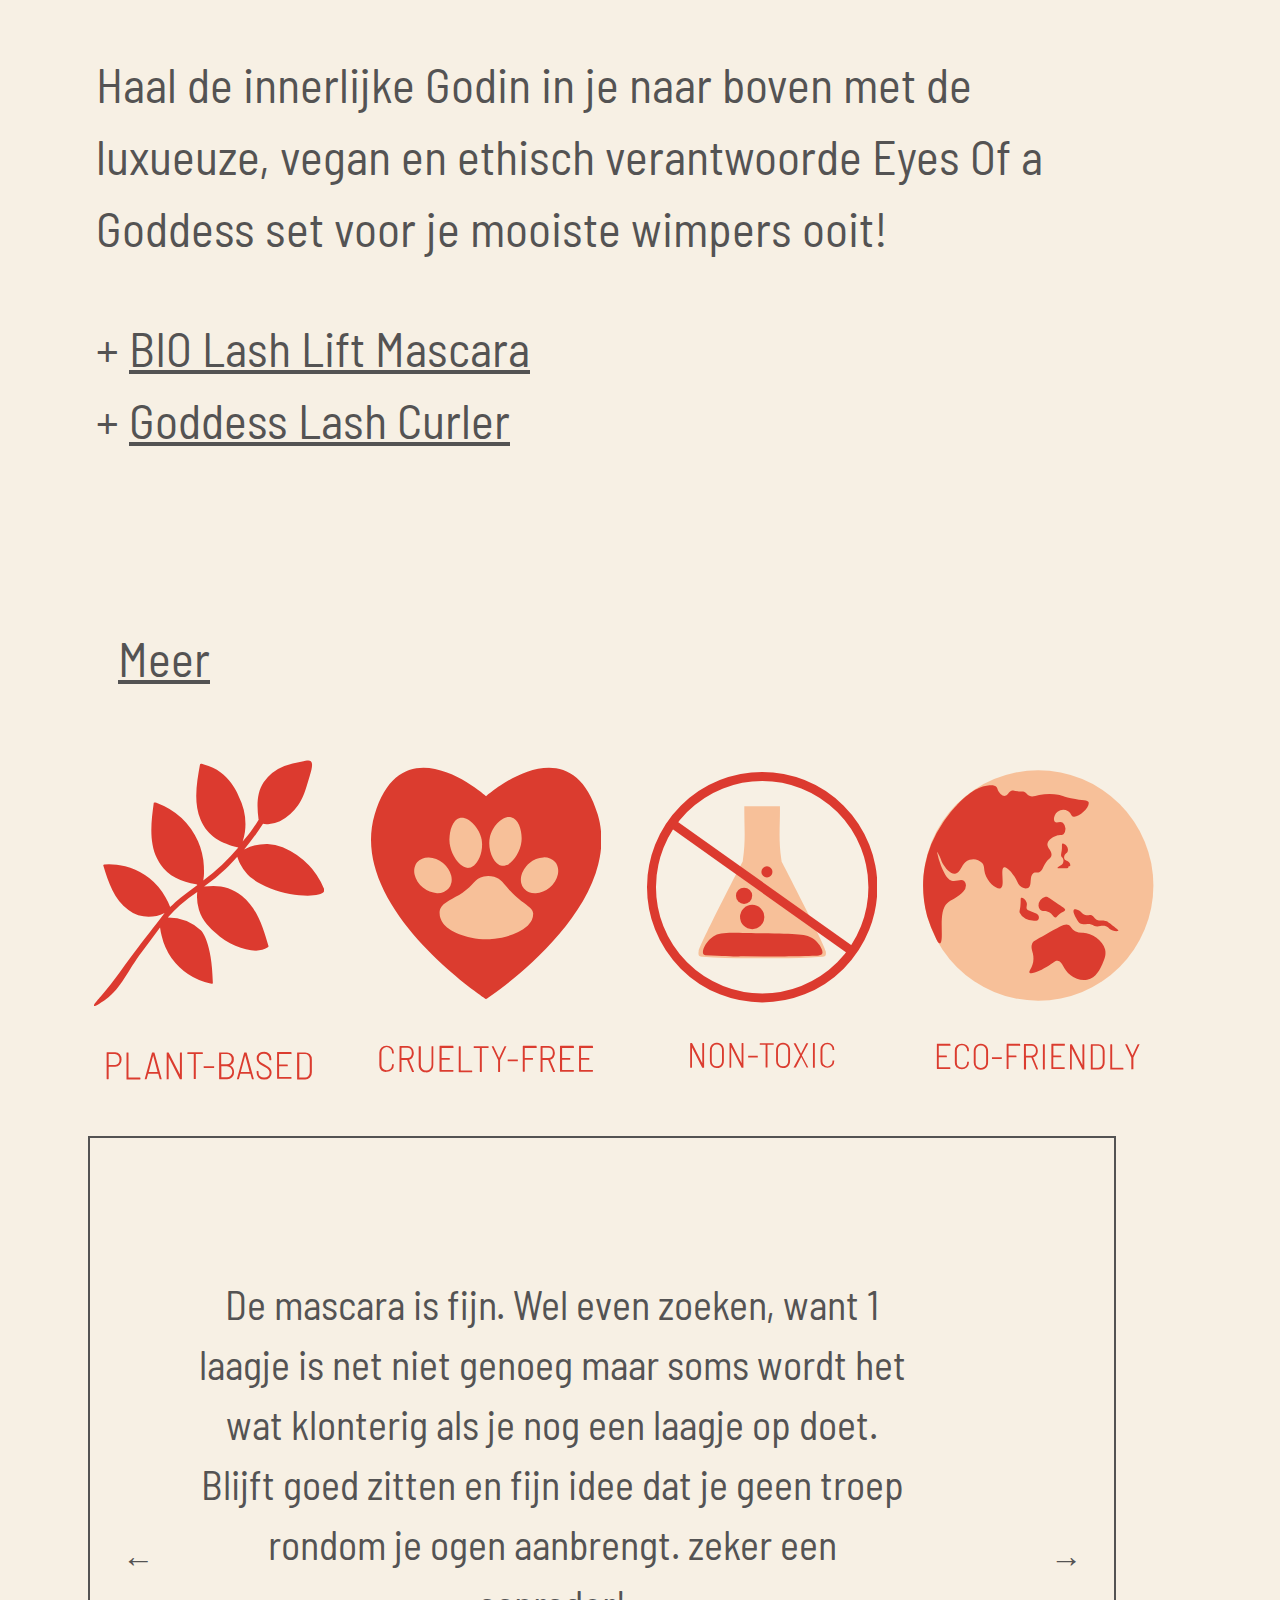
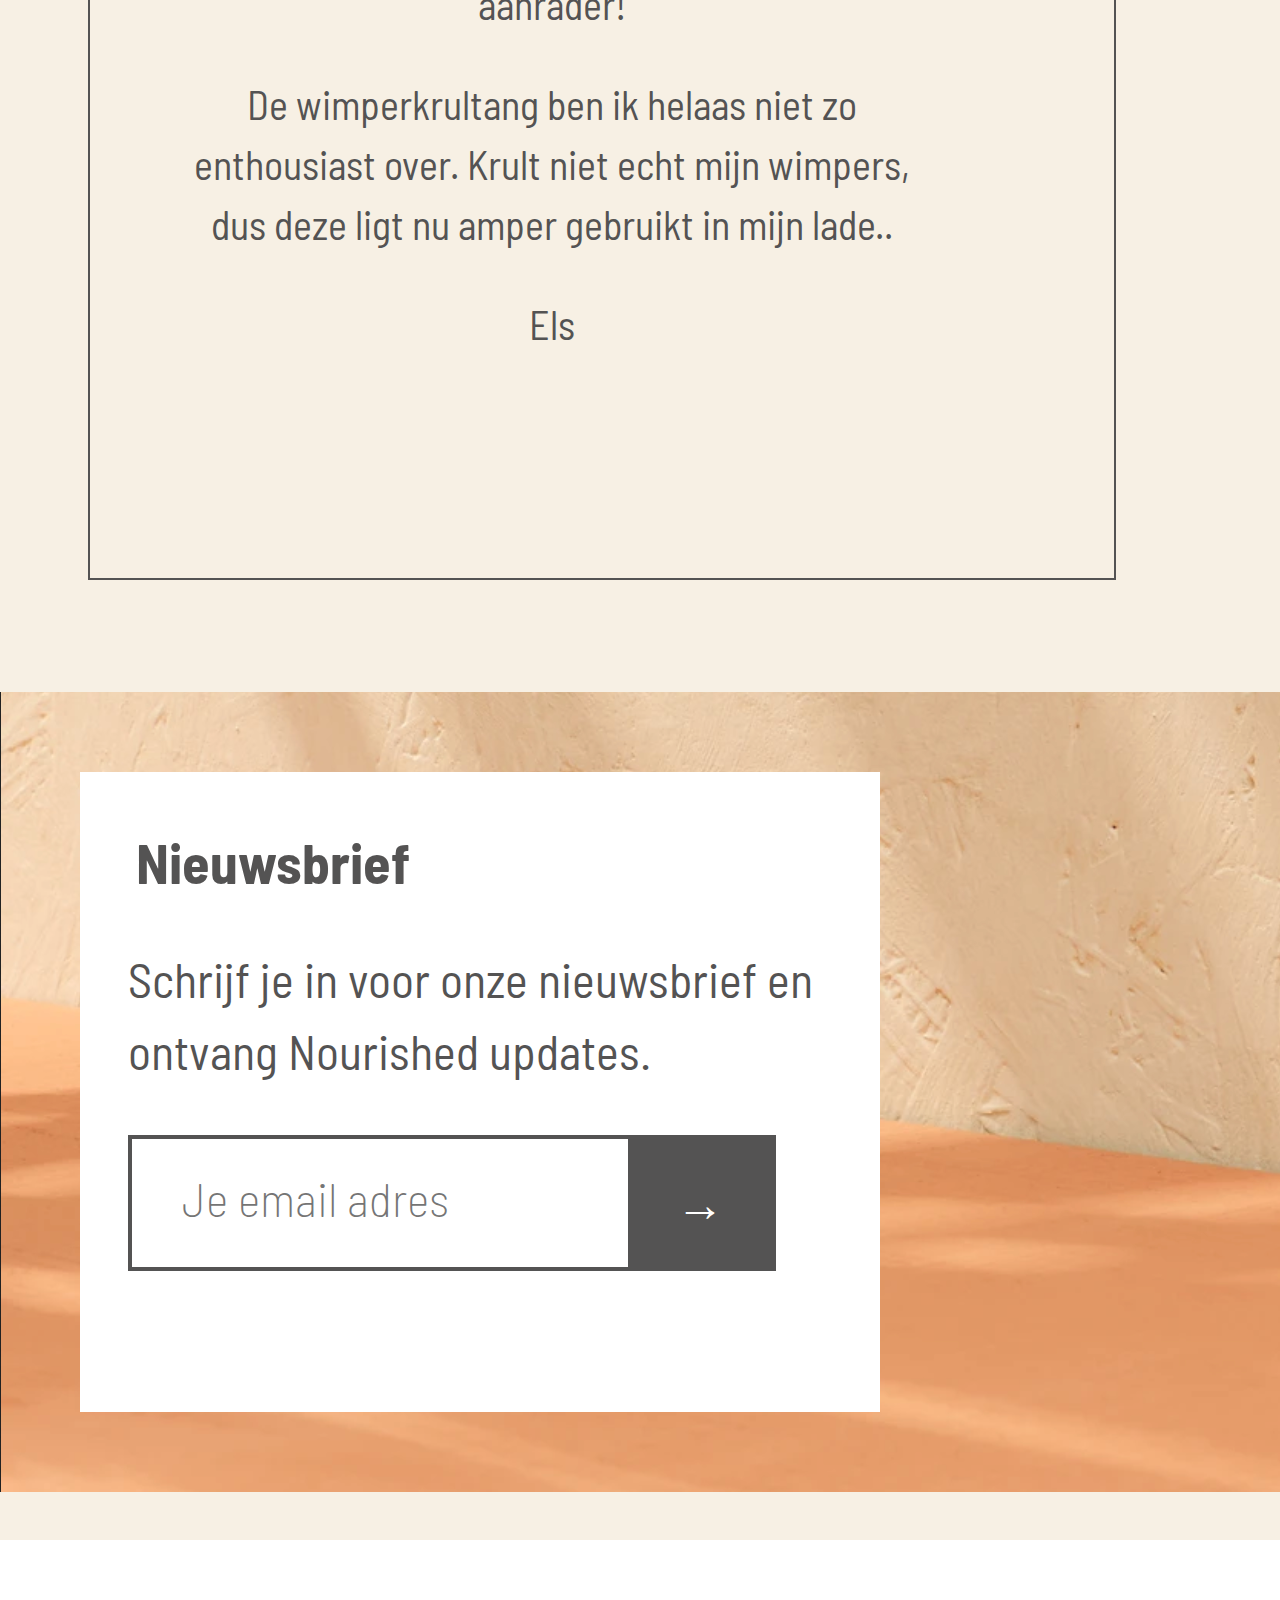
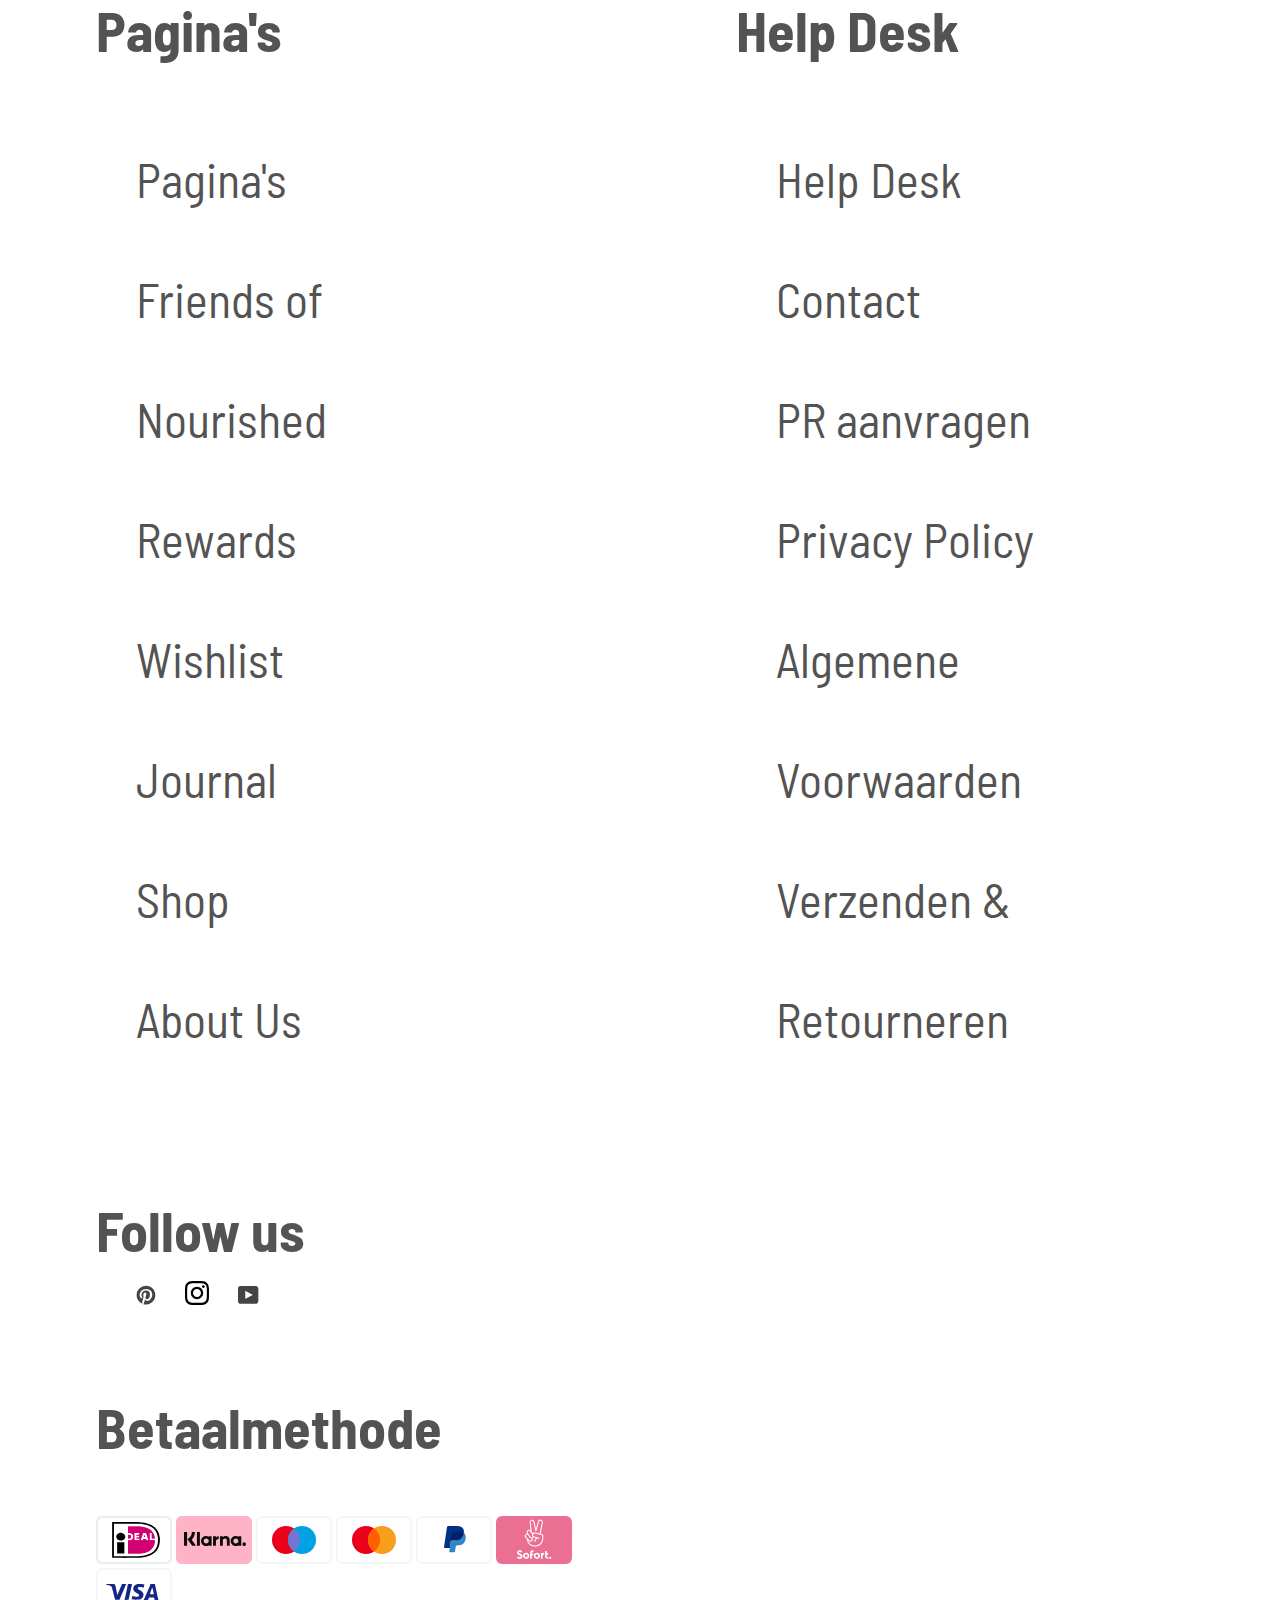
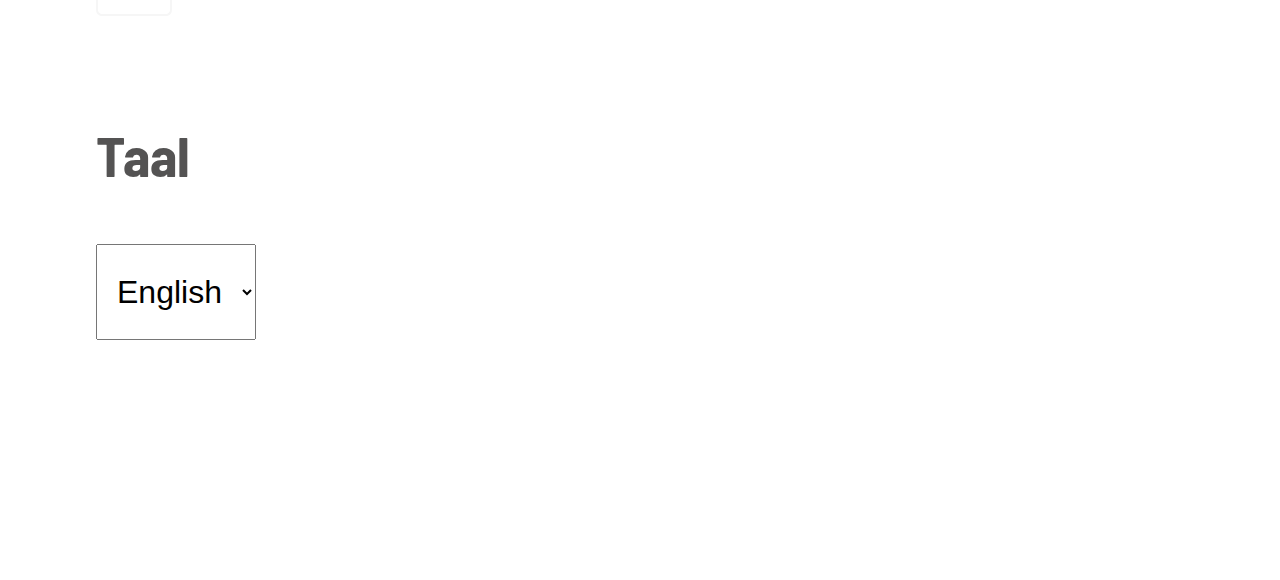
==== commit 1311a17c: "Her3" ====
--- a/shop.html
+++ b/shop.html
@@ -51,20 +51,19 @@
                 <h2>Eyes Of A Godess Set</h2>
                 <p>Eye of horus</p>
                 <div class="review">
-                    <div class="sterretjes"> 
-                        <i class="ster far fa-star"></i> 
+                    <div> 
+                        <i class="ster far fa-star"></i>
                         <i class="ster far fa-star"></i>
                         <i class="ster far fa-star"></i>
                         <i class="ster far fa-star"></i>
                         <i class="ster far fa-star"></i>
                         <!--https://dev.to/leonardoschmittk/how-to-make-a-star-rating-with-js-36d3-->
                     </div>
-                    <p id="basedon">Based on reviews</p>
+                    <p>Based on reviews</p>
                 </div>
                 <p>&euro;44,20</p>
-
-                <div class="quantityselector">
-                       
+                <div>
+                    <input type="button" value="-"><input type="number" step="1" min="1" max="" name="quantity" value="1" title="Qty"><input type="button" value="+">
                 </div>
             <button id="mand">Voeg toe aan winkelmandje</button>
         </article>
@@ -183,22 +182,40 @@
         <div>
             <h3>Follow us</h3>
             <ul>
-                <!--links naar facebook etc-->
+                <li>
+                    <a href="https://nl.pinterest.com/Nourishedeu/" target="_blank">
+                        <svg xmlns="http://www.w3.org/2000/svg" width="20" height="20" class="icon"><path fill="#444" d="M9.958.811q1.903 0 3.635.744t2.988 2 2 2.988.744 3.635q0 2.537-1.256 4.696t-3.415 3.415-4.696 1.256q-1.39 0-2.659-.366.707-1.147.951-2.025l.659-2.561q.244.463.903.817t1.39.354q1.464 0 2.622-.842t1.793-2.305.634-3.293q0-2.171-1.671-3.769t-4.257-1.598q-1.586 0-2.903.537T5.298 5.897 4.066 7.775t-.427 2.037q0 1.268.476 2.22t1.427 1.342q.171.073.293.012t.171-.232q.171-.61.195-.756.098-.268-.122-.512-.634-.707-.634-1.83 0-1.854 1.281-3.183t3.354-1.329q1.83 0 2.854 1t1.025 2.61q0 1.342-.366 2.476t-1.049 1.817-1.561.683q-.732 0-1.195-.537t-.293-1.269q.098-.342.256-.878t.268-.915.207-.817.098-.732q0-.61-.317-1t-.927-.39q-.756 0-1.269.695t-.512 1.744q0 .39.061.756t.134.537l.073.171q-1 4.342-1.22 5.098-.195.927-.146 2.171-2.513-1.122-4.062-3.44T.59 10.177q0-3.879 2.744-6.623T9.957.81z"/></svg>
+                    </a>
+                </li>
+                <li>
+                    <a href="https://www.instagram.com/nourished_eu/" target="_blank">
+                        <svg xmlns="http://www.w3.org/2000/svg" width="24" height="24" viewBox="0 0 24 24"><path d="M12 2.163c3.204 0 3.584.012 4.85.07 3.252.148 4.771 1.691 4.919 4.919.058 1.265.069 1.645.069 4.849 0 3.205-.012 3.584-.069 4.849-.149 3.225-1.664 4.771-4.919 4.919-1.266.058-1.644.07-4.85.07-3.204 0-3.584-.012-4.849-.07-3.26-.149-4.771-1.699-4.919-4.92-.058-1.265-.07-1.644-.07-4.849 0-3.204.013-3.583.07-4.849.149-3.227 1.664-4.771 4.919-4.919 1.266-.057 1.645-.069 4.849-.069zm0-2.163c-3.259 0-3.667.014-4.947.072-4.358.2-6.78 2.618-6.98 6.98-.059 1.281-.073 1.689-.073 4.948 0 3.259.014 3.668.072 4.948.2 4.358 2.618 6.78 6.98 6.98 1.281.058 1.689.072 4.948.072 3.259 0 3.668-.014 4.948-.072 4.354-.2 6.782-2.618 6.979-6.98.059-1.28.073-1.689.073-4.948 0-3.259-.014-3.667-.072-4.947-.196-4.354-2.617-6.78-6.979-6.98-1.281-.059-1.69-.073-4.949-.073zm0 5.838c-3.403 0-6.162 2.759-6.162 6.162s2.759 6.163 6.162 6.163 6.162-2.759 6.162-6.163c0-3.403-2.759-6.162-6.162-6.162zm0 10.162c-2.209 0-4-1.79-4-4 0-2.209 1.791-4 4-4s4 1.791 4 4c0 2.21-1.791 4-4 4zm6.406-11.845c-.796 0-1.441.645-1.441 1.44s.645 1.44 1.441 1.44c.795 0 1.439-.645 1.439-1.44s-.644-1.44-1.439-1.44z"/></svg>
+                    </a>
+                </li>
+                <li>
+                    <a href="https://www.youtube.com/channel/UCxJnJlEFuTfvZzhRurAXXOQ" target="_blank">
+                        <svg xmlns="http://www.w3.org/2000/svg" width="21" height="20" class="icon"><path fill="#444" d="M-.196 15.803q0 1.23.812 2.092t1.977.861h14.946q1.165 0 1.977-.861t.812-2.092V3.909q0-1.23-.82-2.116T17.539.907H2.593q-1.148 0-1.969.886t-.82 2.116v11.894zm7.465-2.149V6.058q0-.115.066-.18.049-.016.082-.016l.082.016 7.153 3.806q.066.066.066.164 0 .066-.066.131l-7.153 3.806q-.033.033-.066.033-.066 0-.098-.033-.066-.066-.066-.131z"/></svg>
+                    </a>
+                </li>
             </ul>
         </div>
         <div>
             <h3>Betaalmethode</h3>
-            <ul>
-                <!--plaatjes betaalmethode-->
-            </ul>
+            <!--betaal icoontjes van nourished-->
+                <svg viewBox="0 0 38 24" xmlns="http://www.w3.org/2000/svg" width="38" height="24" role="img" aria-labelledby="pi-ideal"><title id="pi-ideal">iDEAL</title><path d="M35 0H3C1.3 0 0 1.3 0 3v18c0 1.7 1.4 3 3 3h32c1.7 0 3-1.3 3-3V3c0-1.7-1.4-3-3-3z" fill="#000" opacity=".07"/><path d="M35 1c1.1 0 2 .9 2 2v18c0 1.1-.9 2-2 2H3c-1.1 0-2-.9-2-2V3c0-1.1.9-2 2-2h32" fill="#FFF"/><path d="M16.038 18.776c-.008-.008-.01-.877-.008-3.304l.002-3.293.417-.005c.442-.006.533-.012.73-.05.527-.102.927-.37 1.163-.777.161-.278.235-.566.245-.952a2.048 2.048 0 0 0-.069-.64 1.566 1.566 0 0 0-.505-.808 1.475 1.475 0 0 0-.4-.252 2.093 2.093 0 0 0-.654-.172 8.517 8.517 0 0 0-.502-.014l-.425-.005V5.22h2.513c2.592 0 2.602 0 3.127.03 1.262.076 2.412.28 3.367.596 1.923.637 3.21 1.73 3.889 3.307.192.447.341.972.43 1.515.038.24.075.568.064.578a32.77 32.77 0 0 1-.768.004l-.761-.003-.005-1.367-.004-1.367h-1.049l-.001 1.825c-.002 1.455 0 1.827.009 1.832.006.003.596.006 1.313.006h1.3v.083c0 .168-.023.49-.054.767-.23 2.043-1.17 3.535-2.82 4.482-1.24.712-2.846 1.118-4.906 1.24-.568.034-1.014.038-3.472.039-1.803 0-2.158-.002-2.166-.01zm5.73-6.608c.009-.004.011-.102.009-.46l-.003-.454-.766-.004-.766-.004v-.481l.685-.004.686-.004v-.91l-.686-.003-.685-.005-.003-.203-.002-.204h.72c.547 0 .721-.002.73-.01.008-.007.011-.117.011-.453 0-.334-.003-.445-.011-.453a77.475 77.475 0 0 0-2.505 0c-.008.008-.01.424-.01 1.826 0 1.721 0 1.816.015 1.824.019.01 2.563.011 2.58.001v.001zm1.597 0c.008-.005.06-.145.13-.352l.116-.344.682-.002.682-.003.07.208.116.348a.792.792 0 0 0 .059.145c.008.004.251.007.542.007.435 0 .532-.002.54-.01.008-.008-.136-.433-.617-1.816-.345-.994-.63-1.814-.636-1.823l-.009-.018h-.742c-.611 0-.744.002-.753.01-.006.006-.139.38-.296.833l-.627 1.804c-.117.331-.23.663-.341.996a.03.03 0 0 0 .006.018c.009.009 1.063.006 1.078-.002v.001zm.568-1.646l.17-.507c.16-.473.164-.486.187-.488.015-.001.026.003.032.012.01.018.332.978.332.992 0 .011-.044.012-.363.012h-.363l.005-.021zm-7.901.718a49.173 49.173 0 0 1-.003-.906l.003-.897h.408c.314 0 .422.002.47.01.34.06.516.233.593.585a2.66 2.66 0 0 1 0 .608c-.079.39-.273.565-.671.602-.13.012-.795.011-.8-.002z" fill="#D13288"/><path d="M16.04 18.769c-.002-.006-.002-1.49-.002-3.3l.003-3.29.448-.005c.477-.005.52-.008.726-.05.653-.134 1.113-.54 1.293-1.142.066-.223.086-.374.085-.656 0-.312-.03-.496-.12-.73a1.495 1.495 0 0 0-.472-.668c-.262-.22-.582-.35-.995-.405-.108-.015-.175-.017-.546-.021l-.424-.004V5.224l.02-.005c.034-.007 4.16-.005 4.64.002.923.016 1.604.066 2.341.173 2.161.31 3.805 1.052 4.87 2.197.768.827 1.255 1.87 1.447 3.104.03.192.066.486.067.541 0 .004-.342.006-.76.005l-.759-.002-.002-1.36c-.002-.988-.005-1.36-.012-1.368-.009-.009-.105-.01-.527-.01-.283 0-.521.003-.527.006-.009.005-.011.377-.009 1.835l.002 1.829 1.308.004 1.308.003.003.07c.002.04-.001.15-.007.25-.056.99-.245 1.809-.588 2.558-.428.934-1.09 1.69-1.988 2.272-1.255.812-2.968 1.28-5.173 1.412-.588.034-.923.038-3.367.039-1.814 0-2.28-.003-2.282-.01zm7.332-6.6c.013-.01.05-.109.132-.354l.115-.34.675.002.676.002.115.341c.063.188.12.345.125.35.014.012 1.088.012 1.103 0 .01-.01.012-.003-.274-.826l-.893-2.567a3.684 3.684 0 0 0-.099-.267c-.007-.007-.143-.01-.756-.01-.704 0-.747 0-.755.014-.007.013-.088.24-.377 1.074l-.865 2.489c-.027.072-.028.095-.006.1.008.002.252.005.54.005.489 0 .527 0 .544-.013zm.566-1.638l.257-.762c.076-.229.08-.236.1-.234.02.002.025.011.047.076l.164.49c.076.23.14.42.14.426 0 .006-.095.008-.354.008a8.03 8.03 0 0 1-.354-.004zm-2.152 1.182c.002-.361 0-.46-.01-.464a22.562 22.562 0 0 0-.77-.007h-.76v-.474h.681c.563 0 .681-.001.69-.01.008-.007.009-.135.008-.464l-.003-.454-.688-.002-.687-.002V9.44h.712c.475 0 .72-.003.73-.007.018-.008.018-.022.018-.463 0-.44 0-.454-.017-.462a39.23 39.23 0 0 0-1.258-.007c-1.116 0-1.242 0-1.255.011-.012.012-.014.188-.014 1.825 0 .998.002 1.819.005 1.826.006.011.127.012 1.31.01l1.305-.002.003-.457v-.001zm-5.744-.476c-.006-.3-.008-.6-.006-.9V9.44h.383c.408 0 .482.005.603.04.274.078.422.262.48.595.018.112.02.4 0 .518-.04.24-.114.39-.245.495a.58.58 0 0 1-.22.112c-.124.036-.217.043-.62.043-.203 0-.371-.003-.375-.006z" fill="#D30071"/><path d="M8.068 20.936c-.003-.006-.004-4.032-.003-8.947l.003-8.94h6.459c6.725 0 6.596 0 7.193.032 2.289.123 4.223.572 5.752 1.334.716.357 1.305.75 1.862 1.242a7.22 7.22 0 0 1 1.514 1.845c.592 1.028.95 2.212 1.067 3.526.05.563.053 1.248.009 1.814-.184 2.348-1.078 4.202-2.68 5.562a8.817 8.817 0 0 1-2.274 1.388c-.739.317-1.44.538-2.312.73-1.147.252-2.305.38-3.722.415-.188.005-2.777.008-6.587.008-5.014 0-6.279-.002-6.282-.01v.001zm12.827-.822c2.573-.058 4.631-.498 6.245-1.338 2.558-1.33 3.866-3.63 3.866-6.8 0-1.523-.304-2.828-.92-3.953-.546-.997-1.348-1.829-2.39-2.48-.757-.473-1.69-.866-2.691-1.133-1.207-.321-2.518-.494-4.06-.533-.479-.01-11.908-.01-11.922.003-.015.013-.015 16.22 0 16.233.014.012 11.35.013 11.872.001zm-10.333-4.137v-2.8l1.808.003 1.807.001v5.594l-1.807.002-1.808.002v-2.801zm1.607-3.694a2.508 2.508 0 0 1-1.22-.431 1.935 1.935 0 0 1-.805-1.22 2.495 2.495 0 0 1 0-.59c.081-.423.305-.805.634-1.082.567-.493 1.383-.685 2.162-.51.832.186 1.474.78 1.639 1.515.093.418.026.856-.188 1.227-.109.201-.256.38-.433.525a2.045 2.045 0 0 1-.596.372c-.218.092-.428.15-.66.18a3.37 3.37 0 0 1-.533.014z" fill="#000"/></svg>
+                <svg xmlns="http://www.w3.org/2000/svg" role="img" width="38" height="24" viewBox="0 0 38 24" aria-labelledby="pi-klarna"><title id="pi-klarna">Klarna</title><g stroke="none" stroke-width="1" fill="none" fill-rule="evenodd"><path d="M35 0H3C1.3 0 0 1.3 0 3v18c0 1.7 1.4 3 3 3h32c1.7 0 3-1.3 3-3V3c0-1.7-1.4-3-3-3z" fill="#FFB3C7"/><path d="M35 1c1.1 0 2 .9 2 2v18c0 1.1-.9 2-2 2H3c-1.1 0-2-.9-2-2V3c0-1.1.9-2 2-2h32" fill="#FFB3C7"/><path d="M34.117 13.184c-.487 0-.882.4-.882.892 0 .493.395.893.882.893.488 0 .883-.4.883-.893a.888.888 0 00-.883-.892zm-2.903-.69c0-.676-.57-1.223-1.274-1.223-.704 0-1.274.547-1.274 1.222 0 .675.57 1.223 1.274 1.223.704 0 1.274-.548 1.274-1.223zm.005-2.376h1.406v4.75h-1.406v-.303a2.446 2.446 0 01-1.394.435c-1.369 0-2.478-1.122-2.478-2.507 0-1.384 1.11-2.506 2.478-2.506.517 0 .996.16 1.394.435v-.304zm-11.253.619v-.619h-1.44v4.75h1.443v-2.217c0-.749.802-1.15 1.359-1.15h.016v-1.382c-.57 0-1.096.247-1.378.618zm-3.586 1.756c0-.675-.57-1.222-1.274-1.222-.703 0-1.274.547-1.274 1.222 0 .675.57 1.223 1.274 1.223.704 0 1.274-.548 1.274-1.223zm.005-2.375h1.406v4.75h-1.406v-.303A2.446 2.446 0 0114.99 15c-1.368 0-2.478-1.122-2.478-2.507 0-1.384 1.11-2.506 2.478-2.506.517 0 .997.16 1.394.435v-.304zm8.463-.128c-.561 0-1.093.177-1.448.663v-.535H22v4.75h1.417v-2.496c0-.722.479-1.076 1.055-1.076.618 0 .973.374.973 1.066v2.507h1.405v-3.021c0-1.106-.87-1.858-2.002-1.858zM10.465 14.87h1.472V8h-1.472v6.868zM4 14.87h1.558V8H4v6.87zM9.45 8a5.497 5.497 0 01-1.593 3.9l2.154 2.97H8.086l-2.341-3.228.604-.458A3.96 3.96 0 007.926 8H9.45z" fill="#0A0B09" fill-rule="nonzero"/></g></svg>
+                <svg viewBox="0 0 38 24" xmlns="http://www.w3.org/2000/svg" width="38" height="24" role="img" aria-labelledby="pi-maestro"><title id="pi-maestro">Maestro</title><path opacity=".07" d="M35 0H3C1.3 0 0 1.3 0 3v18c0 1.7 1.4 3 3 3h32c1.7 0 3-1.3 3-3V3c0-1.7-1.4-3-3-3z"/><path fill="#fff" d="M35 1c1.1 0 2 .9 2 2v18c0 1.1-.9 2-2 2H3c-1.1 0-2-.9-2-2V3c0-1.1.9-2 2-2h32"/><circle fill="#EB001B" cx="15" cy="12" r="7"/><circle fill="#00A2E5" cx="23" cy="12" r="7"/><path fill="#7375CF" d="M22 12c0-2.4-1.2-4.5-3-5.7-1.8 1.3-3 3.4-3 5.7s1.2 4.5 3 5.7c1.8-1.2 3-3.3 3-5.7z"/></svg>
+                <svg viewBox="0 0 38 24" xmlns="http://www.w3.org/2000/svg" role="img" width="38" height="24" aria-labelledby="pi-master"><title id="pi-master">Mastercard</title><path opacity=".07" d="M35 0H3C1.3 0 0 1.3 0 3v18c0 1.7 1.4 3 3 3h32c1.7 0 3-1.3 3-3V3c0-1.7-1.4-3-3-3z"/><path fill="#fff" d="M35 1c1.1 0 2 .9 2 2v18c0 1.1-.9 2-2 2H3c-1.1 0-2-.9-2-2V3c0-1.1.9-2 2-2h32"/><circle fill="#EB001B" cx="15" cy="12" r="7"/><circle fill="#F79E1B" cx="23" cy="12" r="7"/><path fill="#FF5F00" d="M22 12c0-2.4-1.2-4.5-3-5.7-1.8 1.3-3 3.4-3 5.7s1.2 4.5 3 5.7c1.8-1.2 3-3.3 3-5.7z"/></svg>
+                <svg viewBox="0 0 38 24" xmlns="http://www.w3.org/2000/svg" width="38" height="24" role="img" aria-labelledby="pi-paypal"><title id="pi-paypal">PayPal</title><path opacity=".07" d="M35 0H3C1.3 0 0 1.3 0 3v18c0 1.7 1.4 3 3 3h32c1.7 0 3-1.3 3-3V3c0-1.7-1.4-3-3-3z"/><path fill="#fff" d="M35 1c1.1 0 2 .9 2 2v18c0 1.1-.9 2-2 2H3c-1.1 0-2-.9-2-2V3c0-1.1.9-2 2-2h32"/><path fill="#003087" d="M23.9 8.3c.2-1 0-1.7-.6-2.3-.6-.7-1.7-1-3.1-1h-4.1c-.3 0-.5.2-.6.5L14 15.6c0 .2.1.4.3.4H17l.4-3.4 1.8-2.2 4.7-2.1z"/><path fill="#3086C8" d="M23.9 8.3l-.2.2c-.5 2.8-2.2 3.8-4.6 3.8H18c-.3 0-.5.2-.6.5l-.6 3.9-.2 1c0 .2.1.4.3.4H19c.3 0 .5-.2.5-.4v-.1l.4-2.4v-.1c0-.2.3-.4.5-.4h.3c2.1 0 3.7-.8 4.1-3.2.2-1 .1-1.8-.4-2.4-.1-.5-.3-.7-.5-.8z"/><path fill="#012169" d="M23.3 8.1c-.1-.1-.2-.1-.3-.1-.1 0-.2 0-.3-.1-.3-.1-.7-.1-1.1-.1h-3c-.1 0-.2 0-.2.1-.2.1-.3.2-.3.4l-.7 4.4v.1c0-.3.3-.5.6-.5h1.3c2.5 0 4.1-1 4.6-3.8v-.2c-.1-.1-.3-.2-.5-.2h-.1z"/></svg>
+                <svg xmlns="http://www.w3.org/2000/svg" role="img" width="38" height="24" viewBox="0 0 38 24" aria-labelledby="pi-sofort"><title id="pi-sofort">SOFORT</title><g fill="grey" fill-rule="evenodd"><rect width="38" height="24" fill="#EB6F93" fill-rule="nonzero" rx="3"/><path fill="#FFF" d="M11.804 21.453c-.57 0-1.062-.264-1.362-.672l.564-.57c.168.216.444.45.81.45.342 0 .576-.204.576-.528 0-.348-.276-.432-.714-.558-.804-.234-1.128-.654-1.128-1.194 0-.678.516-1.266 1.332-1.266.516 0 .99.24 1.2.708l-.678.426c-.126-.21-.306-.348-.546-.348-.282 0-.462.192-.462.438 0 .294.258.384.672.504.648.192 1.176.516 1.176 1.26 0 .804-.624 1.35-1.44 1.35zm3.298 0c-.864 0-1.566-.69-1.566-1.53 0-.84.702-1.53 1.566-1.53.864 0 1.566.69 1.566 1.53 0 .84-.702 1.53-1.566 1.53zm0-.768c.42 0 .75-.33.75-.762a.745.745 0 0 0-.75-.762c-.42 0-.75.33-.75.762s.33.762.75.762zm3.586-2.742c-.456-.018-.786.21-.786.714v.312c.18-.192.438-.288.762-.288v.78c-.45.012-.762.3-.762.702v1.212h-.816v-2.76c0-.78.486-1.44 1.482-1.44h.12v.768zm1.78 3.51c-.864 0-1.566-.69-1.566-1.53 0-.84.702-1.53 1.566-1.53.864 0 1.566.69 1.566 1.53 0 .84-.702 1.53-1.566 1.53zm0-.768c.42 0 .75-.33.75-.762a.745.745 0 0 0-.75-.762c-.42 0-.75.33-.75.762s.33.762.75.762zm2.8-1.884c.162-.264.426-.39.798-.378v.876c-.492 0-.774.27-.774.75v1.326h-.816v-2.904h.792v.33zm2.08 1.092c0 .504.33.732.786.714v.768h-.12c-.996 0-1.482-.66-1.482-1.44v-2.4h.816v.456c0 .396.318.69.762.702v.78c-.324 0-.582-.096-.762-.288v.708zm1.762 1.53a.548.548 0 0 1-.546-.546c0-.3.246-.546.546-.546.3 0 .546.246.546.546 0 .3-.246.546-.546.546zm-7.772-6.71c2.55-.004 3.628-1.459 3.824-3.789.056-.67-.056-1.079-.258-1.295a.486.486 0 0 0-.153-.114.23.23 0 0 0-.06-.018l-3.023-.706a1.276 1.276 0 0 0-.581-.02.57.57 0 0 0-.46.431c-.101.34-.094.6.121.807.056.02.101.057.132.104.15.1.362.186.648.264l1.993.445c.33.074.23.57-.104.507a1.76 1.76 0 0 0-.86.083c-.487.183-.789.601-.826 1.377a.259.259 0 0 1-.518-.026c.042-.855.376-1.421.915-1.722l-.724-.161a3.181 3.181 0 0 1-.635-.24c-.083.128-.192.24-.321.33l-.057.037c-.035.024-.071.045-.107.065.23.434.167.983-.191 1.355l-.05.054a1.17 1.17 0 0 1-1.65.022l-.388-.384c.318 1.553 1.702 2.593 3.32 2.593h.013zm-.09.516c-2.05-.037-3.773-1.547-3.828-3.69l-.471-.466c-.582-.584-.676-1.393-.208-1.873l.05-.053c.2-.207.464-.32.733-.334-.325-.641-.224-1.343.282-1.69l.072-.047c.55-.319 1.028-.196 1.437.21l-.47-3.865c-.158-.672.254-1.408.882-1.542a1.233 1.233 0 0 1 1.464.958l.801 3.42 1.015-3.476a1.285 1.285 0 0 1 1.565-.911c.617.183.989.811.854 1.436l-1.118 5.57.48.112c.14.02.322.103.494.287.313.334.464.886.396 1.692-.217 2.59-1.493 4.288-4.413 4.263l-.017-.001zm2.556-6.47L22.918 3.2a.711.711 0 0 0-.484-.832.767.767 0 0 0-.928.55l-1.292 4.427a.26.26 0 0 1-.433.108.258.258 0 0 1-.07-.124l-1.026-4.384a.713.713 0 0 0-.85-.56c-.334.07-.584.523-.483.926l.005.031.583 4.79.37.552c.16-.22.39-.358.664-.419a1.773 1.773 0 0 1 .824.024l2.006.468zm-3.726.51l-.572-.852a.258.258 0 0 1-.053-.079l-.262-.39c-.334-.486-.658-.654-1.04-.433l-.055.037c-.297.204-.338.698-.028 1.167l1.132 1.685a.651.651 0 0 0 .902.173l.056-.037a.64.64 0 0 0 .19-.205c-.282-.293-.35-.655-.27-1.067zm-.324 1.937a1.17 1.17 0 0 1-.983-.512l-.842-1.253a.587.587 0 0 0-.765.065l-.05.053c-.252.259-.196.75.2 1.147l1.44 1.427a.65.65 0 0 0 .915-.012l.05-.052a.65.65 0 0 0 .035-.863z"/></g></svg>
+                <svg viewBox="0 0 38 24" xmlns="http://www.w3.org/2000/svg" role="img" width="38" height="24" aria-labelledby="pi-visa"><title id="pi-visa">Visa</title><path opacity=".07" d="M35 0H3C1.3 0 0 1.3 0 3v18c0 1.7 1.4 3 3 3h32c1.7 0 3-1.3 3-3V3c0-1.7-1.4-3-3-3z"/><path fill="#fff" d="M35 1c1.1 0 2 .9 2 2v18c0 1.1-.9 2-2 2H3c-1.1 0-2-.9-2-2V3c0-1.1.9-2 2-2h32"/><path d="M28.3 10.1H28c-.4 1-.7 1.5-1 3h1.9c-.3-1.5-.3-2.2-.6-3zm2.9 5.9h-1.7c-.1 0-.1 0-.2-.1l-.2-.9-.1-.2h-2.4c-.1 0-.2 0-.2.2l-.3.9c0 .1-.1.1-.1.1h-2.1l.2-.5L27 8.7c0-.5.3-.7.8-.7h1.5c.1 0 .2 0 .2.2l1.4 6.5c.1.4.2.7.2 1.1.1.1.1.1.1.2zm-13.4-.3l.4-1.8c.1 0 .2.1.2.1.7.3 1.4.5 2.1.4.2 0 .5-.1.7-.2.5-.2.5-.7.1-1.1-.2-.2-.5-.3-.8-.5-.4-.2-.8-.4-1.1-.7-1.2-1-.8-2.4-.1-3.1.6-.4.9-.8 1.7-.8 1.2 0 2.5 0 3.1.2h.1c-.1.6-.2 1.1-.4 1.7-.5-.2-1-.4-1.5-.4-.3 0-.6 0-.9.1-.2 0-.3.1-.4.2-.2.2-.2.5 0 .7l.5.4c.4.2.8.4 1.1.6.5.3 1 .8 1.1 1.4.2.9-.1 1.7-.9 2.3-.5.4-.7.6-1.4.6-1.4 0-2.5.1-3.4-.2-.1.2-.1.2-.2.1zm-3.5.3c.1-.7.1-.7.2-1 .5-2.2 1-4.5 1.4-6.7.1-.2.1-.3.3-.3H18c-.2 1.2-.4 2.1-.7 3.2-.3 1.5-.6 3-1 4.5 0 .2-.1.2-.3.2M5 8.2c0-.1.2-.2.3-.2h3.4c.5 0 .9.3 1 .8l.9 4.4c0 .1 0 .1.1.2 0-.1.1-.1.1-.1l2.1-5.1c-.1-.1 0-.2.1-.2h2.1c0 .1 0 .1-.1.2l-3.1 7.3c-.1.2-.1.3-.2.4-.1.1-.3 0-.5 0H9.7c-.1 0-.2 0-.2-.2L7.9 9.5c-.2-.2-.5-.5-.9-.6-.6-.3-1.7-.5-1.9-.5L5 8.2z" fill="#142688"/></svg>
         </div>
         <div>
             <h3>Taal</h3>
-            <button>poep</button>
-            <div>
-                <a href="#">NL</a>
-                <a href="#">ENG</a>
-            </div>
+            <select name="Taal">
+                <option value="english">English</option>
+                <option value="dutch">Dutch</option>
+              </select>
         </div>
 
     </footer>
--- a/style.css
+++ b/style.css
@@ -308,6 +308,22 @@
 }
 
 
+header a:visited{
+    color:#545353;
+    font-style: italic;
+    background-color: #f7f0e4;
+}
+
+header a:hover{
+    font-weight: 800;
+}
+
+header a:active{
+    color:#545353;
+    background-color: #f7f0e4;
+}
+
+
 header article:last-of-type{
     position:absolute;
     left:25em;
@@ -315,7 +331,7 @@
 
 }
 
-.punt {
+header article:nth-of-type(2) span {
     display: inline-block;
     cursor: pointer;
     margin:0 0.5em;
@@ -326,7 +342,7 @@
 }
   
 
-.punt:hover {
+header article:nth-of-type(2) span:hover {
     height: 2em;
     width: 2em;
 }
@@ -630,12 +646,6 @@
 
 
 /* shop*/
-.breadcrumb {
-    position: relative;
-    background-color: violet;
-    height: 2em;
-    width: 100%;
-}
 
 .mascara{
     position: relative;
@@ -712,13 +722,13 @@
 .mascara article:nth-of-type(2) {
     position: relative;
     width: 90%;
-    left: 3em;
+    left: 4em;
     min-height:40em;
     height: auto;
 }
 
 .mascara article:nth-of-type(2) p:nth-of-type(2){
-    margin-bottom:2em;
+    margin:0 0 2em 0;
 }
 
 .mascara .text p a{ 
@@ -733,6 +743,7 @@
     position: absolute;
     left: 0em;
     bottom: 0;
+    margin-left:1em;
     border: none;
     font-size: 3em;
     font-family: 'Barlow Semi Condensed', sans-serif;
@@ -743,6 +754,7 @@
 
 .text{
     width: inherit;
+    margin-left: 2em;
 }
 
 .text .meerText {
@@ -805,11 +817,11 @@
     position:relative;
     display: flex;
     justify-content: start;
-    margin: 0 0 20em 0;
+    margin: 0 0 30em 0;
     top: 23em;
     left: 5.5em;
     width: 80%;
-    height: 70em;
+    height: 65em;
     border: 2px solid #545353;
 }
 
@@ -868,8 +880,8 @@
     height: 13em;
 }
 
-.sterretjes {
-    position:relative;
+.mascara article:nth-of-type(1) .review div:first-of-type {
+    position:absolute;
     margin: 0 0 1.5em 3em;
     display: flex;
     justify-content: left;
@@ -878,6 +890,7 @@
 }
 
 
+
 .ster {
     margin: 1em 0 0 0;
     font-size: 3em;
@@ -885,14 +898,47 @@
     color: #ce423b;
 }
 
-#basedon{
-    position:absolute;
-    bottom: 0em;
+.mascara article:nth-of-type(1) div:nth-of-type(1) p{
+    position:absolute;
+    bottom: 1em;
     right:1em;
     text-align: right;
 } 
  
  
+.mascara article:nth-of-type(1) div:last-of-type input:first-of-type{
+    position:absolute;
+    bottom:8em;
+    left:1.5em;
+    width:2em;
+    height: 2em;
+    background-color:#545353;
+    color:#f7f0e4;
+    border: none;
+}
+
+.mascara article:nth-of-type(1) div:last-of-type input:nth-of-type(2){
+    position:absolute;
+    bottom:8em;
+    left:3.5em;
+    padding-left: 1.5em;
+    width: 2.5em;
+    height: 1.8em;
+    background-color:#f7f0e4;
+    color:#545353;
+    border: 4px solid;
+}
+
+.mascara article:nth-of-type(1) div:last-of-type input:last-of-type{
+    position:absolute;
+    bottom:8em;
+    left:7.7em;
+    width:2em;
+    height: 2em;
+    background-color:#545353;
+    color:#f7f0e4;
+    border: none;
+}
 
 /*nieuwsbrief*/
 
@@ -990,11 +1036,42 @@
     left:6em;
 }
 
+footer div:nth-of-type(3) ul{
+    position: relative;
+    top:0;
+    position:absolute;
+    display: block;
+    justify-content: start;
+}
+
+footer div:nth-of-type(3) li{
+    display: inline;
+}
+
+
+
+footer div:nth-of-type(3) a{
+    text-decoration: none;
+}
+
+footer div:nth-of-type(3) a:hover{
+    text-decoration: none;
+}
+
 footer div:nth-of-type(4){
     position:absolute;
-    width:80%;
-    bottom:40em;
+    width:40%;
+    height: auto;
+    bottom:35em;
     left:6em;
+}
+
+footer div:nth-of-type(4) svg{
+    width: auto;
+    height: 3em;
+    display: inline;
+    justify-self: start;
+    fill: grey;
 }
 
 /* taal ding*/
@@ -1006,42 +1083,13 @@
     left:6em;
 }
 
-footer div:nth-of-type(5):hover div{
-    display:block;
-}
-
-footer div:nth-of-type(5) h3{
-    visibility: hidden;
-}
-
-footer div:nth-of-type(5) button{
-    width: 15em;
-    height: 8em;
-    color: white;
-    border: 1px solid black;
-}
-
-footer div:nth-of-type(5) div{
-    display: none;
-    position:absolute;
-    min-width: 4em;
-    background-color: blueviolet;
-    z-index:1;
-}
-
-footer div:nth-of-type(5) div a{
-    display:block;
-    color: black;
-    text-decoration: none;
-    
-}
-
-footer div:nth-of-type(5) div a:hover{
-    background-color:#f7f0e4;
-}
-
-
-ul {    
-    margin: 0 0 0 -0.8em;
-}
-
+footer div:nth-of-type(5) select{
+    font-size: 2em;
+    padding: 0.5em;
+    width: 5em;
+    height: 3em;
+}
+
+footer div:nth-of-type(5) option{
+    font-size: 1em;
+}
